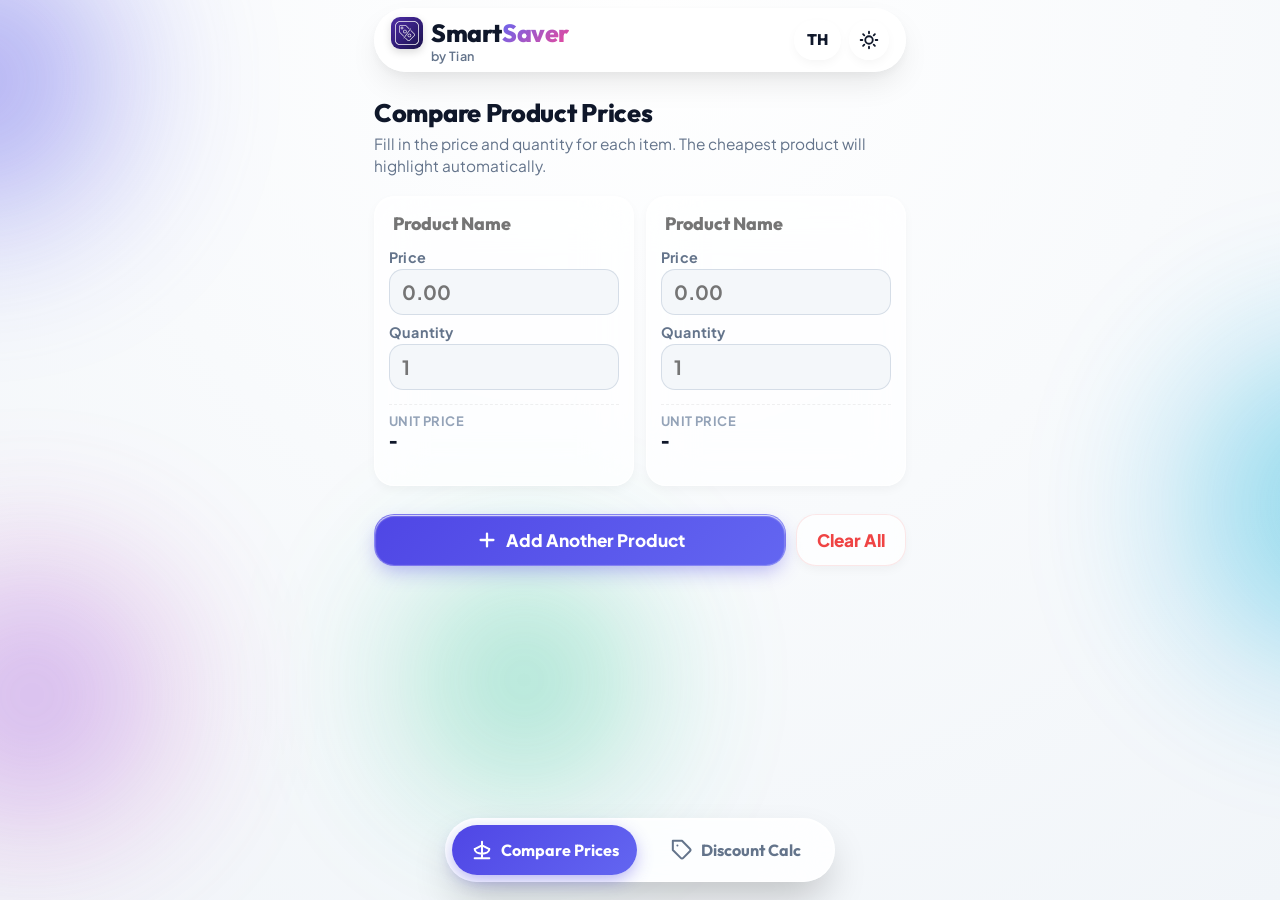
==== index.html @ f235409c "Add files via upload" ====
﻿<!DOCTYPE html>
<html lang="en">
<head>
  <meta charset="UTF-8">
  <meta name="viewport" content="width=device-width, initial-scale=1.0, maximum-scale=5.0, viewport-fit=cover">
  <title>SmartSaver</title>
  <link rel="icon" type="image/png" href="favicon.png">
  <!-- PWA Manifest -->
  <link rel="manifest" href="manifest.json">
  <!-- iOS PWA & Liquid Glass Support -->
  <meta name="apple-mobile-web-app-capable" content="yes">
  <meta name="apple-mobile-web-app-status-bar-style" content="black-translucent">
  <meta name="apple-mobile-web-app-title" content="SmartSaver">
  <link rel="apple-touch-icon" href="apple-touch-icon.png">
  <meta name="theme-color" content="#4F46E5">
  
  <!-- Modern iOS & One UI Feel Typography: Plus Jakarta Sans & Outfit -->
  <link rel="preconnect" href="https://fonts.googleapis.com">
  <link rel="preconnect" href="https://fonts.gstatic.com" crossorigin>
  <link href="https://fonts.googleapis.com/css2?family=Outfit:wght@500;600;700;800;900&family=Plus+Jakarta+Sans:wght@400;500;600;700;800&display=swap" rel="stylesheet">
  <link rel="stylesheet" href="style.css">
</head>
<body class="light-theme">
  <!-- Ambient Liquid Mesh Gradient Background Orbs (GPU Isolated) -->
  <div class="ambient-mesh-container" aria-hidden="true">
    <div class="ambient-orb orb-1"></div>
    <div class="ambient-orb orb-2"></div>
    <div class="ambient-orb orb-3"></div>
    <div class="ambient-orb orb-4"></div>
  </div>

  <!-- Main App Shell -->
  <div class="app-container">
    
    <!-- Floating Top Liquid Glass Bubble Header (iOS Style Capsule) -->
    <div class="header-island-wrapper">
      <header class="app-header glass-bubble">
        <div class="header-content">
          <div class="title-block">
            <div class="title-row">
              <div class="logo-wrapper">
                <img src="favicon.png" class="app-logo" alt="SmartSaver Logo">
              </div>
              <h1 class="app-title">Smart<span class="accent-gradient">Saver</span></h1>
            </div>
            <span class="app-subtitle">by Tian</span>
          </div>
          
          <div class="header-controls">
            <!-- Language Pill Button -->
            <button id="lang-toggle" class="glass-pill-btn" aria-label="Toggle Language">
              <span class="lang-text">EN</span>
            </button>
            
            <!-- Theme Toggle Pill Button -->
            <button id="theme-toggle" class="glass-pill-btn icon-btn" aria-label="Toggle Theme">
              <!-- Sun Icon for Light Mode -->
              <svg class="sun-icon" viewBox="0 0 24 24" width="20" height="20" fill="none" stroke="currentColor" stroke-width="2.2" stroke-linecap="round" stroke-linejoin="round">
                <circle cx="12" cy="12" r="4.5"/>
                <path d="M12 2v2M12 20v2M4.93 4.93l1.41 1.41M17.66 17.66l1.41 1.41M2 12h2M20 12h2M6.34 17.66l-1.41 1.41M19.07 4.93l-1.41 1.41"/>
              </svg>
              <!-- Moon Icon for Dark Mode -->
              <svg class="moon-icon" viewBox="0 0 24 24" width="20" height="20" fill="none" stroke="currentColor" stroke-width="2.2" stroke-linecap="round" stroke-linejoin="round">
                <path d="M12 3a6 6 0 0 0 9 9 9 9 0 1 1-9-9Z"/>
              </svg>
            </button>
          </div>
        </div>
      </header>
    </div>

    <!-- Scrollable Main Content -->
    <main class="app-main">

      <!-- ================= PAGE 1: PRICE COMPARE ================= -->
      <section id="compare-page" class="page-content active">
        
        <!-- ONE UI VIEWING AREA: Top portion with results and descriptions -->
        <div class="oneui-viewing-area">
          <!-- Floating Result Liquid Glass Banner -->
          <div id="compare-summary-card" class="summary-card result-liquid-card hidden">
            <div class="summary-icon-wrapper">
              <span class="summary-icon">🏆</span>
            </div>
            <div class="summary-text-container">
              <div id="compare-summary-subtitle" class="summary-subtitle">Best Choice Found</div>
              <div id="compare-best-result" class="summary-title">Product A is cheapest!</div>
              <div id="compare-savings-details" class="summary-details">Saves 25% compared to others.</div>
            </div>
          </div>

          <div class="section-header">
            <h2 id="compare-h2">Compare Product Prices</h2>
            <p id="compare-desc" class="section-description">Fill in the price and quantity for each item. The cheapest product will highlight automatically.</p>
          </div>
        </div>

        <!-- ONE UI INTERACTION AREA: Lower 2/3 thumb-friendly reach zone -->
        <div class="oneui-interaction-area">
          <!-- 2-Column Responsive Product Cards Grid -->
          <div id="compare-list" class="items-grid">
            <!-- Cards dynamically injected via JavaScript -->
          </div>

          <!-- Action Bar: Add Product & Clear All -->
          <div class="action-bar">
            <button id="add-compare-item-btn" class="glass-action-btn primary-action">
              <svg viewBox="0 0 24 24" width="22" height="22" fill="none" stroke="currentColor" stroke-width="2.5" stroke-linecap="round">
                <path d="M12 5v14M5 12h14"/>
              </svg>
              <span>Add Another Product</span>
            </button>
            <button id="clear-compare-btn" class="glass-action-btn danger-action">
              Clear All
            </button>
          </div>
        </div>
      </section>

      <!-- ================= PAGE 2: DISCOUNT CALC ================= -->
      <section id="discount-page" class="page-content">
        
        <!-- ONE UI VIEWING AREA: Top portion with summary dashboard numbers -->
        <div class="oneui-viewing-area">
          <!-- Summary Dashboard in Liquid Glass -->
          <div class="discount-summary-grid">
            <div class="summary-box glass-card">
              <div id="label-original-total" class="box-label">Original Total</div>
              <div id="discount-total-original" class="box-value">0.00</div>
            </div>
            <div class="summary-box glass-card highlight-savings">
              <div id="label-total-saved" class="box-label">Total Saved</div>
              <div id="discount-total-saved" class="box-value">0.00</div>
              <div id="discount-percent-badge" class="percent-badge hidden">0% OFF</div>
            </div>
          </div>

          <div class="section-header">
            <h2 id="discount-h2">Allocate Discount Pro-Rata</h2>
            <p id="discount-desc" class="section-description">Enter the full price of each item. The app will calculate the exact price you paid for each item based on your discount.</p>
          </div>
        </div>

        <!-- ONE UI INTERACTION AREA: Lower 2/3 thumb-friendly reach zone -->
        <div class="oneui-interaction-area">
          <!-- Actual Paid Amount Card -->
          <div class="input-card glass-card paid-amount-card">
            <label id="label-how-much" for="discount-total-paid" class="field-label bold-label">How much did you actually pay?</label>
            <div class="paid-input-wrapper">
              <input type="number" id="discount-total-paid" class="input-field input-xl glass-input" placeholder="Paid price" min="0" step="any" inputmode="decimal">
            </div>
          </div>

          <!-- Dynamic Discount Rows List -->
          <div id="discount-list" class="items-list">
            <!-- Rows injected via JavaScript -->
          </div>

          <!-- Action Bar: Add Item & Clear All -->
          <div class="action-bar">
            <button id="add-discount-item-btn" class="glass-action-btn primary-action">
              <svg viewBox="0 0 24 24" width="22" height="22" fill="none" stroke="currentColor" stroke-width="2.5" stroke-linecap="round">
                <path d="M12 5v14M5 12h14"/>
              </svg>
              <span>Add Another Item</span>
            </button>
            <button id="clear-discount-btn" class="glass-action-btn danger-action">
              Clear All
            </button>
          </div>
        </div>
      </section>

    </main>

    <!-- Floating Glass Island Bottom Navigation Bar -->
    <div class="nav-island-wrapper">
      <nav class="floating-glass-nav glass-surface">
        <button id="tab-compare" class="nav-tab active" aria-controls="compare-page">
          <svg class="tab-icon" viewBox="0 0 24 24" width="22" height="22" fill="none" stroke="currentColor" stroke-width="2.2" stroke-linecap="round" stroke-linejoin="round">
            <path d="M12 3v18M12 7l8 4M12 7L4 11M4 11c0 3 3.5 5 8 5s8-2 8-5M20 21H4"/>
          </svg>
          <span class="tab-label" data-tab="compare">Compare Prices</span>
        </button>
        <button id="tab-discount" class="nav-tab" aria-controls="discount-page">
          <svg class="tab-icon" viewBox="0 0 24 24" width="22" height="22" fill="none" stroke="currentColor" stroke-width="2.2" stroke-linecap="round" stroke-linejoin="round">
            <path d="M20.59 13.41l-7.17 7.17a2 2 0 0 1-2.83 0L2 12V2h10l8.59 8.59a2 2 0 0 1 0 2.82zM7 7h.01"/>
          </svg>
          <span class="tab-label" data-tab="discount">Discount Calc</span>
        </button>
      </nav>
    </div>

  </div>

  <script src="app.js"></script>
  <!-- PWA Offline Service Worker Registration -->
  <script>
    if ('serviceWorker' in navigator) {
      window.addEventListener('load', () => {
        navigator.serviceWorker.register('./sw.js')
          .then(reg => console.log('SmartSaver Liquid PWA Ready:', reg.scope))
          .catch(err => console.warn('PWA Registration Error:', err));
      });
    }
  </script>
</body>
</html>
---- style.css ----
﻿/* ==========================================================================
   SMARTSAVER — iOS LIQUID GLASS & ONE UI DESIGN SYSTEM
   Ergonomic Reachability, Elder-Friendly Sizing, High-FPS Performance
   ========================================================================== */

:root {
  /* Dynamic Color Palette */
  --primary: #4F46E5;
  --primary-glow: rgba(79, 70, 229, 0.35);
  --primary-light: rgba(99, 102, 241, 0.12);
  --accent-pink: #EC4899;
  --accent-cyan: #06B6D4;
  --accent-amber: #F59E0B;
  
  --success: #10B981;
  --success-glow: rgba(16, 185, 129, 0.35);
  --success-light: rgba(16, 185, 129, 0.14);
  --success-border: rgba(52, 211, 153, 0.45);
  
  --danger: #EF4444;
  --danger-light: rgba(239, 68, 68, 0.12);
  --danger-glow: rgba(239, 68, 68, 0.35);

  /* Light Theme Liquid Glass Tokens */
  --bg-app: #F8FAFC;
  --bg-body-gradient: radial-gradient(circle at 50% 0%, #FFFFFF 0%, #F1F5F9 100%);
  
  --glass-bg: rgba(255, 255, 255, 0.72);
  --glass-bg-elevated: rgba(255, 255, 255, 0.85);
  --glass-border: rgba(255, 255, 255, 0.8);
  --glass-border-subtle: rgba(0, 0, 0, 0.06);
  --glass-specular: inset 0 1px 1.5px 0 rgba(255, 255, 255, 0.95);
  
  --glass-shadow-sm: 0 4px 12px -2px rgba(0, 0, 0, 0.05);
  --glass-shadow-md: 0 12px 28px -6px rgba(0, 0, 0, 0.07), 0 4px 12px -2px rgba(0, 0, 0, 0.03);
  --glass-shadow-lg: 0 20px 40px -12px rgba(99, 102, 241, 0.12), 0 8px 20px -4px rgba(0, 0, 0, 0.04);
  --glass-shadow-bubble: 0 14px 32px -6px rgba(0, 0, 0, 0.1), 0 4px 12px rgba(0, 0, 0, 0.04);
  --glass-shadow-cheapest: 0 16px 36px -6px rgba(16, 185, 129, 0.28), inset 0 0 0 1.5px rgba(16, 185, 129, 0.45);

  --text-main: #0F172A;
  --text-muted: #64748B;
  --text-dim: #94A3B8;

  --input-bg: rgba(241, 245, 249, 0.78);
  --input-border: rgba(203, 213, 225, 0.75);
  --input-focus-border: #6366F1;
  --input-focus-glow: 0 0 0 3.5px rgba(99, 102, 241, 0.22);

  /* iOS & One UI Continuous Curvature */
  --radius-xs: 8px;
  --radius-sm: 14px;
  --radius-md: 20px;
  --radius-lg: 26px;
  --radius-pill: 9999px;

  /* Apple Fluid Motion Springs */
  --spring-snappy: cubic-bezier(0.16, 1, 0.3, 1);
  --spring-fluid: cubic-bezier(0.32, 0.72, 0, 1);
  --spring-bounce: cubic-bezier(0.34, 1.56, 0.64, 1);

  --font-sans: 'Plus Jakarta Sans', -apple-system, BlinkMacSystemFont, sans-serif;
  --font-display: 'Outfit', -apple-system, BlinkMacSystemFont, sans-serif;
}

/* Dark Theme Liquid Glass Tokens */
.dark-theme {
  --bg-app: #070B14;
  --bg-body-gradient: radial-gradient(circle at 50% 0%, #0F172A 0%, #070B14 100%);

  --glass-bg: rgba(15, 23, 42, 0.75);
  --glass-bg-elevated: rgba(30, 41, 59, 0.85);
  --glass-border: rgba(255, 255, 255, 0.16);
  --glass-border-subtle: rgba(255, 255, 255, 0.07);
  --glass-specular: inset 0 1px 1.5px 0 rgba(255, 255, 255, 0.2);

  --glass-shadow-sm: 0 4px 14px rgba(0, 0, 0, 0.35);
  --glass-shadow-md: 0 16px 36px -4px rgba(0, 0, 0, 0.55);
  --glass-shadow-lg: 0 24px 50px -10px rgba(0, 0, 0, 0.75), 0 0 30px rgba(79, 70, 229, 0.15);
  --glass-shadow-bubble: 0 16px 36px -4px rgba(0, 0, 0, 0.6), 0 0 20px rgba(79, 70, 229, 0.2);
  --glass-shadow-cheapest: 0 20px 45px -8px rgba(16, 185, 129, 0.32), inset 0 0 0 1.5px rgba(52, 211, 153, 0.55);

  --text-main: #F8FAFC;
  --text-muted: #94A3B8;
  --text-dim: #64748B;

  --input-bg: rgba(15, 23, 42, 0.82);
  --input-border: rgba(51, 65, 85, 0.85);
  --input-focus-border: #818CF8;
  --input-focus-glow: 0 0 0 3.5px rgba(129, 140, 248, 0.3);
}

/* ==========================================================================
   RESET & RESPONSIVE ELDER-FRIENDLY BASE
   ========================================================================== */
*, *::before, *::after {
  box-sizing: border-box;
  margin: 0;
  padding: 0;
  -webkit-tap-highlight-color: transparent;
}

html {
  /* Slightly larger base scale for elder-friendly readability & touch friendliness */
  font-size: clamp(15px, 4.3vw, 17.5px);
  scroll-behavior: smooth;
  height: 100%;
}

body {
  font-family: var(--font-sans);
  background-color: var(--bg-app);
  background-image: var(--bg-body-gradient);
  color: var(--text-main);
  min-height: 100%;
  display: flex;
  justify-content: center;
  position: relative;
  overflow-x: hidden;
  transition: background-color 0.4s var(--spring-fluid), color 0.4s var(--spring-fluid);
  -webkit-font-smoothing: antialiased;
  -moz-osx-font-smoothing: grayscale;
}

/* ==========================================================================
   AMBIENT LIQUID MESH BACKGROUND (GPU ISOLATED & LAG-FREE)
   ========================================================================== */
.ambient-mesh-container {
  position: fixed;
  top: 0;
  left: 0;
  right: 0;
  bottom: 0;
  z-index: 0;
  pointer-events: none;
  overflow: hidden;
  opacity: 0.6;
  contain: strict;
  transform: translateZ(0);
  will-change: transform;
  transition: opacity 0.5s ease;
}

.dark-theme .ambient-mesh-container {
  opacity: 0.75;
}

/* Pause background orbs while typing to free 100% GPU for buttery smooth keyboard */
body:focus-within .ambient-orb {
  animation-play-state: paused;
}

.ambient-orb {
  position: absolute;
  border-radius: 50%;
  filter: blur(75px);
  will-change: transform;
  transform: translate3d(0, 0, 0);
  animation-iteration-count: infinite;
  animation-timing-function: ease-in-out;
}

.orb-1 {
  top: -10%;
  left: -15%;
  width: 340px;
  height: 340px;
  background: radial-gradient(circle, #4F46E5 0%, rgba(99, 102, 241, 0.4) 60%, transparent 80%);
  animation: floatOrb1 18s infinite alternate;
}

.orb-2 {
  top: 35%;
  right: -20%;
  width: 380px;
  height: 380px;
  background: radial-gradient(circle, #06B6D4 0%, rgba(14, 165, 233, 0.35) 60%, transparent 80%);
  animation: floatOrb2 22s infinite alternate;
}

.orb-3 {
  bottom: 5%;
  left: -10%;
  width: 320px;
  height: 320px;
  background: radial-gradient(circle, #8B5CF6 0%, rgba(236, 72, 153, 0.3) 60%, transparent 80%);
  animation: floatOrb3 20s infinite alternate;
}

.orb-4 {
  top: 60%;
  left: 30%;
  width: 280px;
  height: 280px;
  background: radial-gradient(circle, #10B981 0%, rgba(52, 211, 153, 0.25) 60%, transparent 80%);
  animation: floatOrb4 24s infinite alternate;
}

@keyframes floatOrb1 {
  0%   { transform: translate3d(0, 0, 0) scale(1); }
  50%  { transform: translate3d(50px, 60px, 0) scale(1.12); }
  100% { transform: translate3d(-20px, 90px, 0) scale(0.95); }
}

@keyframes floatOrb2 {
  0%   { transform: translate3d(0, 0, 0) scale(1); }
  50%  { transform: translate3d(-50px, -40px, 0) scale(1.1); }
  100% { transform: translate3d(-80px, 40px, 0) scale(0.92); }
}

@keyframes floatOrb3 {
  0%   { transform: translate3d(0, 0, 0) scale(1); }
  50%  { transform: translate3d(60px, -40px, 0) scale(1.15); }
  100% { transform: translate3d(30px, -70px, 0) scale(0.9); }
}

@keyframes floatOrb4 {
  0%   { transform: translate3d(0, 0, 0) scale(0.95); }
  50%  { transform: translate3d(-40px, -50px, 0) scale(1.15); }
  100% { transform: translate3d(50px, 20px, 0) scale(1.05); }
}

/* ==========================================================================
   APP CONTAINER & LAYOUT
   ========================================================================== */
.app-container {
  width: 100%;
  max-width: 560px;
  min-height: 100vh;
  display: flex;
  flex-direction: column;
  position: relative;
  z-index: 1;
  padding: 8px 12px 110px 12px;
  margin: 0 auto;
}

/* ==========================================================================
   LIQUID GLASS SURFACE COMPONENTS
   ========================================================================== */
.glass-surface {
  background: var(--glass-bg);
  backdrop-filter: blur(28px) saturate(190%);
  -webkit-backdrop-filter: blur(28px) saturate(190%);
  border: 1px solid var(--glass-border);
  box-shadow: var(--glass-shadow-md), var(--glass-specular);
}

.glass-card {
  background: var(--glass-bg);
  backdrop-filter: blur(24px) saturate(180%);
  -webkit-backdrop-filter: blur(24px) saturate(180%);
  border: 1px solid var(--glass-border);
  box-shadow: var(--glass-shadow-sm), var(--glass-specular);
  border-radius: var(--radius-md);
  transition: transform 0.25s var(--spring-fluid), box-shadow 0.25s var(--spring-fluid), border-color 0.25s var(--spring-fluid);
}

/* ==========================================================================
   FLOATING TOP LIQUID GLASS BUBBLE HEADER (iOS Style Floating Capsule)
   ========================================================================== */
.header-island-wrapper {
  position: sticky;
  top: 8px;
  z-index: 100;
  width: 100%;
  padding: 0 2px;
  margin-bottom: 8px;
  pointer-events: none;
}

.app-header.glass-bubble {
  pointer-events: auto;
  width: 100%;
  border-radius: var(--radius-pill);
  padding: 8px 16px;
  background: var(--glass-bg-elevated);
  backdrop-filter: blur(32px) saturate(210%);
  -webkit-backdrop-filter: blur(32px) saturate(210%);
  border: 1px solid var(--glass-border);
  box-shadow: var(--glass-shadow-bubble), var(--glass-specular);
  transition: all 0.3s var(--spring-fluid);
}

.header-content {
  display: flex;
  justify-content: space-between;
  align-items: center;
  gap: 8px;
}

.title-block {
  display: flex;
  flex-direction: column;
  gap: 1px;
}

.title-row {
  display: flex;
  align-items: center;
  gap: 8px;
}

.logo-wrapper {
  width: 32px;
  height: 32px;
  border-radius: 9px;
  overflow: hidden;
  box-shadow: 0 3px 8px rgba(0, 0, 0, 0.15);
  display: flex;
  align-items: center;
  justify-content: center;
  flex-shrink: 0;
}

.app-logo {
  width: 100%;
  height: 100%;
  object-fit: cover;
}

.app-title {
  font-family: var(--font-display);
  font-size: clamp(1.18rem, 4.6vw, 1.42rem);
  font-weight: 800;
  letter-spacing: -0.4px;
  line-height: 1.1;
}

.accent-gradient {
  background: linear-gradient(135deg, #6366F1 0%, #EC4899 100%);
  -webkit-background-clip: text;
  -webkit-text-fill-color: transparent;
}

.app-subtitle {
  font-size: 0.72rem;
  font-weight: 600;
  color: var(--text-muted);
  letter-spacing: 0.3px;
  padding-left: 40px;
  line-height: 1;
}

.header-controls {
  display: flex;
  align-items: center;
  gap: 8px;
  flex-shrink: 0;
}

/* Glass Pill Buttons (Slightly larger for effortless tapping) */
.glass-pill-btn {
  height: 40px;
  min-width: 40px;
  padding: 0 12px;
  border-radius: var(--radius-pill);
  background: var(--glass-bg);
  backdrop-filter: blur(20px) saturate(180%);
  -webkit-backdrop-filter: blur(20px) saturate(180%);
  border: 1px solid var(--glass-border);
  box-shadow: var(--glass-shadow-sm), var(--glass-specular);
  color: var(--text-main);
  font-family: var(--font-display);
  font-size: 0.88rem;
  font-weight: 800;
  display: flex;
  align-items: center;
  justify-content: center;
  cursor: pointer;
  outline: none;
  transition: transform 0.16s var(--spring-snappy), background-color 0.2s ease, border-color 0.2s ease;
  user-select: none;
}

.glass-pill-btn.icon-btn {
  padding: 0;
  width: 40px;
}

.glass-pill-btn:hover {
  background: var(--glass-bg-elevated);
  border-color: var(--primary);
  color: var(--primary);
}

.glass-pill-btn:active {
  transform: scale(0.92);
}

.sun-icon { display: block; }
.moon-icon { display: none; }
.dark-theme .sun-icon { display: none; }
.dark-theme .moon-icon { display: block; }

/* ==========================================================================
   ONE UI LAYOUT ARCHITECTURE
   Viewing Area (Top 1/3 for Summary & Headers)
   Interaction Area (Lower 2/3 for Thumb-Reach Inputs & Buttons)
   ========================================================================== */
.app-main {
  flex: 1;
  padding: 4px 2px 20px 2px;
  width: 100%;
}

.page-content {
  display: none;
  opacity: 0;
  transform: translate3d(0, 8px, 0);
  transition: opacity 0.3s var(--spring-fluid), transform 0.3s var(--spring-fluid);
  width: 100%;
}

.page-content.active {
  display: flex;
  flex-direction: column;
  opacity: 1;
  transform: translate3d(0, 0, 0);
}

/* One UI Top Viewing Area: Comfortable eye-level spacing */
.oneui-viewing-area {
  padding-top: clamp(6px, 1.5vh, 18px);
  margin-bottom: clamp(12px, 2vh, 22px);
  display: flex;
  flex-direction: column;
  gap: 12px;
}

.section-header h2 {
  font-family: var(--font-display);
  font-size: clamp(1.22rem, 4.8vw, 1.45rem);
  font-weight: 800;
  letter-spacing: -0.3px;
  margin-bottom: 4px;
}

.section-description {
  font-size: 0.88rem;
  color: var(--text-muted);
  line-height: 1.45;
}

/* One UI Bottom Interaction Area: Thumb-reach zone */
.oneui-interaction-area {
  display: flex;
  flex-direction: column;
  gap: 14px;
}

/* ==========================================================================
   FLOATING RESULT LIQUID GLASS BANNER
   ========================================================================== */
.summary-card.result-liquid-card {
  display: flex;
  align-items: center;
  gap: 14px;
  padding: 14px 16px;
  border-radius: var(--radius-md);
  background: linear-gradient(135deg, rgba(16, 185, 129, 0.16) 0%, rgba(6, 182, 212, 0.1) 100%), var(--glass-bg);
  backdrop-filter: blur(28px) saturate(200%);
  -webkit-backdrop-filter: blur(28px) saturate(200%);
  border: 1px solid var(--success-border);
  box-shadow: 0 14px 28px -6px rgba(16, 185, 129, 0.22), var(--glass-specular);
  animation: slideDownIn 0.35s var(--spring-snappy);
}

.summary-card.hidden {
  display: none;
}

@keyframes slideDownIn {
  from {
    opacity: 0;
    transform: translate3d(0, -10px, 0) scale(0.97);
  }
  to {
    opacity: 1;
    transform: translate3d(0, 0, 0) scale(1);
  }
}

.summary-icon-wrapper {
  width: 44px;
  height: 44px;
  border-radius: 14px;
  background: linear-gradient(135deg, rgba(16, 185, 129, 0.25), rgba(6, 182, 212, 0.25));
  border: 1px solid rgba(255, 255, 255, 0.4);
  display: flex;
  align-items: center;
  justify-content: center;
  font-size: 1.5rem;
  flex-shrink: 0;
  box-shadow: 0 4px 12px rgba(16, 185, 129, 0.2);
}

.summary-subtitle {
  font-size: 0.72rem;
  font-weight: 800;
  text-transform: uppercase;
  letter-spacing: 0.6px;
  color: var(--success);
  margin-bottom: 2px;
}

.summary-title {
  font-family: var(--font-display);
  font-size: 1.15rem;
  font-weight: 800;
  color: var(--text-main);
  line-height: 1.25;
}

.summary-details {
  font-size: 0.84rem;
  color: var(--text-muted);
  margin-top: 2px;
}

/* ==========================================================================
   PAGE 1: COMPARE PRODUCTS (2-COLUMN RESPONSIVE FLUID GRID)
   ========================================================================== */
.items-grid {
  display: grid;
  grid-template-columns: repeat(2, minmax(0, 1fr));
  gap: 12px;
  margin-bottom: 8px;
  width: 100%;
}

.input-card {
  position: relative;
  padding: 12px 14px;
  display: flex;
  flex-direction: column;
  gap: 10px;
  min-width: 0;
  width: 100%;
  border-radius: var(--radius-md);
  background: var(--glass-bg);
  backdrop-filter: blur(24px) saturate(180%);
  -webkit-backdrop-filter: blur(24px) saturate(180%);
  border: 1px solid var(--glass-border);
  box-shadow: var(--glass-shadow-sm), var(--glass-specular);
  transition: all 0.25s var(--spring-fluid);
}

/* Cheapest Product Highlight Glow */
.input-card.cheapest-highlight {
  border-color: var(--success);
  background: linear-gradient(180deg, rgba(16, 185, 129, 0.09) 0%, var(--glass-bg) 100%);
  box-shadow: var(--glass-shadow-cheapest);
  transform: translateY(-2px);
}

.best-value-badge {
  position: absolute;
  top: -9px;
  left: 12px;
  background: linear-gradient(135deg, #10B981 0%, #059669 100%);
  color: #FFFFFF;
  font-size: 0.68rem;
  font-weight: 800;
  letter-spacing: 0.4px;
  text-transform: uppercase;
  padding: 3px 9px;
  border-radius: var(--radius-pill);
  box-shadow: 0 4px 10px rgba(16, 185, 129, 0.4);
  animation: badgePop 0.3s var(--spring-bounce);
  z-index: 2;
}

@keyframes badgePop {
  0% { transform: scale(0.6); opacity: 0; }
  100% { transform: scale(1); opacity: 1; }
}

.card-header-row {
  display: flex;
  align-items: center;
  justify-content: space-between;
  gap: 6px;
  min-width: 0;
}

.card-title-field {
  flex: 1;
  font-family: var(--font-display);
  font-size: 1.02rem;
  font-weight: 800;
  color: var(--text-main);
  background: transparent;
  border: none;
  outline: none;
  padding: 3px 4px;
  border-radius: 6px;
  min-width: 0;
  width: 100%;
  transition: background 0.15s ease;
}

.card-title-field:focus {
  background: var(--input-bg);
}

.btn-remove-card {
  width: 30px;
  height: 30px;
  border-radius: 50%;
  border: 1px solid var(--glass-border-subtle);
  background: var(--danger-light);
  color: var(--danger);
  display: flex;
  align-items: center;
  justify-content: center;
  cursor: pointer;
  outline: none;
  flex-shrink: 0;
  transition: transform 0.15s var(--spring-snappy), background 0.15s ease;
}

.btn-remove-card:active {
  transform: scale(0.85);
}

/* Vertical Stacking inside 2-column card */
.input-row {
  display: flex;
  flex-direction: column;
  gap: 8px;
  min-width: 0;
}

.input-group {
  display: flex;
  flex-direction: column;
  gap: 3px;
  min-width: 0;
}

.field-label {
  font-size: 0.82rem;
  font-weight: 700;
  color: var(--text-muted);
  letter-spacing: 0.2px;
}

.field-label.bold-label {
  font-size: 0.98rem;
  font-weight: 800;
  color: var(--text-main);
}

.input-field {
  width: 100%;
  min-width: 0;
  height: 46px; /* Generous elder-friendly touch height */
  padding: 0 12px;
  border-radius: var(--radius-sm);
  background: var(--input-bg);
  border: 1px solid var(--input-border);
  color: var(--text-main);
  font-family: var(--font-sans);
  font-size: 1.12rem; /* Big, clear, legible numbers */
  font-weight: 700;
  outline: none;
  transition: border-color 0.2s ease, box-shadow 0.2s ease, background-color 0.2s ease;
}

.input-field:focus {
  border-color: var(--input-focus-border);
  box-shadow: var(--input-focus-glow);
  background: var(--glass-bg-elevated);
}

.input-field.input-xl {
  height: 54px;
  font-size: 1.35rem;
  font-weight: 800;
  padding: 0 16px;
  border-radius: var(--radius-md);
}

/* Card Calculation Summary */
.card-calculation-summary {
  display: flex;
  flex-direction: column;
  gap: 3px;
  margin-top: 4px;
  padding-top: 8px;
  border-top: 1px dashed var(--glass-border-subtle);
  min-width: 0;
}

.calc-unit-label {
  font-size: 0.74rem;
  font-weight: 700;
  color: var(--text-dim);
  text-transform: uppercase;
  letter-spacing: 0.4px;
}

.calc-unit-price {
  font-family: var(--font-display);
  font-size: 1.05rem;
  font-weight: 800;
  color: var(--text-main);
  word-break: break-word;
}

.savings-label {
  font-size: 0.84rem;
  font-weight: 800;
  color: var(--success);
  min-height: 18px;
}

/* ==========================================================================
   PAGE 2: DISCOUNT PRO-RATA ALLOCATION
   ========================================================================== */
.discount-summary-grid {
  display: grid;
  grid-template-columns: repeat(2, minmax(0, 1fr));
  gap: 12px;
  width: 100%;
}

.summary-box {
  padding: 14px 16px;
  display: flex;
  flex-direction: column;
  gap: 3px;
  position: relative;
  overflow: hidden;
  min-width: 0;
}

.summary-box.highlight-savings {
  background: linear-gradient(135deg, rgba(79, 70, 229, 0.14) 0%, rgba(236, 72, 153, 0.12) 100%), var(--glass-bg);
  border-color: rgba(99, 102, 241, 0.4);
}

.box-label {
  font-size: 0.78rem;
  font-weight: 800;
  color: var(--text-muted);
  text-transform: uppercase;
  letter-spacing: 0.5px;
}

.box-value {
  font-family: var(--font-display);
  font-size: clamp(1.35rem, 5.5vw, 1.8rem);
  font-weight: 800;
  letter-spacing: -0.4px;
  color: var(--text-main);
}

.highlight-savings .box-value {
  color: var(--primary);
}

.dark-theme .highlight-savings .box-value {
  color: #818CF8;
}

.percent-badge {
  position: absolute;
  top: 10px;
  right: 10px;
  background: linear-gradient(135deg, #EC4899 0%, #F43F5E 100%);
  color: #FFFFFF;
  font-size: 0.72rem;
  font-weight: 800;
  padding: 3px 8px;
  border-radius: var(--radius-pill);
  box-shadow: 0 4px 10px rgba(236, 72, 153, 0.4);
}

.percent-badge.hidden {
  display: none;
}

.paid-amount-card {
  padding: 16px;
}

.paid-input-wrapper {
  margin-top: 6px;
}

/* Discount Items List */
.items-list {
  display: flex;
  flex-direction: column;
  gap: 12px;
  margin-bottom: 6px;
  width: 100%;
}

.discount-row-card {
  display: flex;
  align-items: center;
  justify-content: space-between;
  gap: 10px;
  padding: 12px 14px;
  min-width: 0;
}

.discount-item-inputs {
  flex: 1;
  display: grid;
  grid-template-columns: minmax(0, 1.1fr) minmax(0, 1fr);
  gap: 10px;
  min-width: 0;
}

.discount-price-output {
  min-width: 78px;
  text-align: right;
  display: flex;
  flex-direction: column;
  gap: 2px;
  flex-shrink: 0;
}

.discount-calculated-label {
  font-size: 0.72rem;
  font-weight: 700;
  color: var(--text-dim);
  text-transform: uppercase;
}

.discount-calculated-price {
  font-family: var(--font-display);
  font-size: 1.12rem;
  font-weight: 800;
  color: var(--text-main);
}

.discount-saving-subtext {
  font-size: 0.76rem;
  font-weight: 800;
  color: var(--success);
}

/* ==========================================================================
   ACTION BUTTONS (Larger & Comfortable Touch Targets)
   ========================================================================== */
.action-bar {
  display: flex;
  gap: 10px;
  margin-top: 6px;
  width: 100%;
}

.glass-action-btn {
  height: 52px; /* Standard 48-52px One UI touch target */
  border-radius: var(--radius-md);
  font-family: var(--font-sans);
  font-size: 0.98rem;
  font-weight: 800;
  display: flex;
  align-items: center;
  justify-content: center;
  gap: 8px;
  cursor: pointer;
  outline: none;
  user-select: none;
  transition: transform 0.16s var(--spring-snappy), box-shadow 0.2s ease, background-color 0.2s ease;
}

.glass-action-btn:active {
  transform: scale(0.96);
}

.primary-action {
  flex: 1;
  background: linear-gradient(135deg, #4F46E5 0%, #6366F1 100%);
  color: #FFFFFF;
  border: 1px solid rgba(255, 255, 255, 0.25);
  box-shadow: 0 8px 20px -4px rgba(79, 70, 229, 0.4), var(--glass-specular);
}

.primary-action:hover {
  box-shadow: 0 12px 26px -4px rgba(79, 70, 229, 0.55);
}

.danger-action {
  padding: 0 20px;
  background: var(--glass-bg);
  backdrop-filter: blur(20px) saturate(180%);
  -webkit-backdrop-filter: blur(20px) saturate(180%);
  border: 1px solid var(--danger-light);
  color: var(--danger);
  box-shadow: var(--glass-shadow-sm);
}

.danger-action:hover {
  background: var(--danger-light);
  border-color: var(--danger);
}

/* ==========================================================================
   FLOATING GLASS ISLAND NAVIGATION BAR (iOS & One UI Style Pill)
   ========================================================================== */
.nav-island-wrapper {
  position: fixed;
  bottom: 18px;
  left: 0;
  right: 0;
  display: flex;
  justify-content: center;
  z-index: 90;
  padding: 0 16px;
  pointer-events: none;
}

.floating-glass-nav {
  pointer-events: auto;
  width: 100%;
  max-width: 390px;
  height: 64px;
  padding: 6px;
  border-radius: var(--radius-pill);
  display: flex;
  align-items: center;
  justify-content: space-between;
  gap: 6px;
  background: var(--glass-bg-elevated);
  backdrop-filter: blur(32px) saturate(210%);
  -webkit-backdrop-filter: blur(32px) saturate(210%);
  border: 1px solid var(--glass-border);
  box-shadow: 0 20px 42px -8px rgba(0, 0, 0, 0.24), var(--glass-specular);
}

.nav-tab {
  flex: 1;
  height: 100%;
  border-radius: var(--radius-pill);
  border: none;
  background: transparent;
  color: var(--text-muted);
  display: flex;
  align-items: center;
  justify-content: center;
  gap: 8px;
  font-family: var(--font-display);
  font-size: 0.92rem;
  font-weight: 700;
  cursor: pointer;
  outline: none;
  transition: all 0.25s var(--spring-fluid);
  user-select: none;
}

.nav-tab.active {
  background: linear-gradient(135deg, #4F46E5 0%, #6366F1 100%);
  color: #FFFFFF;
  box-shadow: 0 6px 18px -2px rgba(79, 70, 229, 0.45);
}

.nav-tab:active {
  transform: scale(0.95);
}

.tab-icon {
  flex-shrink: 0;
}
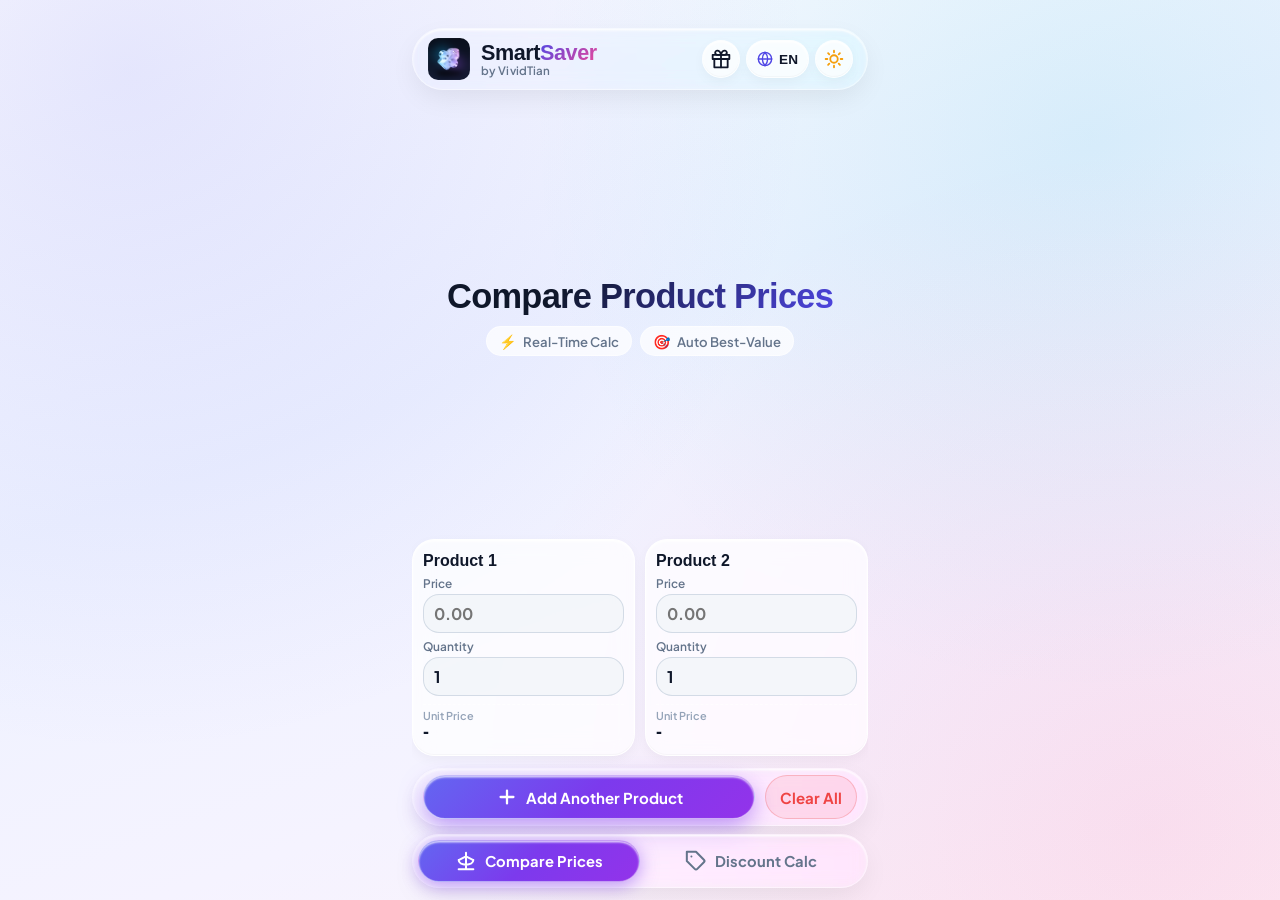
==== commit 110b95cc: "Add files via upload" ====
--- a/index.html
+++ b/index.html
@@ -1,208 +1,378 @@
-﻿<!DOCTYPE html>
-<html lang="en">
-<head>
-  <meta charset="UTF-8">
-  <meta name="viewport" content="width=device-width, initial-scale=1.0, maximum-scale=5.0, viewport-fit=cover">
-  <title>SmartSaver</title>
-  <link rel="icon" type="image/png" href="favicon.png">
-  <!-- PWA Manifest -->
-  <link rel="manifest" href="manifest.json">
-  <!-- iOS PWA & Liquid Glass Support -->
-  <meta name="apple-mobile-web-app-capable" content="yes">
-  <meta name="apple-mobile-web-app-status-bar-style" content="black-translucent">
-  <meta name="apple-mobile-web-app-title" content="SmartSaver">
-  <link rel="apple-touch-icon" href="apple-touch-icon.png">
-  <meta name="theme-color" content="#4F46E5">
-  
-  <!-- Modern iOS & One UI Feel Typography: Plus Jakarta Sans & Outfit -->
-  <link rel="preconnect" href="https://fonts.googleapis.com">
-  <link rel="preconnect" href="https://fonts.gstatic.com" crossorigin>
-  <link href="https://fonts.googleapis.com/css2?family=Outfit:wght@500;600;700;800;900&family=Plus+Jakarta+Sans:wght@400;500;600;700;800&display=swap" rel="stylesheet">
-  <link rel="stylesheet" href="style.css">
-</head>
-<body class="light-theme">
-  <!-- Ambient Liquid Mesh Gradient Background Orbs (GPU Isolated) -->
-  <div class="ambient-mesh-container" aria-hidden="true">
-    <div class="ambient-orb orb-1"></div>
-    <div class="ambient-orb orb-2"></div>
-    <div class="ambient-orb orb-3"></div>
-    <div class="ambient-orb orb-4"></div>
-  </div>
-
-  <!-- Main App Shell -->
-  <div class="app-container">
-    
-    <!-- Floating Top Liquid Glass Bubble Header (iOS Style Capsule) -->
-    <div class="header-island-wrapper">
-      <header class="app-header glass-bubble">
-        <div class="header-content">
-          <div class="title-block">
-            <div class="title-row">
-              <div class="logo-wrapper">
-                <img src="favicon.png" class="app-logo" alt="SmartSaver Logo">
-              </div>
-              <h1 class="app-title">Smart<span class="accent-gradient">Saver</span></h1>
-            </div>
-            <span class="app-subtitle">by Tian</span>
-          </div>
-          
-          <div class="header-controls">
-            <!-- Language Pill Button -->
-            <button id="lang-toggle" class="glass-pill-btn" aria-label="Toggle Language">
-              <span class="lang-text">EN</span>
-            </button>
-            
-            <!-- Theme Toggle Pill Button -->
-            <button id="theme-toggle" class="glass-pill-btn icon-btn" aria-label="Toggle Theme">
-              <!-- Sun Icon for Light Mode -->
-              <svg class="sun-icon" viewBox="0 0 24 24" width="20" height="20" fill="none" stroke="currentColor" stroke-width="2.2" stroke-linecap="round" stroke-linejoin="round">
-                <circle cx="12" cy="12" r="4.5"/>
-                <path d="M12 2v2M12 20v2M4.93 4.93l1.41 1.41M17.66 17.66l1.41 1.41M2 12h2M20 12h2M6.34 17.66l-1.41 1.41M19.07 4.93l-1.41 1.41"/>
-              </svg>
-              <!-- Moon Icon for Dark Mode -->
-              <svg class="moon-icon" viewBox="0 0 24 24" width="20" height="20" fill="none" stroke="currentColor" stroke-width="2.2" stroke-linecap="round" stroke-linejoin="round">
-                <path d="M12 3a6 6 0 0 0 9 9 9 9 0 1 1-9-9Z"/>
-              </svg>
-            </button>
-          </div>
-        </div>
-      </header>
-    </div>
-
-    <!-- Scrollable Main Content -->
-    <main class="app-main">
-
-      <!-- ================= PAGE 1: PRICE COMPARE ================= -->
-      <section id="compare-page" class="page-content active">
-        
-        <!-- ONE UI VIEWING AREA: Top portion with results and descriptions -->
-        <div class="oneui-viewing-area">
-          <!-- Floating Result Liquid Glass Banner -->
-          <div id="compare-summary-card" class="summary-card result-liquid-card hidden">
-            <div class="summary-icon-wrapper">
-              <span class="summary-icon">🏆</span>
-            </div>
-            <div class="summary-text-container">
-              <div id="compare-summary-subtitle" class="summary-subtitle">Best Choice Found</div>
-              <div id="compare-best-result" class="summary-title">Product A is cheapest!</div>
-              <div id="compare-savings-details" class="summary-details">Saves 25% compared to others.</div>
-            </div>
-          </div>
-
-          <div class="section-header">
-            <h2 id="compare-h2">Compare Product Prices</h2>
-            <p id="compare-desc" class="section-description">Fill in the price and quantity for each item. The cheapest product will highlight automatically.</p>
-          </div>
-        </div>
-
-        <!-- ONE UI INTERACTION AREA: Lower 2/3 thumb-friendly reach zone -->
-        <div class="oneui-interaction-area">
-          <!-- 2-Column Responsive Product Cards Grid -->
-          <div id="compare-list" class="items-grid">
-            <!-- Cards dynamically injected via JavaScript -->
-          </div>
-
-          <!-- Action Bar: Add Product & Clear All -->
-          <div class="action-bar">
-            <button id="add-compare-item-btn" class="glass-action-btn primary-action">
-              <svg viewBox="0 0 24 24" width="22" height="22" fill="none" stroke="currentColor" stroke-width="2.5" stroke-linecap="round">
-                <path d="M12 5v14M5 12h14"/>
-              </svg>
-              <span>Add Another Product</span>
-            </button>
-            <button id="clear-compare-btn" class="glass-action-btn danger-action">
-              Clear All
-            </button>
-          </div>
-        </div>
-      </section>
-
-      <!-- ================= PAGE 2: DISCOUNT CALC ================= -->
-      <section id="discount-page" class="page-content">
-        
-        <!-- ONE UI VIEWING AREA: Top portion with summary dashboard numbers -->
-        <div class="oneui-viewing-area">
-          <!-- Summary Dashboard in Liquid Glass -->
-          <div class="discount-summary-grid">
-            <div class="summary-box glass-card">
-              <div id="label-original-total" class="box-label">Original Total</div>
-              <div id="discount-total-original" class="box-value">0.00</div>
-            </div>
-            <div class="summary-box glass-card highlight-savings">
-              <div id="label-total-saved" class="box-label">Total Saved</div>
-              <div id="discount-total-saved" class="box-value">0.00</div>
-              <div id="discount-percent-badge" class="percent-badge hidden">0% OFF</div>
-            </div>
-          </div>
-
-          <div class="section-header">
-            <h2 id="discount-h2">Allocate Discount Pro-Rata</h2>
-            <p id="discount-desc" class="section-description">Enter the full price of each item. The app will calculate the exact price you paid for each item based on your discount.</p>
-          </div>
-        </div>
-
-        <!-- ONE UI INTERACTION AREA: Lower 2/3 thumb-friendly reach zone -->
-        <div class="oneui-interaction-area">
-          <!-- Actual Paid Amount Card -->
-          <div class="input-card glass-card paid-amount-card">
-            <label id="label-how-much" for="discount-total-paid" class="field-label bold-label">How much did you actually pay?</label>
-            <div class="paid-input-wrapper">
-              <input type="number" id="discount-total-paid" class="input-field input-xl glass-input" placeholder="Paid price" min="0" step="any" inputmode="decimal">
-            </div>
-          </div>
-
-          <!-- Dynamic Discount Rows List -->
-          <div id="discount-list" class="items-list">
-            <!-- Rows injected via JavaScript -->
-          </div>
-
-          <!-- Action Bar: Add Item & Clear All -->
-          <div class="action-bar">
-            <button id="add-discount-item-btn" class="glass-action-btn primary-action">
-              <svg viewBox="0 0 24 24" width="22" height="22" fill="none" stroke="currentColor" stroke-width="2.5" stroke-linecap="round">
-                <path d="M12 5v14M5 12h14"/>
-              </svg>
-              <span>Add Another Item</span>
-            </button>
-            <button id="clear-discount-btn" class="glass-action-btn danger-action">
-              Clear All
-            </button>
-          </div>
-        </div>
-      </section>
-
-    </main>
-
-    <!-- Floating Glass Island Bottom Navigation Bar -->
-    <div class="nav-island-wrapper">
-      <nav class="floating-glass-nav glass-surface">
-        <button id="tab-compare" class="nav-tab active" aria-controls="compare-page">
-          <svg class="tab-icon" viewBox="0 0 24 24" width="22" height="22" fill="none" stroke="currentColor" stroke-width="2.2" stroke-linecap="round" stroke-linejoin="round">
-            <path d="M12 3v18M12 7l8 4M12 7L4 11M4 11c0 3 3.5 5 8 5s8-2 8-5M20 21H4"/>
-          </svg>
-          <span class="tab-label" data-tab="compare">Compare Prices</span>
-        </button>
-        <button id="tab-discount" class="nav-tab" aria-controls="discount-page">
-          <svg class="tab-icon" viewBox="0 0 24 24" width="22" height="22" fill="none" stroke="currentColor" stroke-width="2.2" stroke-linecap="round" stroke-linejoin="round">
-            <path d="M20.59 13.41l-7.17 7.17a2 2 0 0 1-2.83 0L2 12V2h10l8.59 8.59a2 2 0 0 1 0 2.82zM7 7h.01"/>
-          </svg>
-          <span class="tab-label" data-tab="discount">Discount Calc</span>
-        </button>
-      </nav>
-    </div>
-
-  </div>
-
-  <script src="app.js"></script>
-  <!-- PWA Offline Service Worker Registration -->
-  <script>
-    if ('serviceWorker' in navigator) {
-      window.addEventListener('load', () => {
-        navigator.serviceWorker.register('./sw.js')
-          .then(reg => console.log('SmartSaver Liquid PWA Ready:', reg.scope))
-          .catch(err => console.warn('PWA Registration Error:', err));
-      });
-    }
-  </script>
-</body>
-</html>
+<!DOCTYPE html>
+<html lang="th">
+<head>
+  <meta charset="UTF-8" />
+  <meta name="viewport" content="width=device-width, initial-scale=1.0, maximum-scale=1.0, user-scalable=no, viewport-fit=cover" />
+  <meta name="theme-color" content="#F8FAFC" id="theme-color-meta" />
+  <meta name="apple-mobile-web-app-capable" content="yes" />
+  <meta name="apple-mobile-web-app-status-bar-style" content="black-translucent" />
+  <meta name="apple-mobile-web-app-title" content="SmartSaver" />
+  <meta name="format-detection" content="telephone=no" />
+  <meta name="description" content="SmartSaver - Best Value Comparison and Pro-Rata Discount Splitter with iOS 26 Liquid Glass UI." />
+  <title>SmartSaver - เปรียบเทียบราคา & คำนวณส่วนลด</title>
+
+  <link rel="manifest" href="manifest.json" />
+  <link rel="icon" type="image/png" href="favicon.png" />
+  <link rel="apple-touch-icon" sizes="180x180" href="apple-touch-icon.png" />
+
+  <!-- Google Fonts: Sarabun & Plus Jakarta Sans -->
+  <link rel="preconnect" href="https://fonts.googleapis.com" />
+  <link rel="preconnect" href="https://fonts.gstatic.com" crossorigin />
+  <link href="https://fonts.googleapis.com/css2?family=Plus+Jakarta+Sans:wght@400;500;600;700;800&family=Sarabun:wght@300;400;500;600;700&display=swap" rel="stylesheet" />
+
+  <link rel="stylesheet" href="style.css" />
+</head>
+<body class="light-theme">
+
+  <!-- Non-scrolling Fixed Liquid Gradient Background (VividTian Theme) -->
+  <div class="fixed-app-background" aria-hidden="true"></div>
+
+  <div class="app-viewport">
+
+    <!-- Floating Glass Island Header -->
+    <div class="header-island-wrapper">
+      <header class="app-header glass-bubble">
+        <div class="header-content">
+          <div class="header-brand">
+            <div class="logo-wrapper">
+              <img src="apple-touch-icon.png" alt="SmartSaver Logo" class="app-logo" />
+            </div>
+            <div class="title-text-group">
+              <h1 class="app-title">Smart<span class="accent-gradient">Saver</span></h1>
+              <span class="app-subtitle">by VividTian</span>
+            </div>
+          </div>
+
+          <div class="header-controls">
+            <!-- Donate Button with Gift Box Icon -->
+            <button id="donate-btn" class="glass-pill-btn icon-btn" aria-label="Support Developer" title="Support Developer">
+              <svg class="gift-icon" viewBox="0 0 24 24" width="20" height="20" fill="none" stroke="currentColor" stroke-width="2.2" stroke-linecap="round" stroke-linejoin="round">
+                <polyline points="20 12 20 22 4 22 4 12"></polyline>
+                <rect x="2" y="7" width="20" height="5"></rect>
+                <line x1="12" y1="22" x2="12" y2="7"></line>
+                <path d="M12 7H7.5a2.5 2.5 0 0 1 0-5C11 2 12 7 12 7z"></path>
+                <path d="M12 7h4.5a2.5 2.5 0 0 0 0-5C13 2 12 7 12 7z"></path>
+              </svg>
+            </button>
+
+            <!-- Language Toggle Capsule -->
+            <button id="lang-toggle" class="glass-pill-btn lang-pill-btn" aria-label="Select Language" title="Select Language">
+              <svg class="globe-icon" viewBox="0 0 24 24" width="16" height="16" fill="none" stroke="currentColor" stroke-width="2.1" stroke-linecap="round" stroke-linejoin="round"><circle cx="12" cy="12" r="10"/><line x1="2" y1="12" x2="22" y2="12"/><path d="M12 2a15.3 15.3 0 0 1 4 10 15.3 15.3 0 0 1-4 10 15.3 15.3 0 0 1-4-10 15.3 15.3 0 0 1 4-10z"/></svg>
+              <span class="lang-text">EN</span>
+            </button>
+
+            <!-- Theme Toggle Bubble -->
+            <button id="theme-toggle" class="glass-pill-btn icon-btn" aria-label="Toggle Theme">
+              <!-- Sun Icon for Light Mode -->
+              <svg class="sun-icon" viewBox="0 0 24 24" width="20" height="20" fill="none" stroke="currentColor" stroke-width="2.2" stroke-linecap="round" stroke-linejoin="round">
+                <circle cx="12" cy="12" r="4.5"/>
+                <path d="M12 2v2M12 20v2M4.93 4.93l1.41 1.41M17.66 17.66l1.41 1.41M2 12h2M20 12h2M6.34 17.66l-1.41 1.41M19.07 4.93l-1.41 1.41"/>
+              </svg>
+              <!-- Moon Icon for Dark Mode -->
+              <svg class="moon-icon" viewBox="0 0 24 24" width="20" height="20" fill="currentColor" stroke="none">
+                <path d="M21 12.79A9 9 0 1 1 11.21 3 7 7 0 0 0 21 12.79z"/>
+              </svg>
+            </button>
+          </div>
+        </div>
+      </header>
+    </div>
+
+    <!-- Main Content Layer: Full-screen natural scroll with title & cards in one layer -->
+    <main class="app-main">
+
+      <!-- ================= PAGE 1: PRICE COMPARE ================= -->
+      <section id="compare-page" class="page-content active">
+        
+        <!-- Dedicated One UI resting top spacer (centers header in Y axis) -->
+        <div id="compare-top-spacer" class="oneui-resting-spacer"></div>
+
+        <!-- Section Header: Same continuous layer as product cards -->
+        <div class="section-header section-header-liquid oneui-header-container" id="compare-oneui-header">
+          <h2 id="compare-h2" class="liquid-title-gradient">เปรียบเทียบราคาสินค้า</h2>
+          <div class="feature-pills-row">
+            <div class="feature-pill">
+              <span class="feature-pill-icon">⚡</span>
+              <span id="feat-realtime">คำนวณเรียลไทม์</span>
+            </div>
+            <div class="feature-pill">
+              <span class="feature-pill-icon">🎯</span>
+              <span id="feat-auto">ไฮไลต์สินค้าประหยัดสุด</span>
+            </div>
+          </div>
+        </div>
+
+        <!-- Dedicated One UI resting bottom spacer -->
+        <div id="compare-bottom-spacer" class="oneui-resting-spacer"></div>
+
+        <!-- Result Banner (Positioned directly above product cards, pinned sticky on scroll) -->
+        <div id="compare-summary-card" class="summary-card result-liquid-card hidden">
+          <div class="summary-icon-wrapper">
+            <span class="summary-icon">🏆</span>
+          </div>
+          <div class="summary-text-container">
+            <div id="compare-summary-subtitle" class="summary-subtitle">Best Choice Found</div>
+            <div id="compare-best-result" class="summary-title">Product A is cheapest!</div>
+            <div id="compare-savings-details" class="summary-details">Saves 25% compared to others.</div>
+          </div>
+        </div>
+
+        <!-- 2-Column Responsive Product Cards Grid (Natural Full-Screen Flow) -->
+        <div id="compare-list" class="items-grid">
+          <!-- Cards dynamically injected via JavaScript -->
+        </div>
+
+      </section>
+
+      <!-- ================= PAGE 2: DISCOUNT CALC ================= -->
+      <section id="discount-page" class="page-content">
+        
+        <!-- Dedicated One UI resting top spacer (centers header in Y axis) -->
+        <div id="discount-top-spacer" class="oneui-resting-spacer"></div>
+
+        <!-- Section Header for Discount Mode (One UI Top Area) -->
+        <div class="section-header section-header-liquid oneui-header-container" id="discount-oneui-header">
+          <h2 id="discount-h2" class="liquid-title-gradient">แบ่งส่วนลดตามสัดส่วน</h2>
+          <div class="feature-pills-row">
+            <div class="feature-pill">
+              <span class="feature-pill-icon">💡</span>
+              <span id="feat-discount-dist">กระจายส่วนลดแม่นยำ</span>
+            </div>
+            <div class="feature-pill">
+              <span class="feature-pill-icon">📊</span>
+              <span id="feat-discount-summary">สรุปยอดรวมสุทธิ</span>
+            </div>
+          </div>
+        </div>
+
+        <!-- Dedicated One UI resting bottom spacer -->
+        <div id="discount-bottom-spacer" class="oneui-resting-spacer"></div>
+
+        <!-- Dedicated One UI resting spacer -->
+
+
+        <!-- Summary Dashboard in Liquid Glass -->
+        <div class="discount-summary-grid">
+          <div class="summary-box glass-card">
+            <div id="label-original-total" class="box-label">ราคาเต็มรวม</div>
+            <div id="discount-total-original" class="box-value">0.00</div>
+          </div>
+          <div class="summary-box glass-card highlight-savings">
+            <div id="label-total-saved" class="box-label">ส่วนลดรวม</div>
+            <div id="discount-total-saved" class="box-value">0.00</div>
+            <div id="discount-percent-badge" class="percent-badge hidden">0% OFF</div>
+          </div>
+        </div>
+
+        <!-- Actual Paid Amount Card -->
+        <div class="input-card glass-card paid-amount-card">
+          <label id="label-how-much" for="discount-total-paid" class="field-label bold-label">คุณจ่ายเงินจริงทั้งหมดเท่าไหร่?</label>
+          <div class="paid-input-wrapper">
+            <input type="number" id="discount-total-paid" class="input-field input-xl glass-input" placeholder="ยอดที่จ่ายจริง" min="0" step="any" inputmode="decimal">
+          </div>
+        </div>
+
+        <!-- Dynamic Discount Rows List -->
+        <div id="discount-list" class="items-list">
+          <!-- Rows injected via JavaScript -->
+        </div>
+
+      </section>
+
+    </main>
+
+    <!-- Pinned Controls Layer: Sits above the content layer without masking -->
+    <div class="pinned-action-container" id="compare-actions-bar">
+      <div class="action-bar-capsule glass-surface">
+        <button id="add-compare-item-btn" class="glass-action-btn primary-action">
+          <svg viewBox="0 0 24 24" width="22" height="22" fill="none" stroke="currentColor" stroke-width="2.5" stroke-linecap="round">
+            <path d="M12 5v14M5 12h14"/>
+          </svg>
+          <span id="btn-add-compare-text">เพิ่มสินค้า</span>
+        </button>
+        <button id="clear-compare-btn" class="glass-action-btn danger-action">
+          <span id="btn-clear-compare-text">ล้างข้อมูล</span>
+        </button>
+      </div>
+    </div>
+
+    <div class="pinned-action-container hidden" id="discount-actions-bar">
+      <div class="action-bar-capsule glass-surface">
+        <button id="add-discount-item-btn" class="glass-action-btn primary-action">
+          <svg viewBox="0 0 24 24" width="22" height="22" fill="none" stroke="currentColor" stroke-width="2.5" stroke-linecap="round">
+            <path d="M12 5v14M5 12h14"/>
+          </svg>
+          <span id="btn-add-discount-text">เพิ่มสินค้า</span>
+        </button>
+        <button id="clear-discount-btn" class="glass-action-btn danger-action">
+          <span id="btn-clear-discount-text">ล้างข้อมูล</span>
+        </button>
+      </div>
+    </div>
+
+    <!-- Floating Glass Island Bottom Navigation Bar -->
+    <div class="nav-island-wrapper">
+      <nav class="floating-glass-nav glass-surface" id="floating-glass-nav" data-active="compare">
+        <!-- Mathematically Perfect Pure CSS Indicator -->
+        <div class="liquid-tab-indicator"></div>
+        <button id="tab-compare" class="nav-tab active" aria-controls="compare-page">
+          <svg class="tab-icon" viewBox="0 0 24 24" width="22" height="22" fill="none" stroke="currentColor" stroke-width="2.2" stroke-linecap="round" stroke-linejoin="round">
+            <path d="M12 3v18M12 7l8 4M12 7L4 11M4 11c0 3 3.5 5 8 5s8-2 8-5M20 21H4"/>
+          </svg>
+          <span class="tab-label" data-tab="compare">เปรียบราคา</span>
+        </button>
+        <button id="tab-discount" class="nav-tab" aria-controls="discount-page">
+          <svg class="tab-icon" viewBox="0 0 24 24" width="22" height="22" fill="none" stroke="currentColor" stroke-width="2.2" stroke-linecap="round" stroke-linejoin="round">
+            <path d="M20.59 13.41l-7.17 7.17a2 2 0 0 1-2.83 0L2 12V2h10l8.59 8.59a2 2 0 0 1 0 2.82zM7 7h.01"/>
+          </svg>
+          <span class="tab-label" data-tab="discount">คำนวณส่วนลด</span>
+        </button>
+      </nav>
+    </div>
+
+  </div>
+
+  <!-- ================= SUPPORT DEVELOPER & FEEDBACK MODAL ================= -->
+  <div id="support-modal-backdrop" class="modal-backdrop hidden">
+    <div id="support-modal" class="modal-sheet glass-surface">
+      
+      <!-- Modal Header -->
+      <div class="modal-header">
+        <div class="modal-title-group">
+          <span class="modal-icon">🎁</span>
+          <div>
+            <h3 id="modal-support-title" class="modal-title">สนับสนุนผู้พัฒนา</h3>
+            <p id="modal-support-sub" class="modal-subtitle">ส่งกำลังใจค่าน้ำชา หรือส่งข้อความแนะนำติชม</p>
+          </div>
+        </div>
+        <button id="modal-close-btn" class="btn-modal-close" aria-label="Close Modal">
+          <svg viewBox="0 0 24 24" width="18" height="18" fill="none" stroke="currentColor" stroke-width="2.5" stroke-linecap="round">
+            <path d="M18 6L6 18M6 6l12 12"/>
+          </svg>
+        </button>
+      </div>
+
+      <!-- Support Tiers (4 Levels) -->
+      <div class="support-section">
+        <div class="support-section-label" id="label-support-tiers">เลือกสนับสนุนผู้พัฒนา</div>
+        <div class="support-tiers-grid">
+          <!-- Tier 1: Instant Coffee ($0.30) -->
+          <div class="support-tier-card glass-card" data-product-id="tip_coffee">
+            <div class="tier-icon">☕</div>
+            <div class="tier-info">
+              <div class="tier-name" id="tier-name-coffee">Instant Coffee</div>
+              <div class="tier-desc" id="tier-desc-coffee">กาแฟสำเร็จรูป 1 ซอง</div>
+            </div>
+            <div class="tier-price" id="tier-price-coffee">0.30 USD</div>
+          </div>
+
+          <!-- Tier 2: Instant Noodle Tomyum ($0.50) -->
+          <div class="support-tier-card glass-card" data-product-id="tip_noodle">
+            <div class="tier-icon">🍜</div>
+            <div class="tier-info">
+              <div class="tier-name" id="tier-name-noodle">Instant Noodle Tomyum</div>
+              <div class="tier-desc" id="tier-desc-noodle">บะหมี่กึ่งสำเร็จรูปต้มยำ 1 ซอง</div>
+            </div>
+            <div class="tier-price" id="tier-price-noodle">0.50 USD</div>
+          </div>
+
+          <!-- Tier 3: Rice with Scrambled Egg ($1.00) -->
+          <div class="support-tier-card glass-card" data-product-id="tip_egg_rice">
+            <div class="tier-icon">🍳</div>
+            <div class="tier-info">
+              <div class="tier-name" id="tier-name-egg">Rice with Scrambled Egg</div>
+              <div class="tier-desc" id="tier-desc-egg">ข้าวไข่ข้น 1 จาน</div>
+            </div>
+            <div class="tier-price" id="tier-price-egg">1.00 USD</div>
+          </div>
+
+          <!-- Tier 4: Tomyum Kung ($5.00) -->
+          <div class="support-tier-card glass-card" data-product-id="tip_tomyum">
+            <div class="tier-icon">🍲</div>
+            <div class="tier-info">
+              <div class="tier-name" id="tier-name-tomyum">Tomyum Kung</div>
+              <div class="tier-desc" id="tier-desc-tomyum">ต้มยำกุ้งหม้อไฟชุดใหญ่</div>
+            </div>
+            <div class="tier-price" id="tier-price-tomyum">5.00 USD</div>
+          </div>
+        </div>
+      </div>
+
+      <!-- Feedback & Suggestions (Direct Google Form Submission) -->
+      <div class="feedback-section">
+        <div class="feedback-section-label" id="label-feedback-title">ข้อความแนะนำติชม & แจ้งปัญหา</div>
+        <textarea id="feedback-textarea" class="feedback-input glass-input" placeholder="พิมพ์ข้อความติชม แจ้งปัญหา หรือเสนอแนะฟังก์ชันใหม่ได้เลยครับ..." rows="3"></textarea>
+        <button id="feedback-send-btn" class="btn-send-feedback">
+          <span id="btn-send-text">ส่งข้อความ</span>
+          <svg viewBox="0 0 24 24" width="16" height="16" fill="none" stroke="currentColor" stroke-width="2.2" stroke-linecap="round" stroke-linejoin="round">
+            <line x1="22" y1="2" x2="11" y2="13"></line>
+            <polygon points="22 2 15 22 11 13 2 9 22 2"></polygon>
+          </svg>
+        </button>
+      </div>
+
+    </div>
+  </div>
+
+    <!-- ================= LANGUAGE SELECTION MODAL ================ -->
+  <div id="language-modal-backdrop" class="modal-backdrop hidden">
+    <div id="language-modal" class="modal-sheet glass-surface">
+      <div class="modal-header">
+        <div class="modal-title-group">
+          <span class="modal-icon">🌐</span>
+          <div>
+            <h3 id="modal-lang-title" class="modal-title">เลือกภาษา</h3>
+            <p id="modal-lang-sub" class="modal-subtitle">Select Language</p>
+          </div>
+        </div>
+        <button id="lang-modal-close-btn" class="btn-modal-close" aria-label="Close Modal">
+          <svg viewBox="0 0 24 24" width="18" height="18" fill="none" stroke="currentColor" stroke-width="2.5" stroke-linecap="round"><path d="M18 6L6 18M6 6l12 12"/></svg>
+        </button>
+      </div>
+      <div class="lang-list-grid">
+        <button class="lang-select-item" data-lang="th"><span class="lang-flag">&#127481;&#127469;</span><div class="lang-item-names"><span class="lang-native-name">ภาษาไทย</span><span class="lang-en-name">Thai</span></div><span class="lang-check">✓</span></button>
+        <button class="lang-select-item" data-lang="en"><span class="lang-flag">&#127468;&#127463;</span><div class="lang-item-names"><span class="lang-native-name">English</span><span class="lang-en-name">English</span></div><span class="lang-check">✓</span></button>
+        <button class="lang-select-item" data-lang="lo"><span class="lang-flag">&#127473;&#127462;</span><div class="lang-item-names"><span class="lang-native-name">ພາສາລາວ</span><span class="lang-en-name">Lao</span></div><span class="lang-check">✓</span></button>
+        <button class="lang-select-item" data-lang="zh"><span class="lang-flag">&#127464;&#127475;</span><div class="lang-item-names"><span class="lang-native-name">中文</span><span class="lang-en-name">Mandarin Chinese</span></div><span class="lang-check">✓</span></button>
+        <button class="lang-select-item" data-lang="ja"><span class="lang-flag">&#127471;&#127477;</span><div class="lang-item-names"><span class="lang-native-name">日本語</span><span class="lang-en-name">Japanese</span></div><span class="lang-check">✓</span></button>
+        <button class="lang-select-item" data-lang="ko"><span class="lang-flag">&#127472;&#127479;</span><div class="lang-item-names"><span class="lang-native-name">한국어</span><span class="lang-en-name">Korean</span></div><span class="lang-check">✓</span></button>
+        <button class="lang-select-item" data-lang="es"><span class="lang-flag">&#127466;&#127480;</span><div class="lang-item-names"><span class="lang-native-name">Español</span><span class="lang-en-name">Spanish</span></div><span class="lang-check">✓</span></button>
+        <button class="lang-select-item" data-lang="fr"><span class="lang-flag">&#127467;&#127479;</span><div class="lang-item-names"><span class="lang-native-name">Français</span><span class="lang-en-name">French</span></div><span class="lang-check">✓</span></button>
+        <button class="lang-select-item" data-lang="de"><span class="lang-flag">&#127465;&#127466;</span><div class="lang-item-names"><span class="lang-native-name">Deutsch</span><span class="lang-en-name">German</span></div><span class="lang-check">✓</span></button>
+        <button class="lang-select-item" data-lang="pt"><span class="lang-flag">&#127477;&#127481;</span><div class="lang-item-names"><span class="lang-native-name">Português</span><span class="lang-en-name">Portuguese</span></div><span class="lang-check">✓</span></button>
+        <button class="lang-select-item" data-lang="id"><span class="lang-flag">&#127470;&#127465;</span><div class="lang-item-names"><span class="lang-native-name">Bahasa Indonesia</span><span class="lang-en-name">Indonesian</span></div><span class="lang-check">✓</span></button>
+        <button class="lang-select-item" data-lang="hi"><span class="lang-flag">&#127470;&#127475;</span><div class="lang-item-names"><span class="lang-native-name">हिन्दी</span><span class="lang-en-name">Hindi</span></div><span class="lang-check">✓</span></button>
+        <button class="lang-select-item" data-lang="ar"><span class="lang-flag">&#127480;&#127462;</span><div class="lang-item-names"><span class="lang-native-name">العربية</span><span class="lang-en-name">Arabic Standard</span></div><span class="lang-check">✓</span></button>
+      </div>
+    </div>
+  </div>
+
+    <!-- iOS Safari "Add to Home Screen" Smart Tip Capsule -->
+  <div id="ios-a2hs-banner" class="ios-a2hs-banner glass-bubble hidden" role="dialog" aria-live="polite">
+    <div class="ios-a2hs-content">
+      <span class="ios-a2hs-icon">📲</span>
+      <div class="ios-a2hs-text" id="ios-a2hs-text">
+        ติดตั้งบน iPhone: แตะไอคอนแชร์ <svg class="ios-share-svg" viewBox="0 0 24 24" width="15" height="15" fill="none" stroke="currentColor" stroke-width="2.2" stroke-linecap="round" stroke-linejoin="round"><path d="M4 12v8a2 2 0 0 0 2 2h12a2 2 0 0 0 2-2v-8"/><polyline points="16 6 12 2 8 6"/><line x1="12" y1="2" x2="12" y2="15"/></svg> แล้วเลือก <strong>'เพิ่มไปยังหน้าจอโฮม'</strong>
+      </div>
+    </div>
+    <button id="ios-a2hs-close" class="ios-a2hs-close-btn" aria-label="Dismiss Tip">
+      <svg viewBox="0 0 24 24" width="14" height="14" fill="none" stroke="currentColor" stroke-width="2.5" stroke-linecap="round"><path d="M18 6L6 18M6 6l12 12"/></svg>
+    </button>
+  </div>
+
+  <!-- Toast Notification -->
+  <div id="toast-notification" class="toast-bubble hidden"></div>
+
+  <script src="app.js"></script>
+  <!-- PWA Offline Service Worker Registration -->
+  <script>
+    if ('serviceWorker' in navigator) {
+      window.addEventListener('load', () => {
+        navigator.serviceWorker.register('./sw.js')
+          .then(reg => console.log('SmartSaver PWA Ready:', reg.scope))
+          .catch(err => console.warn('PWA Registration Error:', err));
+      });
+    }
+  </script>
+</body>
+</html>
--- a/style.css
+++ b/style.css
@@ -1,969 +1,1585 @@
-﻿/* ==========================================================================
-   SMARTSAVER — iOS LIQUID GLASS & ONE UI DESIGN SYSTEM
-   Ergonomic Reachability, Elder-Friendly Sizing, High-FPS Performance
-   ========================================================================== */
-
-:root {
-  /* Dynamic Color Palette */
-  --primary: #4F46E5;
-  --primary-glow: rgba(79, 70, 229, 0.35);
-  --primary-light: rgba(99, 102, 241, 0.12);
-  --accent-pink: #EC4899;
-  --accent-cyan: #06B6D4;
-  --accent-amber: #F59E0B;
-  
-  --success: #10B981;
-  --success-glow: rgba(16, 185, 129, 0.35);
-  --success-light: rgba(16, 185, 129, 0.14);
-  --success-border: rgba(52, 211, 153, 0.45);
-  
-  --danger: #EF4444;
-  --danger-light: rgba(239, 68, 68, 0.12);
-  --danger-glow: rgba(239, 68, 68, 0.35);
-
-  /* Light Theme Liquid Glass Tokens */
-  --bg-app: #F8FAFC;
-  --bg-body-gradient: radial-gradient(circle at 50% 0%, #FFFFFF 0%, #F1F5F9 100%);
-  
-  --glass-bg: rgba(255, 255, 255, 0.72);
-  --glass-bg-elevated: rgba(255, 255, 255, 0.85);
-  --glass-border: rgba(255, 255, 255, 0.8);
-  --glass-border-subtle: rgba(0, 0, 0, 0.06);
-  --glass-specular: inset 0 1px 1.5px 0 rgba(255, 255, 255, 0.95);
-  
-  --glass-shadow-sm: 0 4px 12px -2px rgba(0, 0, 0, 0.05);
-  --glass-shadow-md: 0 12px 28px -6px rgba(0, 0, 0, 0.07), 0 4px 12px -2px rgba(0, 0, 0, 0.03);
-  --glass-shadow-lg: 0 20px 40px -12px rgba(99, 102, 241, 0.12), 0 8px 20px -4px rgba(0, 0, 0, 0.04);
-  --glass-shadow-bubble: 0 14px 32px -6px rgba(0, 0, 0, 0.1), 0 4px 12px rgba(0, 0, 0, 0.04);
-  --glass-shadow-cheapest: 0 16px 36px -6px rgba(16, 185, 129, 0.28), inset 0 0 0 1.5px rgba(16, 185, 129, 0.45);
-
-  --text-main: #0F172A;
-  --text-muted: #64748B;
-  --text-dim: #94A3B8;
-
-  --input-bg: rgba(241, 245, 249, 0.78);
-  --input-border: rgba(203, 213, 225, 0.75);
-  --input-focus-border: #6366F1;
-  --input-focus-glow: 0 0 0 3.5px rgba(99, 102, 241, 0.22);
-
-  /* iOS & One UI Continuous Curvature */
-  --radius-xs: 8px;
-  --radius-sm: 14px;
-  --radius-md: 20px;
-  --radius-lg: 26px;
-  --radius-pill: 9999px;
-
-  /* Apple Fluid Motion Springs */
-  --spring-snappy: cubic-bezier(0.16, 1, 0.3, 1);
-  --spring-fluid: cubic-bezier(0.32, 0.72, 0, 1);
-  --spring-bounce: cubic-bezier(0.34, 1.56, 0.64, 1);
-
-  --font-sans: 'Plus Jakarta Sans', -apple-system, BlinkMacSystemFont, sans-serif;
-  --font-display: 'Outfit', -apple-system, BlinkMacSystemFont, sans-serif;
-}
-
-/* Dark Theme Liquid Glass Tokens */
-.dark-theme {
-  --bg-app: #070B14;
-  --bg-body-gradient: radial-gradient(circle at 50% 0%, #0F172A 0%, #070B14 100%);
-
-  --glass-bg: rgba(15, 23, 42, 0.75);
-  --glass-bg-elevated: rgba(30, 41, 59, 0.85);
-  --glass-border: rgba(255, 255, 255, 0.16);
-  --glass-border-subtle: rgba(255, 255, 255, 0.07);
-  --glass-specular: inset 0 1px 1.5px 0 rgba(255, 255, 255, 0.2);
-
-  --glass-shadow-sm: 0 4px 14px rgba(0, 0, 0, 0.35);
-  --glass-shadow-md: 0 16px 36px -4px rgba(0, 0, 0, 0.55);
-  --glass-shadow-lg: 0 24px 50px -10px rgba(0, 0, 0, 0.75), 0 0 30px rgba(79, 70, 229, 0.15);
-  --glass-shadow-bubble: 0 16px 36px -4px rgba(0, 0, 0, 0.6), 0 0 20px rgba(79, 70, 229, 0.2);
-  --glass-shadow-cheapest: 0 20px 45px -8px rgba(16, 185, 129, 0.32), inset 0 0 0 1.5px rgba(52, 211, 153, 0.55);
-
-  --text-main: #F8FAFC;
-  --text-muted: #94A3B8;
-  --text-dim: #64748B;
-
-  --input-bg: rgba(15, 23, 42, 0.82);
-  --input-border: rgba(51, 65, 85, 0.85);
-  --input-focus-border: #818CF8;
-  --input-focus-glow: 0 0 0 3.5px rgba(129, 140, 248, 0.3);
-}
-
-/* ==========================================================================
-   RESET & RESPONSIVE ELDER-FRIENDLY BASE
-   ========================================================================== */
-*, *::before, *::after {
-  box-sizing: border-box;
-  margin: 0;
-  padding: 0;
-  -webkit-tap-highlight-color: transparent;
-}
-
-html {
-  /* Slightly larger base scale for elder-friendly readability & touch friendliness */
-  font-size: clamp(15px, 4.3vw, 17.5px);
-  scroll-behavior: smooth;
-  height: 100%;
-}
-
-body {
-  font-family: var(--font-sans);
-  background-color: var(--bg-app);
-  background-image: var(--bg-body-gradient);
-  color: var(--text-main);
-  min-height: 100%;
-  display: flex;
-  justify-content: center;
-  position: relative;
-  overflow-x: hidden;
-  transition: background-color 0.4s var(--spring-fluid), color 0.4s var(--spring-fluid);
-  -webkit-font-smoothing: antialiased;
-  -moz-osx-font-smoothing: grayscale;
-}
-
-/* ==========================================================================
-   AMBIENT LIQUID MESH BACKGROUND (GPU ISOLATED & LAG-FREE)
-   ========================================================================== */
-.ambient-mesh-container {
-  position: fixed;
-  top: 0;
-  left: 0;
-  right: 0;
-  bottom: 0;
-  z-index: 0;
-  pointer-events: none;
-  overflow: hidden;
-  opacity: 0.6;
-  contain: strict;
-  transform: translateZ(0);
-  will-change: transform;
-  transition: opacity 0.5s ease;
-}
-
-.dark-theme .ambient-mesh-container {
-  opacity: 0.75;
-}
-
-/* Pause background orbs while typing to free 100% GPU for buttery smooth keyboard */
-body:focus-within .ambient-orb {
-  animation-play-state: paused;
-}
-
-.ambient-orb {
-  position: absolute;
-  border-radius: 50%;
-  filter: blur(75px);
-  will-change: transform;
-  transform: translate3d(0, 0, 0);
-  animation-iteration-count: infinite;
-  animation-timing-function: ease-in-out;
-}
-
-.orb-1 {
-  top: -10%;
-  left: -15%;
-  width: 340px;
-  height: 340px;
-  background: radial-gradient(circle, #4F46E5 0%, rgba(99, 102, 241, 0.4) 60%, transparent 80%);
-  animation: floatOrb1 18s infinite alternate;
-}
-
-.orb-2 {
-  top: 35%;
-  right: -20%;
-  width: 380px;
-  height: 380px;
-  background: radial-gradient(circle, #06B6D4 0%, rgba(14, 165, 233, 0.35) 60%, transparent 80%);
-  animation: floatOrb2 22s infinite alternate;
-}
-
-.orb-3 {
-  bottom: 5%;
-  left: -10%;
-  width: 320px;
-  height: 320px;
-  background: radial-gradient(circle, #8B5CF6 0%, rgba(236, 72, 153, 0.3) 60%, transparent 80%);
-  animation: floatOrb3 20s infinite alternate;
-}
-
-.orb-4 {
-  top: 60%;
-  left: 30%;
-  width: 280px;
-  height: 280px;
-  background: radial-gradient(circle, #10B981 0%, rgba(52, 211, 153, 0.25) 60%, transparent 80%);
-  animation: floatOrb4 24s infinite alternate;
-}
-
-@keyframes floatOrb1 {
-  0%   { transform: translate3d(0, 0, 0) scale(1); }
-  50%  { transform: translate3d(50px, 60px, 0) scale(1.12); }
-  100% { transform: translate3d(-20px, 90px, 0) scale(0.95); }
-}
-
-@keyframes floatOrb2 {
-  0%   { transform: translate3d(0, 0, 0) scale(1); }
-  50%  { transform: translate3d(-50px, -40px, 0) scale(1.1); }
-  100% { transform: translate3d(-80px, 40px, 0) scale(0.92); }
-}
-
-@keyframes floatOrb3 {
-  0%   { transform: translate3d(0, 0, 0) scale(1); }
-  50%  { transform: translate3d(60px, -40px, 0) scale(1.15); }
-  100% { transform: translate3d(30px, -70px, 0) scale(0.9); }
-}
-
-@keyframes floatOrb4 {
-  0%   { transform: translate3d(0, 0, 0) scale(0.95); }
-  50%  { transform: translate3d(-40px, -50px, 0) scale(1.15); }
-  100% { transform: translate3d(50px, 20px, 0) scale(1.05); }
-}
-
-/* ==========================================================================
-   APP CONTAINER & LAYOUT
-   ========================================================================== */
-.app-container {
-  width: 100%;
-  max-width: 560px;
-  min-height: 100vh;
-  display: flex;
-  flex-direction: column;
-  position: relative;
-  z-index: 1;
-  padding: 8px 12px 110px 12px;
-  margin: 0 auto;
-}
-
-/* ==========================================================================
-   LIQUID GLASS SURFACE COMPONENTS
-   ========================================================================== */
-.glass-surface {
-  background: var(--glass-bg);
-  backdrop-filter: blur(28px) saturate(190%);
-  -webkit-backdrop-filter: blur(28px) saturate(190%);
-  border: 1px solid var(--glass-border);
-  box-shadow: var(--glass-shadow-md), var(--glass-specular);
-}
-
-.glass-card {
-  background: var(--glass-bg);
-  backdrop-filter: blur(24px) saturate(180%);
-  -webkit-backdrop-filter: blur(24px) saturate(180%);
-  border: 1px solid var(--glass-border);
-  box-shadow: var(--glass-shadow-sm), var(--glass-specular);
-  border-radius: var(--radius-md);
-  transition: transform 0.25s var(--spring-fluid), box-shadow 0.25s var(--spring-fluid), border-color 0.25s var(--spring-fluid);
-}
-
-/* ==========================================================================
-   FLOATING TOP LIQUID GLASS BUBBLE HEADER (iOS Style Floating Capsule)
-   ========================================================================== */
-.header-island-wrapper {
-  position: sticky;
-  top: 8px;
-  z-index: 100;
-  width: 100%;
-  padding: 0 2px;
-  margin-bottom: 8px;
-  pointer-events: none;
-}
-
-.app-header.glass-bubble {
-  pointer-events: auto;
-  width: 100%;
-  border-radius: var(--radius-pill);
-  padding: 8px 16px;
-  background: var(--glass-bg-elevated);
-  backdrop-filter: blur(32px) saturate(210%);
-  -webkit-backdrop-filter: blur(32px) saturate(210%);
-  border: 1px solid var(--glass-border);
-  box-shadow: var(--glass-shadow-bubble), var(--glass-specular);
-  transition: all 0.3s var(--spring-fluid);
-}
-
-.header-content {
-  display: flex;
-  justify-content: space-between;
-  align-items: center;
-  gap: 8px;
-}
-
-.title-block {
-  display: flex;
-  flex-direction: column;
-  gap: 1px;
-}
-
-.title-row {
-  display: flex;
-  align-items: center;
-  gap: 8px;
-}
-
-.logo-wrapper {
-  width: 32px;
-  height: 32px;
-  border-radius: 9px;
-  overflow: hidden;
-  box-shadow: 0 3px 8px rgba(0, 0, 0, 0.15);
-  display: flex;
-  align-items: center;
-  justify-content: center;
-  flex-shrink: 0;
-}
-
-.app-logo {
-  width: 100%;
-  height: 100%;
-  object-fit: cover;
-}
-
-.app-title {
-  font-family: var(--font-display);
-  font-size: clamp(1.18rem, 4.6vw, 1.42rem);
-  font-weight: 800;
-  letter-spacing: -0.4px;
-  line-height: 1.1;
-}
-
-.accent-gradient {
-  background: linear-gradient(135deg, #6366F1 0%, #EC4899 100%);
-  -webkit-background-clip: text;
-  -webkit-text-fill-color: transparent;
-}
-
-.app-subtitle {
-  font-size: 0.72rem;
-  font-weight: 600;
-  color: var(--text-muted);
-  letter-spacing: 0.3px;
-  padding-left: 40px;
-  line-height: 1;
-}
-
-.header-controls {
-  display: flex;
-  align-items: center;
-  gap: 8px;
-  flex-shrink: 0;
-}
-
-/* Glass Pill Buttons (Slightly larger for effortless tapping) */
-.glass-pill-btn {
-  height: 40px;
-  min-width: 40px;
-  padding: 0 12px;
-  border-radius: var(--radius-pill);
-  background: var(--glass-bg);
-  backdrop-filter: blur(20px) saturate(180%);
-  -webkit-backdrop-filter: blur(20px) saturate(180%);
-  border: 1px solid var(--glass-border);
-  box-shadow: var(--glass-shadow-sm), var(--glass-specular);
-  color: var(--text-main);
-  font-family: var(--font-display);
-  font-size: 0.88rem;
-  font-weight: 800;
-  display: flex;
-  align-items: center;
-  justify-content: center;
-  cursor: pointer;
-  outline: none;
-  transition: transform 0.16s var(--spring-snappy), background-color 0.2s ease, border-color 0.2s ease;
-  user-select: none;
-}
-
-.glass-pill-btn.icon-btn {
-  padding: 0;
-  width: 40px;
-}
-
-.glass-pill-btn:hover {
-  background: var(--glass-bg-elevated);
-  border-color: var(--primary);
-  color: var(--primary);
-}
-
-.glass-pill-btn:active {
-  transform: scale(0.92);
-}
-
-.sun-icon { display: block; }
-.moon-icon { display: none; }
-.dark-theme .sun-icon { display: none; }
-.dark-theme .moon-icon { display: block; }
-
-/* ==========================================================================
-   ONE UI LAYOUT ARCHITECTURE
-   Viewing Area (Top 1/3 for Summary & Headers)
-   Interaction Area (Lower 2/3 for Thumb-Reach Inputs & Buttons)
-   ========================================================================== */
-.app-main {
-  flex: 1;
-  padding: 4px 2px 20px 2px;
-  width: 100%;
-}
-
-.page-content {
-  display: none;
-  opacity: 0;
-  transform: translate3d(0, 8px, 0);
-  transition: opacity 0.3s var(--spring-fluid), transform 0.3s var(--spring-fluid);
-  width: 100%;
-}
-
-.page-content.active {
-  display: flex;
-  flex-direction: column;
-  opacity: 1;
-  transform: translate3d(0, 0, 0);
-}
-
-/* One UI Top Viewing Area: Comfortable eye-level spacing */
-.oneui-viewing-area {
-  padding-top: clamp(6px, 1.5vh, 18px);
-  margin-bottom: clamp(12px, 2vh, 22px);
-  display: flex;
-  flex-direction: column;
-  gap: 12px;
-}
-
-.section-header h2 {
-  font-family: var(--font-display);
-  font-size: clamp(1.22rem, 4.8vw, 1.45rem);
-  font-weight: 800;
-  letter-spacing: -0.3px;
-  margin-bottom: 4px;
-}
-
-.section-description {
-  font-size: 0.88rem;
-  color: var(--text-muted);
-  line-height: 1.45;
-}
-
-/* One UI Bottom Interaction Area: Thumb-reach zone */
-.oneui-interaction-area {
-  display: flex;
-  flex-direction: column;
-  gap: 14px;
-}
-
-/* ==========================================================================
-   FLOATING RESULT LIQUID GLASS BANNER
-   ========================================================================== */
-.summary-card.result-liquid-card {
-  display: flex;
-  align-items: center;
-  gap: 14px;
-  padding: 14px 16px;
-  border-radius: var(--radius-md);
-  background: linear-gradient(135deg, rgba(16, 185, 129, 0.16) 0%, rgba(6, 182, 212, 0.1) 100%), var(--glass-bg);
-  backdrop-filter: blur(28px) saturate(200%);
-  -webkit-backdrop-filter: blur(28px) saturate(200%);
-  border: 1px solid var(--success-border);
-  box-shadow: 0 14px 28px -6px rgba(16, 185, 129, 0.22), var(--glass-specular);
-  animation: slideDownIn 0.35s var(--spring-snappy);
-}
-
-.summary-card.hidden {
-  display: none;
-}
-
-@keyframes slideDownIn {
-  from {
-    opacity: 0;
-    transform: translate3d(0, -10px, 0) scale(0.97);
-  }
-  to {
-    opacity: 1;
-    transform: translate3d(0, 0, 0) scale(1);
-  }
-}
-
-.summary-icon-wrapper {
-  width: 44px;
-  height: 44px;
-  border-radius: 14px;
-  background: linear-gradient(135deg, rgba(16, 185, 129, 0.25), rgba(6, 182, 212, 0.25));
-  border: 1px solid rgba(255, 255, 255, 0.4);
-  display: flex;
-  align-items: center;
-  justify-content: center;
-  font-size: 1.5rem;
-  flex-shrink: 0;
-  box-shadow: 0 4px 12px rgba(16, 185, 129, 0.2);
-}
-
-.summary-subtitle {
-  font-size: 0.72rem;
-  font-weight: 800;
-  text-transform: uppercase;
-  letter-spacing: 0.6px;
-  color: var(--success);
-  margin-bottom: 2px;
-}
-
-.summary-title {
-  font-family: var(--font-display);
-  font-size: 1.15rem;
-  font-weight: 800;
-  color: var(--text-main);
-  line-height: 1.25;
-}
-
-.summary-details {
-  font-size: 0.84rem;
-  color: var(--text-muted);
-  margin-top: 2px;
-}
-
-/* ==========================================================================
-   PAGE 1: COMPARE PRODUCTS (2-COLUMN RESPONSIVE FLUID GRID)
-   ========================================================================== */
-.items-grid {
-  display: grid;
-  grid-template-columns: repeat(2, minmax(0, 1fr));
-  gap: 12px;
-  margin-bottom: 8px;
-  width: 100%;
-}
-
-.input-card {
-  position: relative;
-  padding: 12px 14px;
-  display: flex;
-  flex-direction: column;
-  gap: 10px;
-  min-width: 0;
-  width: 100%;
-  border-radius: var(--radius-md);
-  background: var(--glass-bg);
-  backdrop-filter: blur(24px) saturate(180%);
-  -webkit-backdrop-filter: blur(24px) saturate(180%);
-  border: 1px solid var(--glass-border);
-  box-shadow: var(--glass-shadow-sm), var(--glass-specular);
-  transition: all 0.25s var(--spring-fluid);
-}
-
-/* Cheapest Product Highlight Glow */
-.input-card.cheapest-highlight {
-  border-color: var(--success);
-  background: linear-gradient(180deg, rgba(16, 185, 129, 0.09) 0%, var(--glass-bg) 100%);
-  box-shadow: var(--glass-shadow-cheapest);
-  transform: translateY(-2px);
-}
-
-.best-value-badge {
-  position: absolute;
-  top: -9px;
-  left: 12px;
-  background: linear-gradient(135deg, #10B981 0%, #059669 100%);
-  color: #FFFFFF;
-  font-size: 0.68rem;
-  font-weight: 800;
-  letter-spacing: 0.4px;
-  text-transform: uppercase;
-  padding: 3px 9px;
-  border-radius: var(--radius-pill);
-  box-shadow: 0 4px 10px rgba(16, 185, 129, 0.4);
-  animation: badgePop 0.3s var(--spring-bounce);
-  z-index: 2;
-}
-
-@keyframes badgePop {
-  0% { transform: scale(0.6); opacity: 0; }
-  100% { transform: scale(1); opacity: 1; }
-}
-
-.card-header-row {
-  display: flex;
-  align-items: center;
-  justify-content: space-between;
-  gap: 6px;
-  min-width: 0;
-}
-
-.card-title-field {
-  flex: 1;
-  font-family: var(--font-display);
-  font-size: 1.02rem;
-  font-weight: 800;
-  color: var(--text-main);
-  background: transparent;
-  border: none;
-  outline: none;
-  padding: 3px 4px;
-  border-radius: 6px;
-  min-width: 0;
-  width: 100%;
-  transition: background 0.15s ease;
-}
-
-.card-title-field:focus {
-  background: var(--input-bg);
-}
-
-.btn-remove-card {
-  width: 30px;
-  height: 30px;
-  border-radius: 50%;
-  border: 1px solid var(--glass-border-subtle);
-  background: var(--danger-light);
-  color: var(--danger);
-  display: flex;
-  align-items: center;
-  justify-content: center;
-  cursor: pointer;
-  outline: none;
-  flex-shrink: 0;
-  transition: transform 0.15s var(--spring-snappy), background 0.15s ease;
-}
-
-.btn-remove-card:active {
-  transform: scale(0.85);
-}
-
-/* Vertical Stacking inside 2-column card */
-.input-row {
-  display: flex;
-  flex-direction: column;
-  gap: 8px;
-  min-width: 0;
-}
-
-.input-group {
-  display: flex;
-  flex-direction: column;
-  gap: 3px;
-  min-width: 0;
-}
-
-.field-label {
-  font-size: 0.82rem;
-  font-weight: 700;
-  color: var(--text-muted);
-  letter-spacing: 0.2px;
-}
-
-.field-label.bold-label {
-  font-size: 0.98rem;
-  font-weight: 800;
-  color: var(--text-main);
-}
-
-.input-field {
-  width: 100%;
-  min-width: 0;
-  height: 46px; /* Generous elder-friendly touch height */
-  padding: 0 12px;
-  border-radius: var(--radius-sm);
-  background: var(--input-bg);
-  border: 1px solid var(--input-border);
-  color: var(--text-main);
-  font-family: var(--font-sans);
-  font-size: 1.12rem; /* Big, clear, legible numbers */
-  font-weight: 700;
-  outline: none;
-  transition: border-color 0.2s ease, box-shadow 0.2s ease, background-color 0.2s ease;
-}
-
-.input-field:focus {
-  border-color: var(--input-focus-border);
-  box-shadow: var(--input-focus-glow);
-  background: var(--glass-bg-elevated);
-}
-
-.input-field.input-xl {
-  height: 54px;
-  font-size: 1.35rem;
-  font-weight: 800;
-  padding: 0 16px;
-  border-radius: var(--radius-md);
-}
-
-/* Card Calculation Summary */
-.card-calculation-summary {
-  display: flex;
-  flex-direction: column;
-  gap: 3px;
-  margin-top: 4px;
-  padding-top: 8px;
-  border-top: 1px dashed var(--glass-border-subtle);
-  min-width: 0;
-}
-
-.calc-unit-label {
-  font-size: 0.74rem;
-  font-weight: 700;
-  color: var(--text-dim);
-  text-transform: uppercase;
-  letter-spacing: 0.4px;
-}
-
-.calc-unit-price {
-  font-family: var(--font-display);
-  font-size: 1.05rem;
-  font-weight: 800;
-  color: var(--text-main);
-  word-break: break-word;
-}
-
-.savings-label {
-  font-size: 0.84rem;
-  font-weight: 800;
-  color: var(--success);
-  min-height: 18px;
-}
-
-/* ==========================================================================
-   PAGE 2: DISCOUNT PRO-RATA ALLOCATION
-   ========================================================================== */
-.discount-summary-grid {
-  display: grid;
-  grid-template-columns: repeat(2, minmax(0, 1fr));
-  gap: 12px;
-  width: 100%;
-}
-
-.summary-box {
-  padding: 14px 16px;
-  display: flex;
-  flex-direction: column;
-  gap: 3px;
-  position: relative;
-  overflow: hidden;
-  min-width: 0;
-}
-
-.summary-box.highlight-savings {
-  background: linear-gradient(135deg, rgba(79, 70, 229, 0.14) 0%, rgba(236, 72, 153, 0.12) 100%), var(--glass-bg);
-  border-color: rgba(99, 102, 241, 0.4);
-}
-
-.box-label {
-  font-size: 0.78rem;
-  font-weight: 800;
-  color: var(--text-muted);
-  text-transform: uppercase;
-  letter-spacing: 0.5px;
-}
-
-.box-value {
-  font-family: var(--font-display);
-  font-size: clamp(1.35rem, 5.5vw, 1.8rem);
-  font-weight: 800;
-  letter-spacing: -0.4px;
-  color: var(--text-main);
-}
-
-.highlight-savings .box-value {
-  color: var(--primary);
-}
-
-.dark-theme .highlight-savings .box-value {
-  color: #818CF8;
-}
-
-.percent-badge {
-  position: absolute;
-  top: 10px;
-  right: 10px;
-  background: linear-gradient(135deg, #EC4899 0%, #F43F5E 100%);
-  color: #FFFFFF;
-  font-size: 0.72rem;
-  font-weight: 800;
-  padding: 3px 8px;
-  border-radius: var(--radius-pill);
-  box-shadow: 0 4px 10px rgba(236, 72, 153, 0.4);
-}
-
-.percent-badge.hidden {
-  display: none;
-}
-
-.paid-amount-card {
-  padding: 16px;
-}
-
-.paid-input-wrapper {
-  margin-top: 6px;
-}
-
-/* Discount Items List */
-.items-list {
-  display: flex;
-  flex-direction: column;
-  gap: 12px;
-  margin-bottom: 6px;
-  width: 100%;
-}
-
-.discount-row-card {
-  display: flex;
-  align-items: center;
-  justify-content: space-between;
-  gap: 10px;
-  padding: 12px 14px;
-  min-width: 0;
-}
-
-.discount-item-inputs {
-  flex: 1;
-  display: grid;
-  grid-template-columns: minmax(0, 1.1fr) minmax(0, 1fr);
-  gap: 10px;
-  min-width: 0;
-}
-
-.discount-price-output {
-  min-width: 78px;
-  text-align: right;
-  display: flex;
-  flex-direction: column;
-  gap: 2px;
-  flex-shrink: 0;
-}
-
-.discount-calculated-label {
-  font-size: 0.72rem;
-  font-weight: 700;
-  color: var(--text-dim);
-  text-transform: uppercase;
-}
-
-.discount-calculated-price {
-  font-family: var(--font-display);
-  font-size: 1.12rem;
-  font-weight: 800;
-  color: var(--text-main);
-}
-
-.discount-saving-subtext {
-  font-size: 0.76rem;
-  font-weight: 800;
-  color: var(--success);
-}
-
-/* ==========================================================================
-   ACTION BUTTONS (Larger & Comfortable Touch Targets)
-   ========================================================================== */
-.action-bar {
-  display: flex;
-  gap: 10px;
-  margin-top: 6px;
-  width: 100%;
-}
-
-.glass-action-btn {
-  height: 52px; /* Standard 48-52px One UI touch target */
-  border-radius: var(--radius-md);
-  font-family: var(--font-sans);
-  font-size: 0.98rem;
-  font-weight: 800;
-  display: flex;
-  align-items: center;
-  justify-content: center;
-  gap: 8px;
-  cursor: pointer;
-  outline: none;
-  user-select: none;
-  transition: transform 0.16s var(--spring-snappy), box-shadow 0.2s ease, background-color 0.2s ease;
-}
-
-.glass-action-btn:active {
-  transform: scale(0.96);
-}
-
-.primary-action {
-  flex: 1;
-  background: linear-gradient(135deg, #4F46E5 0%, #6366F1 100%);
-  color: #FFFFFF;
-  border: 1px solid rgba(255, 255, 255, 0.25);
-  box-shadow: 0 8px 20px -4px rgba(79, 70, 229, 0.4), var(--glass-specular);
-}
-
-.primary-action:hover {
-  box-shadow: 0 12px 26px -4px rgba(79, 70, 229, 0.55);
-}
-
-.danger-action {
-  padding: 0 20px;
-  background: var(--glass-bg);
-  backdrop-filter: blur(20px) saturate(180%);
-  -webkit-backdrop-filter: blur(20px) saturate(180%);
-  border: 1px solid var(--danger-light);
-  color: var(--danger);
-  box-shadow: var(--glass-shadow-sm);
-}
-
-.danger-action:hover {
-  background: var(--danger-light);
-  border-color: var(--danger);
-}
-
-/* ==========================================================================
-   FLOATING GLASS ISLAND NAVIGATION BAR (iOS & One UI Style Pill)
-   ========================================================================== */
-.nav-island-wrapper {
-  position: fixed;
-  bottom: 18px;
-  left: 0;
-  right: 0;
-  display: flex;
-  justify-content: center;
-  z-index: 90;
-  padding: 0 16px;
-  pointer-events: none;
-}
-
-.floating-glass-nav {
-  pointer-events: auto;
-  width: 100%;
-  max-width: 390px;
-  height: 64px;
-  padding: 6px;
-  border-radius: var(--radius-pill);
-  display: flex;
-  align-items: center;
-  justify-content: space-between;
-  gap: 6px;
-  background: var(--glass-bg-elevated);
-  backdrop-filter: blur(32px) saturate(210%);
-  -webkit-backdrop-filter: blur(32px) saturate(210%);
-  border: 1px solid var(--glass-border);
-  box-shadow: 0 20px 42px -8px rgba(0, 0, 0, 0.24), var(--glass-specular);
-}
-
-.nav-tab {
-  flex: 1;
-  height: 100%;
-  border-radius: var(--radius-pill);
-  border: none;
-  background: transparent;
-  color: var(--text-muted);
-  display: flex;
-  align-items: center;
-  justify-content: center;
-  gap: 8px;
-  font-family: var(--font-display);
-  font-size: 0.92rem;
-  font-weight: 700;
-  cursor: pointer;
-  outline: none;
-  transition: all 0.25s var(--spring-fluid);
-  user-select: none;
-}
-
-.nav-tab.active {
-  background: linear-gradient(135deg, #4F46E5 0%, #6366F1 100%);
-  color: #FFFFFF;
-  box-shadow: 0 6px 18px -2px rgba(79, 70, 229, 0.45);
-}
-
-.nav-tab:active {
-  transform: scale(0.95);
-}
-
-.tab-icon {
-  flex-shrink: 0;
-}
+﻿/* ==========================================================================
+   SMARTSAVER - iOS 26 LIQUID GLASS & SAMSUNG ONE UI DESIGN SYSTEM
+   ========================================================================== */
+
+:root {
+  /* Dynamic Color Tokens */
+  --primary: #4F46E5;
+  --primary-glow: rgba(79, 70, 229, 0.35);
+  --primary-light: rgba(99, 102, 241, 0.12);
+  --accent-pink: #EC4899;
+  --accent-cyan: #06B6D4;
+  --accent-amber: #F59E0B;
+  
+  --success: #10B981;
+  --success-glow: rgba(16, 185, 129, 0.35);
+  --success-light: rgba(16, 185, 129, 0.14);
+  --success-border: rgba(52, 211, 153, 0.5);
+  
+  --danger: #EF4444;
+  --danger-light: rgba(239, 68, 68, 0.12);
+  --danger-glow: rgba(239, 68, 68, 0.35);
+
+  /* iOS 26 Light Liquid Glass Tokens */
+  --bg-app: #F8FAFC;
+  --bg-body-gradient: radial-gradient(circle at 10% 8%, rgba(99, 102, 241, 0.15) 0%, transparent 48%),
+                      radial-gradient(circle at 90% 92%, rgba(236, 72, 153, 0.12) 0%, transparent 48%),
+                      radial-gradient(circle at 85% 15%, rgba(6, 182, 212, 0.10) 0%, transparent 42%),
+                      linear-gradient(160deg, #FFFFFF 0%, #EEF2FF 40%, #F5F3FF 70%, #FDF2F8 100%);
+  
+  --glass-bg: rgba(255, 255, 255, 0.72);
+  --glass-bg-elevated: rgba(255, 255, 255, 0.88);
+  --glass-border: rgba(255, 255, 255, 0.85);
+  --glass-border-subtle: rgba(255, 255, 255, 0.55);
+  --glass-specular: inset 0 1.5px 2px 0 rgba(255, 255, 255, 0.95), inset 0 -1px 1px 0 rgba(0, 0, 0, 0.03);
+
+  --glass-shadow-sm: 0 4px 14px -2px rgba(0, 0, 0, 0.05);
+  --glass-shadow-md: 0 12px 28px -6px rgba(0, 0, 0, 0.08), 0 4px 12px -2px rgba(0, 0, 0, 0.03);
+  --glass-shadow-bubble: 0 14px 32px -4px rgba(0, 0, 0, 0.1), 0 4px 12px rgba(0, 0, 0, 0.04);
+  --glass-shadow-cheapest: 0 16px 36px -6px rgba(16, 185, 129, 0.32), inset 0 0 0 1.8px rgba(16, 185, 129, 0.5);
+
+  --text-main: #0F172A;
+  --text-muted: #64748B;
+  --text-dim: #94A3B8;
+
+  --input-bg: rgba(241, 245, 249, 0.75);
+  --input-border: rgba(203, 213, 225, 0.8);
+  --input-focus-border: #6366F1;
+  --input-focus-glow: 0 0 0 3.5px rgba(99, 102, 241, 0.22);
+
+  /* Curvature & Radii */
+  --radius-xs: 10px;
+  --radius-sm: 16px;
+  --radius-md: 22px;
+  --radius-lg: 28px;
+  --radius-pill: 9999px;
+
+  /* Apple Fluid Motion Springs */
+  --spring-snappy: cubic-bezier(0.16, 1, 0.3, 1);
+  --spring-fluid: cubic-bezier(0.32, 0.72, 0, 1);
+  --spring-bounce: cubic-bezier(0.34, 1.56, 0.64, 1);
+
+  --font-sans: 'Plus Jakarta Sans', -apple-system, BlinkMacSystemFont, sans-serif;
+  --font-display: 'Outfit', -apple-system, BlinkMacSystemFont, sans-serif;
+}
+
+/* iOS 26 Dark Liquid Glass Tokens */
+.dark-theme {
+  --bg-app: #070B14;
+  --bg-body-gradient: radial-gradient(circle at 10% 8%, rgba(99, 102, 241, 0.28) 0%, transparent 50%),
+                     radial-gradient(circle at 90% 92%, rgba(236, 72, 153, 0.22) 0%, transparent 50%),
+                     radial-gradient(circle at 85% 15%, rgba(6, 182, 212, 0.16) 0%, transparent 45%),
+                     linear-gradient(160deg, #0F172A 0%, #090D16 50%, #06080F 100%);
+
+  --glass-bg: rgba(15, 23, 42, 0.72);
+  --glass-bg-elevated: rgba(30, 41, 59, 0.85);
+  --glass-border: rgba(255, 255, 255, 0.18);
+  --glass-border-subtle: rgba(255, 255, 255, 0.08);
+  --glass-specular: inset 0 1.5px 2px 0 rgba(255, 255, 255, 0.25), inset 0 -1px 1px 0 rgba(0, 0, 0, 0.3);
+
+  --glass-shadow-sm: 0 4px 14px rgba(0, 0, 0, 0.4);
+  --glass-shadow-md: 0 16px 36px -4px rgba(0, 0, 0, 0.6);
+  --glass-shadow-bubble: 0 16px 36px -4px rgba(0, 0, 0, 0.65), 0 0 20px rgba(79, 70, 229, 0.2);
+  --glass-shadow-cheapest: 0 20px 45px -8px rgba(16, 185, 129, 0.38), inset 0 0 0 1.8px rgba(52, 211, 153, 0.6);
+
+  --text-main: #F8FAFC;
+  --text-muted: #94A3B8;
+  --text-dim: #64748B;
+
+  --input-bg: rgba(15, 23, 42, 0.82);
+  --input-border: rgba(51, 65, 85, 0.88);
+  --input-focus-border: #818CF8;
+  --input-focus-glow: 0 0 0 3.5px rgba(129, 140, 248, 0.32);
+}
+
+/* ==========================================================================
+   RESET & ACCESSIBLE BASE (ELIMINATES HORIZONTAL & TEXT BOX OVERFLOW)
+   ========================================================================== */
+*, *::before, *::after {
+  box-sizing: border-box !important;
+  margin: 0;
+  padding: 0;
+  -webkit-tap-highlight-color: transparent;
+}
+
+input, textarea, select {
+  font-size: max(16px, 1rem) !important;
+  -webkit-user-select: auto;
+  user-select: auto;
+}
+
+button, .glass-card, .support-tier-card, .lang-select-item, .nav-tab, .glass-action-btn, .glass-pill-btn {
+  touch-action: manipulation;
+}
+
+html {
+  font-size: clamp(14px, 4vw, 16px);
+  height: 100%;
+  width: 100%;
+  overflow: hidden;
+}
+
+
+/* Non-scrolling Fixed GPU Gradient Background (VividTian Theme) */
+.fixed-app-background {
+  position: fixed;
+  top: 0;
+  left: 0;
+  right: 0;
+  bottom: 0;
+  width: 100vw;
+  height: 100vh;
+  z-index: -1;
+  pointer-events: none;
+  background-image: var(--bg-body-gradient);
+  background-size: cover;
+  background-position: center;
+  background-repeat: no-repeat;
+  transform: translateZ(0);
+  transition: background-image 0.3s ease;
+}
+
+html, body {
+  overscroll-behavior-y: none !important;
+  overscroll-behavior: none !important;
+}
+
+body {
+  font-family: var(--font-sans);
+  background-color: var(--bg-app);
+  background-image: var(--bg-body-gradient);
+  color: var(--text-main);
+  height: 100%;
+  width: 100%;
+  margin: 0 !important;
+  padding: 0 !important;
+  display: flex;
+  justify-content: center;
+  position: relative;
+  overflow: hidden;
+  transition: background-color 0.3s ease, color 0.3s ease;
+  -webkit-font-smoothing: antialiased;
+  -moz-osx-font-smoothing: grayscale;
+  -webkit-text-size-adjust: 100%;
+  text-size-adjust: 100%;
+  -webkit-touch-callout: none;
+  -webkit-user-select: none;
+  user-select: none;
+}
+
+.app-viewport {
+  width: 100%;
+  max-width: 480px;
+  height: 100%;
+  height: 100dvh;
+  margin: 0 auto;
+  padding: 0 12px;
+  display: flex;
+  flex-direction: column;
+  position: relative;
+  overflow: hidden;
+  box-sizing: border-box !important;
+}
+
+/* ==========================================================================
+   LIQUID GLASS SURFACES
+   ========================================================================== */
+.glass-surface {
+  background: var(--glass-bg);
+  backdrop-filter: blur(10px) saturate(160%);
+  -webkit-backdrop-filter: blur(10px) saturate(160%);
+  backface-visibility: hidden;
+  border: 1px solid var(--glass-border);
+  box-shadow: var(--glass-shadow-md), var(--glass-specular);
+  transform: translateZ(0);
+}
+
+.glass-card {
+  background: var(--glass-bg);
+  backdrop-filter: blur(10px) saturate(160%);
+  -webkit-backdrop-filter: blur(10px) saturate(160%);
+  backface-visibility: hidden;
+  border: 1px solid var(--glass-border);
+  box-shadow: var(--glass-shadow-sm), var(--glass-specular);
+  border-radius: var(--radius-md);
+  transition: transform 0.22s var(--spring-fluid), box-shadow 0.22s var(--spring-fluid);
+  position: relative;
+  overflow: hidden;
+  box-sizing: border-box !important;
+  transform: translateZ(0);
+}
+
+/* ==========================================================================
+   FLOATING TOP BUBBLE HEADER
+   ========================================================================== */
+.header-island-wrapper {
+  position: fixed;
+  top: 0;
+  left: 50%;
+  transform: translateX(-50%);
+  width: 100%;
+  max-width: 480px;
+  z-index: 500;
+  box-sizing: border-box !important;
+  padding: max(28px, calc(env(safe-area-inset-top, 24px) + 12px)) 12px 6px 12px;
+  pointer-events: none;
+}
+
+.app-header.glass-bubble {
+  pointer-events: auto;
+  width: 100%;
+  box-sizing: border-box !important;
+  border-radius: var(--radius-pill);
+  padding: 8px 14px;
+  background: rgba(255, 255, 255, 0.12);
+  backdrop-filter: blur(8px) saturate(190%);
+  -webkit-backdrop-filter: blur(8px) saturate(190%);
+  border: 1px solid rgba(255, 255, 255, 0.45);
+  box-shadow: 0 10px 28px -4px rgba(0, 0, 0, 0.08), inset 0 1.5px 2px rgba(255, 255, 255, 0.85);
+  display: flex;
+  flex-direction: column;
+  gap: 10px;
+  transform: translateZ(0);
+}
+
+.header-content {
+  display: flex;
+  align-items: center;
+  justify-content: space-between;
+  width: 100%;
+  box-sizing: border-box;
+}
+
+.header-brand {
+  display: flex;
+  align-items: center;
+  gap: 10px;
+}
+
+.logo-wrapper {
+  width: 44px;
+  height: 44px;
+  border-radius: 12px;
+  display: flex;
+  align-items: center;
+  justify-content: center;
+  position: relative;
+}
+
+.app-logo {
+  width: 42px;
+  height: 42px;
+  border-radius: 10px;
+  object-fit: contain;
+}
+
+.title-text-group {
+  display: flex;
+  flex-direction: column;
+  line-height: 1.1;
+}
+
+.app-title {
+  font-family: var(--font-display);
+  font-size: 1.35rem;
+  font-weight: 800;
+  color: var(--text-main);
+  letter-spacing: -0.02em;
+}
+
+.accent-gradient {
+  background: linear-gradient(135deg, var(--primary) 0%, var(--accent-pink) 100%);
+  -webkit-background-clip: text;
+  -webkit-text-fill-color: transparent;
+}
+
+.app-subtitle {
+  font-size: 0.72rem;
+  font-weight: 600;
+  color: var(--text-muted);
+  letter-spacing: 0.01em;
+}
+
+.header-controls {
+  display: flex;
+  align-items: center;
+  gap: 6px;
+}
+
+.glass-pill-btn {
+  background: var(--glass-bg);
+  backdrop-filter: blur(12px) saturate(180%);
+  -webkit-backdrop-filter: blur(12px) saturate(180%);
+  border: 1px solid var(--glass-border-subtle);
+  border-radius: var(--radius-pill);
+  height: 38px;
+  padding: 0 12px;
+  color: var(--text-main);
+  cursor: pointer;
+  display: flex;
+  align-items: center;
+  justify-content: center;
+  box-shadow: var(--glass-shadow-sm), var(--glass-specular);
+  transition: transform 0.18s var(--spring-bounce);
+}
+
+.glass-pill-btn:active {
+  transform: scale(0.92);
+}
+
+.glass-pill-btn.icon-btn {
+  width: 38px;
+  padding: 0;
+}
+
+.glass-pill-btn .lang-text {
+  font-family: var(--font-display);
+  font-size: 0.85rem;
+  font-weight: 700;
+}
+
+.sun-icon { display: block; color: #F59E0B; }
+.moon-icon { display: none; color: #818CF8; }
+.dark-theme .sun-icon { display: none; }
+.dark-theme .moon-icon { display: block; }
+
+/* ==========================================================================
+   SAMSUNG ONE UI HEADER & VIEWING AREA (PROPORTIONAL & CRISP)
+   ========================================================================== */
+.oneui-header-container {
+  display: flex;
+  flex-direction: column;
+  align-items: center;
+  justify-content: center;
+  text-align: center;
+  padding: 14px 0 10px 0;
+  margin-bottom: 6px;
+  width: 100%;
+  box-sizing: border-box;
+  position: relative;
+  z-index: 10;
+  background: transparent !important;
+  backdrop-filter: none !important;
+  -webkit-backdrop-filter: none !important;
+  border: none !important;
+  box-shadow: none !important;
+  transform: translateZ(0);
+  backface-visibility: hidden;
+  transition: padding 0.30s cubic-bezier(0.16, 1, 0.3, 1), transform 0.30s cubic-bezier(0.16, 1, 0.3, 1);
+  will-change: padding, transform;
+}
+
+.oneui-resting-spacer {
+  width: 100%;
+  flex-shrink: 0;
+  pointer-events: none;
+  height: 0px;
+  transform: translateZ(0);
+  backface-visibility: hidden;
+  transition: height 0.30s cubic-bezier(0.16, 1, 0.3, 1);
+  will-change: height;
+}
+
+.liquid-title-gradient {
+  font-family: var(--font-display);
+  font-size: clamp(1.75rem, 6.5vw, 2.15rem);
+  font-weight: 800;
+  letter-spacing: -0.02em;
+  line-height: 1.25;
+  text-align: center;
+  white-space: nowrap;
+  background: linear-gradient(135deg, var(--text-main) 30%, #4F46E5 100%);
+  -webkit-background-clip: text;
+  -webkit-text-fill-color: transparent;
+  transform: translateZ(0);
+  backface-visibility: hidden;
+  transition: font-size 0.30s cubic-bezier(0.16, 1, 0.3, 1), transform 0.30s cubic-bezier(0.16, 1, 0.3, 1);
+  will-change: font-size, transform;
+}
+
+.feature-pills-row {
+  display: flex;
+  flex-wrap: wrap;
+  align-items: center;
+  justify-content: center;
+  gap: 8px;
+  margin-top: 8px;
+  transform: translateZ(0);
+  backface-visibility: hidden;
+  transition: transform 0.30s cubic-bezier(0.16, 1, 0.3, 1), opacity 0.25s ease, gap 0.30s cubic-bezier(0.16, 1, 0.3, 1);
+  will-change: opacity, transform;
+}
+
+.feature-pill {
+  display: inline-flex;
+  align-items: center;
+  gap: 6px;
+  padding: 5px 12px;
+  background: var(--glass-bg);
+  border: 1px solid var(--glass-border-subtle);
+  border-radius: var(--radius-pill);
+  font-size: 0.82rem;
+  font-weight: 600;
+  color: var(--text-muted);
+  transform: translateZ(0);
+  backface-visibility: hidden;
+  transition: padding 0.30s cubic-bezier(0.16, 1, 0.3, 1), font-size 0.30s cubic-bezier(0.16, 1, 0.3, 1), gap 0.30s cubic-bezier(0.16, 1, 0.3, 1);
+  will-change: padding, font-size;
+}
+
+.feature-pill-icon {
+  font-size: 0.88rem;
+  transition: font-size 0.30s cubic-bezier(0.16, 1, 0.3, 1);
+}
+
+/* Collapsed state: 100% transparent (NO white mask), left-aligned, compact */
+.oneui-header-container.is-scrolled,
+.oneui-header-container.oneui-collapsed {
+  align-items: flex-start !important;
+  text-align: left !important;
+  min-height: 0 !important;
+  padding: 4px 0 6px 4px !important;
+  background: transparent !important;
+  backdrop-filter: none !important;
+  -webkit-backdrop-filter: none !important;
+  border: none !important;
+  box-shadow: none !important;
+}
+
+.oneui-header-container.is-scrolled .liquid-title-gradient,
+.oneui-header-container.oneui-collapsed .liquid-title-gradient {
+  font-size: 1.25rem !important;
+  text-align: left !important;
+  line-height: 1.2 !important;
+  padding-left: 2px !important;
+  transform: none !important;
+}
+
+.oneui-header-container.is-scrolled .feature-pills-row,
+.oneui-header-container.oneui-collapsed .feature-pills-row {
+  justify-content: flex-start !important;
+  opacity: 1 !important;
+  max-height: none !important;
+  margin-top: 4px !important;
+  padding-left: 2px !important;
+  display: flex !important;
+  gap: 6px !important;
+  pointer-events: auto !important;
+  overflow: visible !important;
+}
+
+.oneui-header-container.is-scrolled .feature-pill,
+.oneui-header-container.oneui-collapsed .feature-pill {
+  padding: 2.5px 8px !important;
+  font-size: 0.70rem !important;
+  font-weight: 600 !important;
+  gap: 4px !important;
+}
+
+.oneui-header-container.is-scrolled .feature-pill-icon,
+.oneui-header-container.oneui-collapsed .feature-pill-icon {
+  font-size: 0.74rem !important;
+}
+
+/* ==========================================================================
+   APP MAIN & CONTINUOUS PAGES
+   ========================================================================== */
+.app-main {
+  flex: 1;
+  height: 100%;
+  display: flex;
+  flex-direction: column;
+  position: relative;
+  width: 100%;
+  box-sizing: border-box !important;
+  overflow-y: auto;
+  overflow-x: hidden;
+  -webkit-overflow-scrolling: touch;
+  overscroll-behavior-y: none !important;
+  overscroll-behavior: none !important;
+  touch-action: pan-y;
+  padding-top: calc(max(28px, calc(env(safe-area-inset-top, 24px) + 12px)) + 66px);
+  transform: translateZ(0);
+  will-change: scroll-position;
+}
+
+.page-content {
+  display: none;
+  flex-direction: column;
+  width: 100%;
+  padding-bottom: max(155px, calc(env(safe-area-inset-bottom, 0px) + 155px));
+  box-sizing: border-box;
+}
+
+.page-content.active {
+  display: flex;
+  animation: fadeInContent 0.22s var(--spring-fluid);
+}
+
+@keyframes fadeInContent {
+  from { opacity: 0; transform: translateY(6px); }
+  to { opacity: 1; transform: translateY(0); }
+}
+
+/* ==========================================================================
+   PRODUCT CARDS GRID (MATHEMATICALLY EXACT 2 COLUMNS)
+   ========================================================================== */
+.items-grid {
+  display: grid;
+  grid-template-columns: repeat(2, minmax(0, 1fr));
+  gap: 10px;
+  width: 100%;
+  box-sizing: border-box !important;
+}
+
+.compare-card {
+  width: 100%;
+  min-width: 0;
+  box-sizing: border-box !important;
+  padding: 12px 10px;
+  display: flex;
+  flex-direction: column;
+  gap: 6px;
+  overflow: visible !important;
+}
+
+.compare-card.cheapest-active {
+  background: rgba(16, 185, 129, 0.12);
+  border: 1.8px solid var(--success-border);
+  box-shadow: var(--glass-shadow-cheapest);
+}
+
+.dark-theme .compare-card.cheapest-active {
+  background: rgba(16, 185, 129, 0.2);
+  border: 1.8px solid rgba(52, 211, 153, 0.7);
+}
+
+.cheapest-badge {
+  position: absolute;
+  top: -12px;
+  right: 12px;
+  background: linear-gradient(135deg, #10B981 0%, #059669 100%);
+  color: #FFFFFF;
+  font-size: 0.72rem;
+  font-weight: 700;
+  line-height: 1.25;
+  padding: 4px 10px;
+  border-radius: var(--radius-pill);
+  box-shadow: 0 4px 14px rgba(16, 185, 129, 0.45), inset 0 1px 1px rgba(255, 255, 255, 0.4);
+  letter-spacing: 0.02em;
+  z-index: 10;
+  display: inline-flex;
+  align-items: center;
+  gap: 4px;
+  white-space: nowrap;
+  pointer-events: none;
+}
+
+.compare-card:has(.btn-remove-card) .cheapest-badge {
+  right: 38px;
+}
+
+.btn-remove-card {
+  position: absolute;
+  top: 8px;
+  right: 8px;
+  width: 24px;
+  height: 24px;
+  border-radius: 50%;
+  background: rgba(239, 68, 68, 0.15);
+  color: var(--danger);
+  border: none;
+  cursor: pointer;
+  display: flex;
+  align-items: center;
+  justify-content: center;
+  transition: transform 0.18s var(--spring-bounce);
+  z-index: 3;
+}
+
+.btn-remove-card:active {
+  transform: scale(0.85);
+}
+
+.card-header {
+  display: flex;
+  align-items: center;
+  width: 100%;
+  box-sizing: border-box;
+}
+
+.card-title-field {
+  font-family: var(--font-display);
+  font-weight: 700;
+  font-size: 0.98rem;
+  color: var(--text-main);
+  background: transparent;
+  border: none;
+  width: 80%;
+  padding: 0;
+  outline: none;
+  box-sizing: border-box;
+}
+
+.input-group {
+  display: flex;
+  flex-direction: column;
+  gap: 3px;
+  width: 100%;
+  box-sizing: border-box !important;
+}
+
+.field-label {
+  font-size: 0.74rem;
+  font-weight: 600;
+  color: var(--text-muted);
+}
+
+.input-field {
+  width: 100%;
+  box-sizing: border-box !important;
+  background: var(--input-bg);
+  border: 1px solid var(--input-border);
+  border-radius: var(--radius-sm);
+  padding: 8px 10px;
+  font-family: var(--font-sans);
+  font-size: 1.02rem;
+  font-weight: 700;
+  color: var(--text-main);
+  outline: none;
+  transition: border-color 0.2s ease, background 0.2s ease;
+}
+
+.input-field:focus {
+  border-color: var(--input-focus-border);
+  box-shadow: var(--input-focus-glow);
+  background: var(--glass-bg-elevated);
+}
+
+.unit-price-display {
+  display: flex;
+  flex-direction: column;
+  margin-top: 2px;
+  padding-top: 4px;
+  border-top: 1px dashed var(--glass-border-subtle);
+  width: 100%;
+  box-sizing: border-box;
+}
+
+.unit-price-label {
+  font-size: 0.68rem;
+  color: var(--text-dim);
+  font-weight: 600;
+}
+
+.unit-price-val {
+  font-family: var(--font-display);
+  font-size: 1.12rem;
+  font-weight: 800;
+  color: var(--text-main);
+}
+
+.compare-card.cheapest-active .unit-price-val {
+  color: var(--success);
+}
+
+/* ==========================================================================
+   PINNED ACTIONS BAR
+   ========================================================================== */
+.pinned-action-container {
+  position: fixed;
+  bottom: max(74px, calc(env(safe-area-inset-bottom, 0px) + 70px));
+  left: 50%;
+  transform: translateX(-50%);
+  width: 100%;
+  max-width: 480px;
+  z-index: 90;
+  display: flex;
+  justify-content: center;
+  padding: 0 12px;
+  pointer-events: none;
+  box-sizing: border-box !important;
+}
+
+.pinned-action-container.hidden {
+  display: none !important;
+}
+
+.action-bar-capsule {
+  pointer-events: auto;
+  display: flex;
+  align-items: center;
+  gap: 10px;
+  padding: 6px 10px;
+  border-radius: var(--radius-pill);
+  background: rgba(255, 255, 255, 0.12);
+  backdrop-filter: blur(8px) saturate(190%);
+  -webkit-backdrop-filter: blur(8px) saturate(190%);
+  border: 1px solid rgba(255, 255, 255, 0.45);
+  box-shadow: 0 10px 28px -4px rgba(0, 0, 0, 0.08), inset 0 1.5px 2px rgba(255, 255, 255, 0.85);
+  width: 100%;
+  box-sizing: border-box !important;
+  transform: translateZ(0);
+}
+
+.glass-action-btn {
+  flex: 1;
+  display: inline-flex;
+  align-items: center;
+  justify-content: center;
+  gap: 8px;
+  height: 44px;
+  padding: 0 14px;
+  border-radius: var(--radius-pill);
+  font-family: var(--font-sans);
+  font-size: 0.94rem;
+  font-weight: 700;
+  cursor: pointer;
+  border: 1px solid transparent;
+  transition: transform 0.18s var(--spring-bounce);
+  position: relative;
+  overflow: hidden;
+  box-sizing: border-box;
+}
+
+.glass-action-btn:active {
+  transform: scale(0.94);
+}
+
+.primary-action {
+  background: linear-gradient(135deg, #6366F1 0%, #7C3AED 50%, #9333EA 100%);
+  color: #FFFFFF;
+  border: 1px solid rgba(255, 255, 255, 0.6);
+  box-shadow: 0 8px 24px -2px rgba(124, 58, 237, 0.55), inset 0 1.5px 2px rgba(255, 255, 255, 0.75);
+}
+
+.danger-action {
+  flex: 0 0 auto;
+  min-width: 88px;
+  background: rgba(239, 68, 68, 0.1);
+  color: var(--danger);
+  border-color: rgba(239, 68, 68, 0.25);
+}
+
+/* ==========================================================================
+   FLOATING GLASS ISLAND BOTTOM NAV
+   ========================================================================== */
+.nav-island-wrapper {
+  position: fixed;
+  bottom: max(12px, calc(env(safe-area-inset-bottom, 0px) + 8px));
+  left: 50%;
+  transform: translateX(-50%);
+  width: 100%;
+  max-width: 480px;
+  z-index: 100;
+  display: flex;
+  justify-content: center;
+  padding: 0 12px;
+  pointer-events: none;
+  box-sizing: border-box !important;
+}
+
+.floating-glass-nav {
+  pointer-events: auto;
+  position: relative;
+  display: flex;
+  align-items: center;
+  background: rgba(255, 255, 255, 0.12);
+  backdrop-filter: blur(8px) saturate(190%);
+  -webkit-backdrop-filter: blur(8px) saturate(190%);
+  border: 1px solid rgba(255, 255, 255, 0.45);
+  border-radius: var(--radius-pill);
+  padding: 5px;
+  box-shadow: 0 10px 28px -4px rgba(0, 0, 0, 0.08), inset 0 1.5px 2px rgba(255, 255, 255, 0.85);
+  width: 100%;
+  box-sizing: border-box !important;
+  transform: translateZ(0);
+}
+
+.liquid-tab-indicator {
+  position: absolute;
+  top: 5px;
+  bottom: 5px;
+  left: 5px;
+  width: calc(50% - 5px);
+  border-radius: var(--radius-pill);
+  background: linear-gradient(135deg, #6366F1 0%, #7C3AED 50%, #9333EA 100%);
+  border: 1px solid rgba(255, 255, 255, 0.5);
+  box-shadow: 0 4px 18px rgba(124, 58, 237, 0.5), inset 0 1.5px 2px rgba(255, 255, 255, 0.75);
+  transition: transform 0.32s var(--spring-snappy);
+  pointer-events: none;
+  z-index: 1;
+  will-change: transform;
+}
+
+.floating-glass-nav[data-active="compare"] .liquid-tab-indicator {
+  transform: translate3d(0, 0, 0);
+}
+
+.floating-glass-nav[data-active="discount"] .liquid-tab-indicator {
+  transform: translate3d(100%, 0, 0);
+}
+
+.nav-tab {
+  flex: 1;
+  position: relative;
+  z-index: 2;
+  display: flex;
+  align-items: center;
+  justify-content: center;
+  gap: 8px;
+  height: 42px;
+  border-radius: var(--radius-pill);
+  background: transparent;
+  border: none;
+  color: var(--text-muted);
+  font-family: var(--font-sans);
+  font-size: 0.92rem;
+  font-weight: 700;
+  cursor: pointer;
+  transition: color 0.25s ease, transform 0.18s var(--spring-bounce);
+}
+
+.nav-tab:active {
+  transform: scale(0.95);
+}
+
+.nav-tab.active {
+  color: #FFFFFF;
+}
+
+.tab-icon {
+  flex-shrink: 0;
+}
+
+/* ==========================================================================
+   SUMMARY BANNER & DISCOUNT ELEMENTS
+   ========================================================================== */
+.summary-card {
+  position: -webkit-sticky;
+  position: sticky;
+  top: var(--sticky-summary-top, 6px);
+  z-index: 100;
+  padding: 12px 14px;
+  border-radius: var(--radius-md);
+  margin-bottom: 12px;
+  display: flex;
+  align-items: center;
+  gap: 12px;
+  background: rgba(236, 253, 245, 0.94);
+  backdrop-filter: blur(16px) saturate(180%);
+  -webkit-backdrop-filter: blur(16px) saturate(180%);
+  border: 1.5px solid rgba(16, 185, 129, 0.45);
+  box-shadow: 0 10px 28px -4px rgba(16, 185, 129, 0.22), 0 2px 6px rgba(0, 0, 0, 0.04);
+}
+
+.dark-theme .summary-card {
+  background: rgba(6, 44, 34, 0.94);
+  border: 1.5px solid rgba(52, 211, 153, 0.55);
+  box-shadow: 0 10px 30px -4px rgba(0, 0, 0, 0.6), 0 0 20px rgba(16, 185, 129, 0.25);
+}
+
+.summary-card.hidden {
+  display: none !important;
+}
+
+.summary-icon-wrapper {
+  font-size: 1.8rem;
+}
+
+.summary-subtitle {
+  font-size: 0.72rem;
+  font-weight: 700;
+  text-transform: uppercase;
+  color: var(--success);
+  letter-spacing: 0.05em;
+}
+
+.summary-title {
+  font-family: var(--font-display);
+  font-size: 1.15rem;
+  font-weight: 800;
+  color: var(--text-main);
+  line-height: 1.2;
+}
+
+.summary-details {
+  font-size: 0.8rem;
+  color: var(--text-muted);
+}
+
+.discount-summary-grid {
+  display: grid;
+  grid-template-columns: repeat(2, minmax(0, 1fr));
+  gap: 10px;
+  margin-bottom: 10px;
+  width: 100%;
+  box-sizing: border-box !important;
+}
+
+.summary-box {
+  padding: 12px 12px;
+  display: flex;
+  flex-direction: column;
+  gap: 4px;
+  box-sizing: border-box;
+}
+
+.summary-box.highlight-savings {
+  background: rgba(16, 185, 129, 0.12);
+  border-color: var(--success-border);
+}
+
+.box-label {
+  font-size: 0.74rem;
+  font-weight: 600;
+  color: var(--text-muted);
+}
+
+.box-value {
+  font-family: var(--font-display);
+  font-size: 1.38rem;
+  font-weight: 800;
+  color: var(--text-main);
+}
+
+.highlight-savings .box-value {
+  color: var(--success);
+}
+
+.percent-badge {
+  display: inline-block;
+  align-self: flex-start;
+  padding: 2px 8px;
+  background: var(--success);
+  color: #fff;
+  border-radius: var(--radius-pill);
+  font-size: 0.72rem;
+  font-weight: 800;
+}
+
+.percent-badge.hidden {
+  display: none;
+}
+
+.paid-amount-card {
+  padding: 12px 14px;
+  margin-bottom: 10px;
+  width: 100%;
+  box-sizing: border-box !important;
+}
+
+.bold-label {
+  font-size: 0.85rem;
+  font-weight: 700;
+  margin-bottom: 6px;
+}
+
+.input-xl {
+  font-size: 1.25rem;
+  padding: 10px 12px;
+}
+
+.items-list {
+  display: flex;
+  flex-direction: column;
+  gap: 10px;
+  margin-bottom: 16px;
+  width: 100%;
+  box-sizing: border-box;
+}
+
+.discount-row-card {
+  padding: 12px 14px;
+  display: flex;
+  justify-content: space-between;
+  align-items: center;
+  gap: 12px;
+  width: 100%;
+  box-sizing: border-box !important;
+}
+
+.discount-item-inputs {
+  display: flex;
+  flex-direction: column;
+  gap: 6px;
+  flex: 1;
+  min-width: 0;
+  box-sizing: border-box;
+}
+
+.discount-price-output {
+  display: flex;
+  flex-direction: column;
+  align-items: flex-end;
+  min-width: 90px;
+  box-sizing: border-box;
+}
+
+.discount-calculated-label {
+  font-size: 0.70rem;
+  color: var(--text-dim);
+  font-weight: 600;
+}
+
+.discount-calculated-price {
+  font-family: var(--font-display);
+  font-size: 1.30rem;
+  font-weight: 800;
+  color: var(--primary);
+}
+
+.dark-theme .discount-calculated-price {
+  color: #818CF8;
+}
+
+.discount-saving-subtext {
+  font-size: 0.70rem;
+  font-weight: 600;
+  color: var(--success);
+}
+
+.dark-theme .app-header.glass-bubble,
+.dark-theme .action-bar-capsule,
+.dark-theme .floating-glass-nav {
+  background: rgba(15, 23, 42, 0.18) !important;
+  border-color: rgba(255, 255, 255, 0.15) !important;
+  box-shadow: 0 12px 32px -4px rgba(0, 0, 0, 0.5), inset 0 1.5px 2px rgba(255, 255, 255, 0.25) !important;
+}
+
+/* Card Ease-In */
+.glass-card.newly-spawned {
+  animation: cardEaseIn 0.32s cubic-bezier(0.16, 1, 0.3, 1) forwards;
+}
+
+@keyframes cardEaseIn {
+  0% {
+    opacity: 0;
+    transform: translate3d(0, 20px, 0) scale(0.96);
+  }
+  100% {
+    opacity: 1;
+    transform: translate3d(0, 0, 0) scale(1);
+  }
+}
+
+
+
+/* ==========================================================================
+   SUPPORT DEVELOPER & FEEDBACK MODAL (ONE UI LIQUID GLASS)
+   ========================================================================== */
+.modal-backdrop {
+  position: fixed;
+  inset: 0;
+  background: rgba(0, 0, 0, 0.52);
+  backdrop-filter: blur(12px);
+  -webkit-backdrop-filter: blur(12px);
+  z-index: 1000;
+  display: flex;
+  align-items: center;
+  justify-content: center;
+  padding: 16px;
+  box-sizing: border-box;
+  opacity: 1;
+  transition: opacity 0.24s cubic-bezier(0.16, 1, 0.3, 1);
+}
+
+.modal-backdrop.hidden {
+  display: none !important;
+  opacity: 0;
+  pointer-events: none;
+}
+
+.modal-sheet {
+  width: 100%;
+  max-width: 440px;
+  max-height: 90vh;
+  overflow-y: auto;
+  border-radius: 28px;
+  padding: 20px 18px max(22px, calc(env(safe-area-inset-bottom, 0px) + 20px)) 18px;
+  box-sizing: border-box;
+  background: rgba(255, 255, 255, 0.94);
+  backdrop-filter: blur(24px) saturate(190%);
+  -webkit-backdrop-filter: blur(24px) saturate(190%);
+  border: 1px solid rgba(255, 255, 255, 0.75);
+  box-shadow: 0 28px 65px -10px rgba(0, 0, 0, 0.35), inset 0 1.5px 2px rgba(255, 255, 255, 0.85);
+  animation: modalScaleIn 0.26s cubic-bezier(0.16, 1, 0.3, 1);
+  display: flex;
+  flex-direction: column;
+  gap: 16px;
+}
+
+.dark-theme .modal-sheet {
+  background: rgba(15, 23, 42, 0.94);
+  border: 1px solid rgba(255, 255, 255, 0.14);
+  box-shadow: 0 28px 65px -10px rgba(0, 0, 0, 0.75), inset 0 1px 1px rgba(255, 255, 255, 0.15);
+}
+
+@keyframes modalScaleIn {
+  from {
+    opacity: 0;
+    transform: scale(0.92) translateY(12px);
+  }
+  to {
+    opacity: 1;
+    transform: scale(1) translateY(0);
+  }
+}
+
+.modal-header {
+  display: flex;
+  align-items: flex-start;
+  justify-content: space-between;
+  gap: 12px;
+  padding-bottom: 4px;
+}
+
+.modal-title-group {
+  display: flex;
+  align-items: center;
+  gap: 12px;
+}
+
+.modal-icon {
+  font-size: 1.8rem;
+  line-height: 1;
+  flex-shrink: 0;
+}
+
+.modal-title {
+  margin: 0;
+  font-family: var(--font-display);
+  font-size: 1.15rem;
+  font-weight: 800;
+  color: var(--text-main);
+  letter-spacing: -0.01em;
+}
+
+.modal-subtitle {
+  margin: 2px 0 0 0;
+  font-size: 0.74rem;
+  color: var(--text-muted);
+  line-height: 1.35;
+}
+
+.btn-modal-close {
+  background: rgba(0, 0, 0, 0.06);
+  border: none;
+  width: 32px;
+  height: 32px;
+  border-radius: 50%;
+  display: flex;
+  align-items: center;
+  justify-content: center;
+  color: var(--text-muted);
+  cursor: pointer;
+  flex-shrink: 0;
+  transition: background 0.18s ease, transform 0.18s ease;
+}
+
+.dark-theme .btn-modal-close {
+  background: rgba(255, 255, 255, 0.10);
+  color: var(--text-main);
+}
+
+.btn-modal-close:active {
+  transform: scale(0.92);
+}
+
+/* Support Tiers Grid */
+.support-section {
+  display: flex;
+  flex-direction: column;
+  gap: 8px;
+}
+
+.support-section-label,
+.feedback-section-label {
+  font-size: 0.76rem;
+  font-weight: 700;
+  text-transform: uppercase;
+  color: var(--text-muted);
+  letter-spacing: 0.04em;
+  padding-left: 2px;
+}
+
+.support-tiers-grid {
+  display: grid;
+  grid-template-columns: repeat(2, minmax(0, 1fr));
+  gap: 10px;
+}
+
+.support-tier-card {
+  padding: 12px 10px;
+  border-radius: 18px;
+  display: flex;
+  flex-direction: column;
+  align-items: center;
+  text-align: center;
+  gap: 6px;
+  cursor: pointer;
+  transition: transform 0.20s var(--spring-fluid), box-shadow 0.20s ease, border-color 0.20s ease;
+  position: relative;
+  background: rgba(255, 255, 255, 0.45);
+  border: 1px solid var(--glass-border);
+}
+
+.dark-theme .support-tier-card {
+  background: rgba(30, 41, 59, 0.55);
+}
+
+.support-tier-card:hover {
+  transform: translateY(-2px);
+  border-color: var(--primary);
+  box-shadow: 0 8px 20px -4px rgba(99, 102, 241, 0.25);
+}
+
+.support-tier-card:active {
+  transform: scale(0.96);
+}
+
+.tier-icon {
+  font-size: 1.7rem;
+  line-height: 1;
+}
+
+.tier-info {
+  display: flex;
+  flex-direction: column;
+  gap: 2px;
+  width: 100%;
+}
+
+.tier-name {
+  font-size: 0.80rem;
+  font-weight: 800;
+  color: var(--text-main);
+  line-height: 1.25;
+}
+
+.tier-desc {
+  font-size: 0.67rem;
+  color: var(--text-muted);
+  line-height: 1.2;
+}
+
+.tier-price {
+  margin-top: 4px;
+  font-size: 0.75rem;
+  font-weight: 800;
+  color: var(--primary);
+  background: rgba(99, 102, 241, 0.12);
+  padding: 3px 9px;
+  border-radius: var(--radius-pill);
+  border: 1px solid rgba(99, 102, 241, 0.25);
+}
+
+.dark-theme .tier-price {
+  background: rgba(129, 140, 248, 0.18);
+  color: #A5B4FC;
+  border-color: rgba(129, 140, 248, 0.35);
+}
+
+/* Feedback Section */
+.feedback-section {
+  display: flex;
+  flex-direction: column;
+  gap: 8px;
+  margin-top: 4px;
+}
+
+.feedback-input {
+  width: 100%;
+  box-sizing: border-box;
+  padding: 10px 12px;
+  border-radius: 16px;
+  font-size: 0.85rem;
+  line-height: 1.4;
+  resize: none;
+  font-family: inherit;
+  border: 1px solid var(--glass-border);
+  background: rgba(255, 255, 255, 0.45);
+  color: var(--text-main);
+  outline: none;
+  transition: border-color 0.20s ease, box-shadow 0.20s ease;
+}
+
+.dark-theme .feedback-input {
+  background: rgba(30, 41, 59, 0.55);
+}
+
+.feedback-input:focus {
+  border-color: var(--primary);
+  box-shadow: 0 0 0 3px rgba(99, 102, 241, 0.15);
+}
+
+.btn-send-feedback {
+  width: 100%;
+  padding: 11px 16px;
+  border-radius: var(--radius-pill);
+  border: none;
+  background: var(--primary-gradient);
+  color: #FFFFFF;
+  font-family: inherit;
+  font-size: 0.88rem;
+  font-weight: 700;
+  display: flex;
+  align-items: center;
+  justify-content: center;
+  gap: 8px;
+  cursor: pointer;
+  box-shadow: var(--shadow-primary);
+  transition: transform 0.18s var(--spring-fluid), opacity 0.18s ease;
+}
+
+.btn-send-feedback:active {
+  transform: scale(0.97);
+}
+
+.btn-send-feedback:disabled {
+  opacity: 0.6;
+  cursor: not-allowed;
+}
+
+/* Toast Bubble */
+.toast-bubble {
+  position: fixed;
+  bottom: max(86px, calc(env(safe-area-inset-bottom, 0px) + 82px));
+  left: 50%;
+  transform: translateX(-50%);
+  z-index: 1200;
+  padding: 10px 20px;
+  border-radius: var(--radius-pill);
+  background: rgba(16, 185, 129, 0.94);
+  backdrop-filter: blur(14px);
+  -webkit-backdrop-filter: blur(14px);
+  color: #FFFFFF;
+  font-size: 0.84rem;
+  font-weight: 700;
+  box-shadow: 0 10px 28px rgba(0, 0, 0, 0.32);
+  pointer-events: none;
+  display: flex;
+  align-items: center;
+  justify-content: center;
+  text-align: center;
+  max-width: calc(100vw - 48px);
+  width: max-content;
+  box-sizing: border-box;
+  white-space: normal;
+  line-height: 1.35;
+  animation: toastPop 0.24s cubic-bezier(0.16, 1, 0.3, 1);
+}
+
+.toast-bubble.error-toast {
+  background: rgba(225, 29, 72, 0.94);
+  box-shadow: 0 10px 28px rgba(225, 29, 72, 0.38);
+}
+
+.toast-bubble.hidden {
+  display: none !important;
+}
+
+@keyframes toastPop {
+  from {
+    opacity: 0;
+    transform: translateX(-50%) translateY(10px) scale(0.92);
+  }
+  to {
+    opacity: 1;
+    transform: translateX(-50%) translateY(0) scale(1);
+  }
+}
+
+/* =============================================================
+   LANGUAGE SELECTION BOTTOM SHEET MODAL OVERLAY
+   ============================================================= */
+.lang-pill-btn {
+  gap: 6px;
+  padding: 0 10px;
+  font-weight: 700;
+  font-size: 0.85rem;
+}
+
+.globe-icon {
+  color: var(--primary);
+  flex-shrink: 0;
+}
+
+.lang-list-grid {
+  display: grid;
+  grid-template-columns: 1fr;
+  gap: 8px;
+  max-height: 60hv;
+  overflow-y: auto;
+  padding-right: 4px;
+  margin-top: 4px;
+  -webkit-overflow-scrolling: touch;
+}
+
+.lang-select-item {
+  display: flex;
+  align-items: center;
+  justify-content: space-between;
+  padding: 10px 14px;
+  border-radius: 15px;
+  border: 1px solid var(--glass-border);
+  background: rgba(255, 255, 255, 0.45);
+  backdrop-filter: blur(8px);
+  -webkit-backdrop-filter: blur(8px);
+  cursor: pointer;
+  transition: all 0.20s var(--spring-fluid);
+  color: var(--text-main);
+  text-align: left;
+}
+
+.dark-theme .lang-select-item {
+  background: rgba(30, 41, 59, 0.45);
+  border-color: rgba(255, 255, 255, 0.08);
+}
+
+.lang-select-item:active {
+  transform: scale(0.98);
+}
+
+.lang-select-item.active {
+  background: rgba(99, 102, 241, 0.14);
+  border-color: var(--primary);
+  box-shadow: 0 4px 16px rgba(99, 102, 241, 0.18);
+}
+
+.lang-flag {
+  font-size: 1.35rem;
+  margin-right: 12px;
+  flex-shrink: 0;
+}
+
+.lang-item-names {
+  display: flex;
+  flex-direction: column;
+  flex: 1;
+  line-height: 1.2;
+}
+
+.lang-native-name {
+  font-size: 0.95rem;
+  font-weight: 700;
+  color: var(--text-main);
+}
+
+.lang-en-name {
+  font-size: 0.75rem;
+  font-weight: 500;
+  color: var(--text-muted);
+}
+
+.lang-check {
+  font-size: 1.05rem;
+  font-weight: 800;
+  color: var(--primary);
+  opacity: 0;
+  transition: opacity 0.20s ease;
+}
+
+.lang-select-item.active .lang-check {
+  opacity: 1;
+}
+
+/* =============================================================
+   iOS SAFARI ADD TO HOME SCREEN TIP CAPSULE
+   ============================================================= */
+.ios-a2hs-banner {
+  position: fixed;
+  bottom: max(76px, calc(env(safe-area-inset-bottom, 0px) + 72px));
+  left: 50%;
+  transform: translateX(-50%);
+  width: calc(100% - 24px);
+  max-width: 440px;
+  z-index: 850;
+  box-sizing: border-box !important;
+  display: flex;
+  align-items: center;
+  justify-content: space-between;
+  gap: 10px;
+  padding: 10px 14px;
+  border-radius: 20px;
+  background: rgba(255, 255, 255, 0.94);
+  backdrop-filter: blur(20px) saturate(180%);
+  -webkit-backdrop-filter: blur(20px) saturate(180%);
+  border: 1px solid rgba(255, 255, 255, 0.85);
+  box-shadow: 0 12px 32px -4px rgba(0, 0, 0, 0.16), 0 2px 6px rgba(0, 0, 0, 0.06);
+  animation: a2hsSlideUp 0.35s cubic-bezier(0.34, 1.56, 0.64, 1);
+}
+
+.dark-theme .ios-a2hs-banner {
+  background: rgba(15, 23, 42, 0.94);
+  border-color: rgba(255, 255, 255, 0.16);
+  box-shadow: 0 14px 36px -4px rgba(0, 0, 0, 0.65), 0 0 18px rgba(99, 102, 241, 0.25);
+}
+
+.ios-a2hs-banner.hidden {
+  display: none !important;
+}
+
+.ios-a2hs-content {
+  display: flex;
+  align-items: center;
+  gap: 10px;
+  flex: 1;
+  min-width: 0;
+}
+
+.ios-a2hs-icon {
+  font-size: 1.35rem;
+  line-height: 1;
+  flex-shrink: 0;
+}
+
+.ios-a2hs-text {
+  font-size: 0.78rem;
+  line-height: 1.35;
+  color: var(--text-main);
+  font-weight: 500;
+}
+
+.ios-share-svg {
+  display: inline-block;
+  vertical-align: -2px;
+  color: var(--primary);
+  stroke-width: 2.2;
+  margin: 0 2px;
+}
+
+.ios-a2hs-close-btn {
+  background: rgba(0, 0, 0, 0.06);
+  border: none;
+  width: 26px;
+  height: 26px;
+  border-radius: 50%;
+  display: flex;
+  align-items: center;
+  justify-content: center;
+  color: var(--text-muted);
+  cursor: pointer;
+  flex-shrink: 0;
+  transition: transform 0.18s ease;
+}
+
+.dark-theme .ios-a2hs-close-btn {
+  background: rgba(255, 255, 255, 0.12);
+  color: var(--text-main);
+}
+
+.ios-a2hs-close-btn:active {
+  transform: scale(0.9);
+}
+
+@keyframes a2hsSlideUp {
+  from {
+    opacity: 0;
+    transform: translateX(-50%) translateY(20px) scale(0.94);
+  }
+  to {
+    opacity: 1;
+    transform: translateX(-50%) translateY(0) scale(1);
+  }
+}
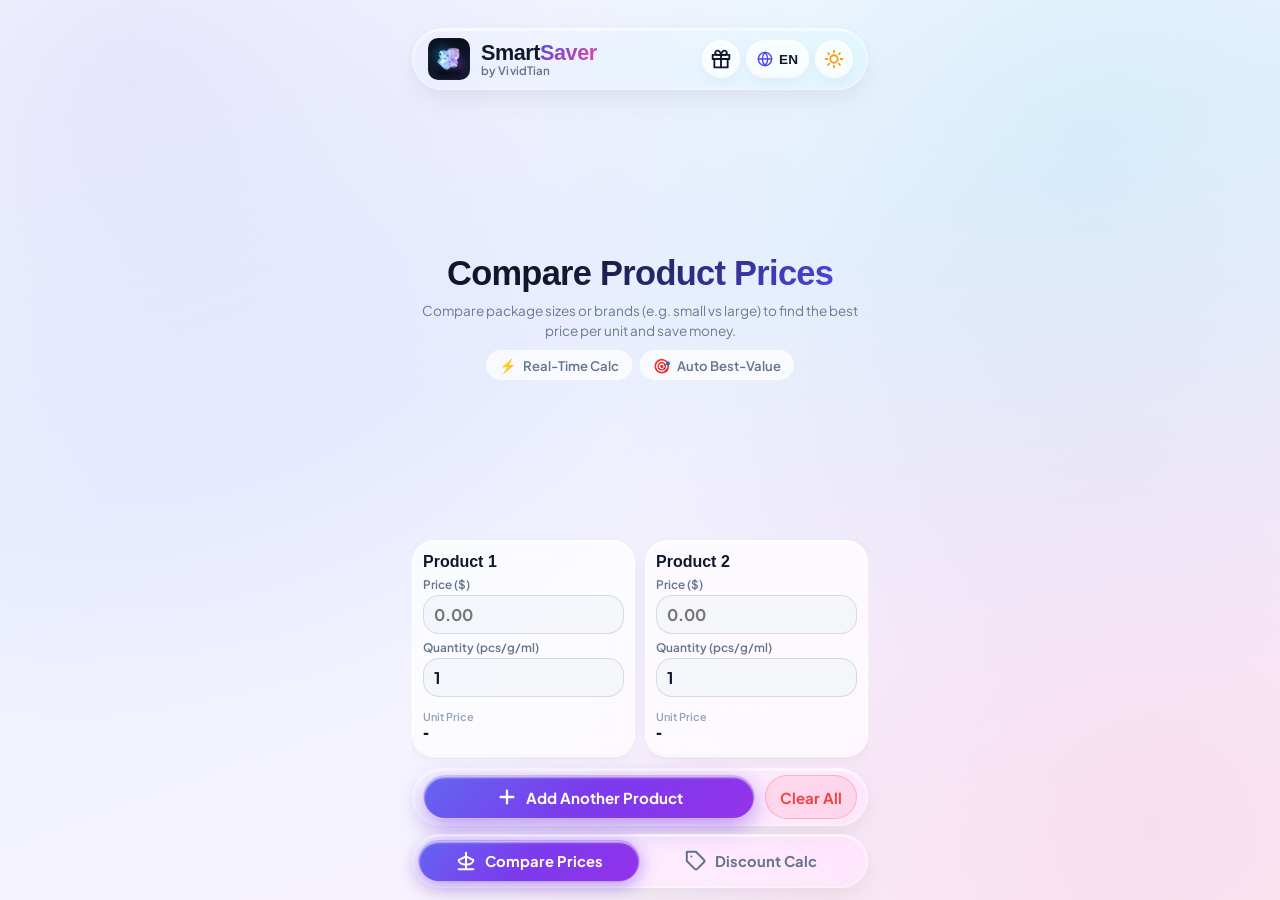
==== commit 2b92db9c: "Add files via upload" ====
--- a/index.html
+++ b/index.html
@@ -1,9 +1,10 @@
 <!DOCTYPE html>
-<html lang="th">
+<html lang="th" class="light-theme">
 <head>
   <meta charset="UTF-8" />
   <meta name="viewport" content="width=device-width, initial-scale=1.0, maximum-scale=1.0, user-scalable=no, viewport-fit=cover" />
   <meta name="theme-color" content="#F8FAFC" id="theme-color-meta" />
+  <meta name="mobile-web-app-capable" content="yes" />
   <meta name="apple-mobile-web-app-capable" content="yes" />
   <meta name="apple-mobile-web-app-status-bar-style" content="black-translucent" />
   <meta name="apple-mobile-web-app-title" content="SmartSaver" />
@@ -12,8 +13,26 @@
   <title>SmartSaver - เปรียบเทียบราคา & คำนวณส่วนลด</title>
 
   <link rel="manifest" href="manifest.json" />
+  <!-- Desktop Browser Favicons (Chrome, Edge, Firefox) -->
+  <link rel="shortcut icon" type="image/x-icon" href="./favicon.ico" />
+  <link rel="icon" type="image/x-icon" href="./favicon.ico" />
+  <link rel="icon" type="image/png" sizes="32x32" href="./favicon.png" />
+  <link rel="icon" type="image/png" sizes="64x64" href="./favicon.png" />
+  <link rel="icon" type="image/png" sizes="192x192" href="./icon-192.png" />
+  <link rel="icon" type="image/png" sizes="512x512" href="./icon-512.png" />
+  <link rel="shortcut icon" type="image/x-icon" href="favicon.ico" />
   <link rel="icon" type="image/png" href="favicon.png" />
-  <link rel="apple-touch-icon" sizes="180x180" href="apple-touch-icon.png" />
+
+  <!-- Apple Touch Icons for iOS Safari Add to Home Screen (All Resolvers & Sizes) -->
+  <link rel="apple-touch-icon" href="./apple-touch-icon.png" />
+  <link rel="apple-touch-icon" sizes="180x180" href="./apple-touch-icon.png" />
+  <link rel="apple-touch-icon" sizes="167x167" href="./apple-touch-icon-167x167.png" />
+  <link rel="apple-touch-icon" sizes="152x152" href="./apple-touch-icon-152x152.png" />
+  <link rel="apple-touch-icon" sizes="120x120" href="./apple-touch-icon-120x120.png" />
+  <link rel="apple-touch-icon-precomposed" href="./apple-touch-icon.png" />
+  <link rel="apple-touch-icon-precomposed" sizes="180x180" href="./apple-touch-icon.png" />
+  <link rel="apple-touch-icon" href="apple-touch-icon.png" />
+  <link rel="apple-touch-icon-precomposed" href="apple-touch-icon.png" />
 
   <!-- Google Fonts: Sarabun & Plus Jakarta Sans -->
   <link rel="preconnect" href="https://fonts.googleapis.com" />
@@ -90,6 +109,7 @@
         <!-- Section Header: Same continuous layer as product cards -->
         <div class="section-header section-header-liquid oneui-header-container" id="compare-oneui-header">
           <h2 id="compare-h2" class="liquid-title-gradient">เปรียบเทียบราคาสินค้า</h2>
+          <p id="compare-usecase-desc" class="header-usecase-desc"></p>
           <div class="feature-pills-row">
             <div class="feature-pill">
               <span class="feature-pill-icon">⚡</span>
@@ -133,6 +153,7 @@
         <!-- Section Header for Discount Mode (One UI Top Area) -->
         <div class="section-header section-header-liquid oneui-header-container" id="discount-oneui-header">
           <h2 id="discount-h2" class="liquid-title-gradient">แบ่งส่วนลดตามสัดส่วน</h2>
+          <p id="discount-usecase-desc" class="header-usecase-desc"></p>
           <div class="feature-pills-row">
             <div class="feature-pill">
               <span class="feature-pill-icon">💡</span>
--- a/style.css
+++ b/style.css
@@ -114,21 +114,33 @@
 
 html {
   font-size: clamp(14px, 4vw, 16px);
+  width: 100%;
   height: 100%;
-  width: 100%;
+  min-height: 100%;
+  min-height: -webkit-fill-available;
+  min-height: 100dvh;
   overflow: hidden;
+  background-color: var(--bg-app) !important;
+  background-image: var(--bg-body-gradient) !important;
+  background-size: cover;
+  background-position: center;
+  background-repeat: no-repeat;
+  background-attachment: fixed;
+  overscroll-behavior-y: none !important;
+  overscroll-behavior: none !important;
 }
 
 
 /* Non-scrolling Fixed GPU Gradient Background (VividTian Theme) */
 .fixed-app-background {
   position: fixed;
-  top: 0;
-  left: 0;
-  right: 0;
-  bottom: 0;
-  width: 100vw;
-  height: 100vh;
+  top: -150px;
+  left: -50px;
+  right: -50px;
+  bottom: -150px;
+  width: calc(100vw + 100px);
+  height: calc(100vh + 300px);
+  min-height: 140%;
   z-index: -1;
   pointer-events: none;
   background-image: var(--bg-body-gradient);
@@ -146,11 +158,18 @@
 
 body {
   font-family: var(--font-sans);
-  background-color: var(--bg-app);
-  background-image: var(--bg-body-gradient);
+  background-color: var(--bg-app) !important;
+  background-image: var(--bg-body-gradient) !important;
+  background-size: cover;
+  background-position: center;
+  background-repeat: no-repeat;
+  background-attachment: fixed;
   color: var(--text-main);
+  width: 100%;
   height: 100%;
-  width: 100%;
+  min-height: 100%;
+  min-height: -webkit-fill-available;
+  min-height: 100dvh;
   margin: 0 !important;
   padding: 0 !important;
   display: flex;
@@ -165,19 +184,24 @@
   -webkit-touch-callout: none;
   -webkit-user-select: none;
   user-select: none;
+  overscroll-behavior-y: none !important;
+  overscroll-behavior: none !important;
 }
 
 .app-viewport {
   width: 100%;
   max-width: 480px;
   height: 100%;
-  height: 100dvh;
+  min-height: 100%;
+  min-height: 100vh;
+  min-height: 100dvh;
+  min-height: -webkit-fill-available;
+  height: -webkit-fill-available;
   margin: 0 auto;
   padding: 0 12px;
   display: flex;
   flex-direction: column;
   position: relative;
-  overflow: hidden;
   box-sizing: border-box !important;
 }
 
@@ -387,7 +411,10 @@
   letter-spacing: -0.02em;
   line-height: 1.25;
   text-align: center;
-  white-space: nowrap;
+  white-space: normal;
+  max-width: 92%;
+  margin: 0 auto;
+  word-break: break-word;
   background: linear-gradient(135deg, var(--text-main) 30%, #4F46E5 100%);
   -webkit-background-clip: text;
   -webkit-text-fill-color: transparent;
@@ -452,7 +479,18 @@
   text-align: left !important;
   line-height: 1.2 !important;
   padding-left: 2px !important;
+  white-space: nowrap !important;
+  overflow: hidden !important;
+  text-overflow: ellipsis !important;
+  max-width: 100% !important;
   transform: none !important;
+}
+
+[dir="rtl"] .oneui-header-container.is-scrolled .liquid-title-gradient,
+[dir="rtl"] .oneui-header-container.oneui-collapsed .liquid-title-gradient {
+  text-align: right !important;
+  padding-left: 0 !important;
+  padding-right: 2px !important;
 }
 
 .oneui-header-container.is-scrolled .feature-pills-row,
@@ -1583,3 +1621,61 @@
     transform: translateX(-50%) translateY(0) scale(1);
   }
 }
+
+
+/* Use-Case Description in One UI Header */
+.header-usecase-desc {
+  font-size: 0.85rem;
+  line-height: 1.45;
+  color: var(--text-muted);
+  text-align: center;
+  max-width: 440px;
+  margin: 6px auto 2px;
+  opacity: 0.95;
+  transition: opacity 0.25s ease, max-height 0.25s ease, margin 0.25s ease;
+}
+
+.oneui-header-container.is-scrolled .header-usecase-desc,
+.oneui-header-container.oneui-collapsed .header-usecase-desc {
+  opacity: 0 !important;
+  max-height: 0 !important;
+  margin: 0 !important;
+  padding: 0 !important;
+  overflow: hidden !important;
+  pointer-events: none !important;
+  display: none !important;
+}
+
+/* Pastel Red Difference Tag for losing items */
+.unit-price-diff {
+  font-size: 0.80rem;
+  font-weight: 600;
+  color: #E57373; /* soft pastel red */
+  margin-left: 6px;
+  letter-spacing: -0.01em;
+  opacity: 0.92;
+  display: inline-block;
+}
+
+.dark-theme .unit-price-diff {
+  color: #F87171;
+}
+
+[dir="rtl"] .unit-price-diff {
+  margin-left: 0;
+  margin-right: 6px;
+}
+
+/* Arabic RTL Liquid Tab Indicator Fix */
+[dir="rtl"] .liquid-tab-indicator {
+  left: auto !important;
+  right: 5px !important;
+}
+
+[dir="rtl"] .floating-glass-nav[data-active="compare"] .liquid-tab-indicator {
+  transform: translate3d(0, 0, 0) !important;
+}
+
+[dir="rtl"] .floating-glass-nav[data-active="discount"] .liquid-tab-indicator {
+  transform: translate3d(-100%, 0, 0) !important;
+}
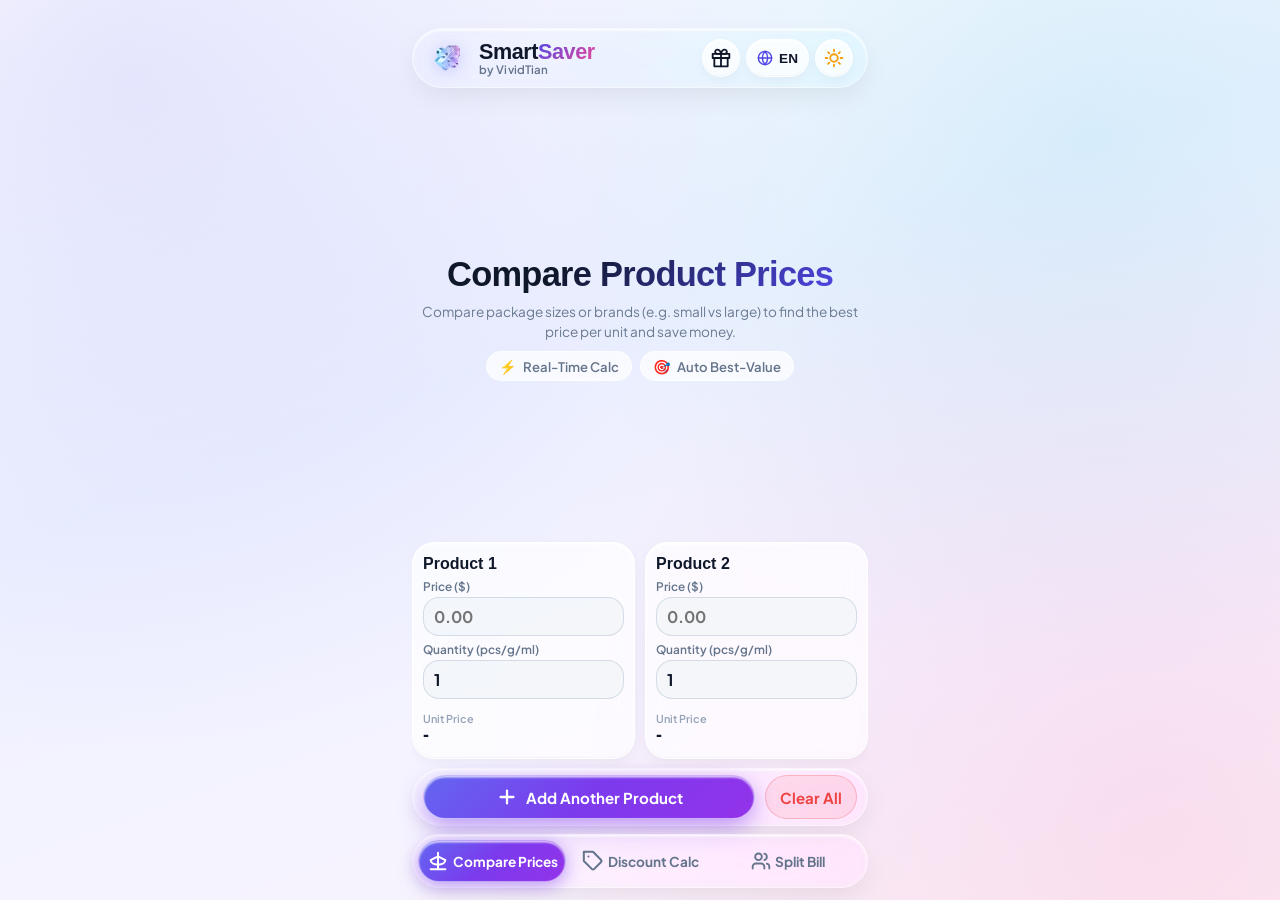
==== commit fe4da3d0: "Add files via upload" ====
--- a/index.html
+++ b/index.html
@@ -1,4 +1,4 @@
-<!DOCTYPE html>
+﻿<!DOCTYPE html>
 <html lang="th" class="light-theme">
 <head>
   <meta charset="UTF-8" />
@@ -7,6 +7,8 @@
   <meta name="mobile-web-app-capable" content="yes" />
   <meta name="apple-mobile-web-app-capable" content="yes" />
   <meta name="apple-mobile-web-app-status-bar-style" content="black-translucent" />
+  <meta name="apple-touch-fullscreen" content="yes" />
+  <meta name="apple-mobile-web-app-orientations" content="portrait" />
   <meta name="apple-mobile-web-app-title" content="SmartSaver" />
   <meta name="format-detection" content="telephone=no" />
   <meta name="description" content="SmartSaver - Best Value Comparison and Pro-Rata Discount Splitter with iOS 26 Liquid Glass UI." />
@@ -39,7 +41,7 @@
   <link rel="preconnect" href="https://fonts.gstatic.com" crossorigin />
   <link href="https://fonts.googleapis.com/css2?family=Plus+Jakarta+Sans:wght@400;500;600;700;800&family=Sarabun:wght@300;400;500;600;700&display=swap" rel="stylesheet" />
 
-  <link rel="stylesheet" href="style.css" />
+  <link rel="stylesheet" href="style.css?v=2.7.0" />
 </head>
 <body class="light-theme">
 
@@ -54,7 +56,7 @@
         <div class="header-content">
           <div class="header-brand">
             <div class="logo-wrapper">
-              <img src="apple-touch-icon.png" alt="SmartSaver Logo" class="app-logo" />
+              <img src="logo.png" alt="SmartSaver Logo" class="app-logo" />
             </div>
             <div class="title-text-group">
               <h1 class="app-title">Smart<span class="accent-gradient">Saver</span></h1>
@@ -200,6 +202,227 @@
 
       </section>
 
+      <!-- ================= PAGE 3: SMART BILL SPLITTER ================= -->
+      <section id="split-page" class="page-content">
+        
+        <!-- Dedicated One UI resting top spacer -->
+        <div id="split-top-spacer" class="oneui-resting-spacer"></div>
+
+        <!-- Section Header for Splitter Mode -->
+        <div class="section-header section-header-liquid oneui-header-container" id="split-oneui-header">
+          <h2 id="split-h2" class="liquid-title-gradient">หารค่าอาหารและเดลิเวอรี</h2>
+          <p id="split-usecase-desc" class="header-usecase-desc">หารบิลร้านอาหารหรือเดลิเวอรี แยกรายคน ละเอียดแม่นยำ พร้อมส่งสรุปเข้า LINE</p>
+          <div class="feature-pills-row">
+            <div class="feature-pill">
+              <span class="feature-pill-icon">⚡</span>
+              <span id="feat-split-fast">หารเร็วแตะง่าย</span>
+            </div>
+            <div class="feature-pill">
+              <span class="feature-pill-icon">🧾</span>
+              <span id="feat-split-taxes">ภาษี & ค่าส่งครบ</span>
+            </div>
+          </div>
+        </div>
+
+        <!-- Dedicated One UI resting bottom spacer -->
+        <div id="split-bottom-spacer" class="oneui-resting-spacer"></div>
+
+        <!-- Grand Total Glass Display Card -->
+        <div class="split-grand-card glass-card">
+          <div class="split-grand-header">
+            <span class="split-grand-label" id="split-grand-label">ยอดรวมสุทธิทั้งบิล</span>
+            <span id="split-penny-badge" class="split-penny-badge">✓ เศษสตางค์ลงตัวพอดี</span>
+          </div>
+          <div class="split-grand-value-row">
+            <span class="currency-symbol">฿</span>
+            <span id="split-grand-total" class="split-grand-amount">0.00</span>
+          </div>
+          <!-- Subtotal & Add-ons Live Summary Badges -->
+          <div class="split-addons-summary">
+            <div class="addon-badge">
+              <span class="addon-label" id="split-subtotal-label">ค่าอาหาร:</span>
+              <span id="split-subtotal-val" class="addon-val">฿0.00</span>
+            </div>
+            <div class="addon-badge" id="badge-discount-wrapper" style="display:none;">
+              <span class="addon-label" id="split-discount-label">ส่วนลด:</span>
+              <span id="split-discount-val" class="addon-val text-success">-฿0.00</span>
+            </div>
+            <div class="addon-badge" id="badge-sc-wrapper" style="display:none;">
+              <span class="addon-label" id="split-sc-label">SC:</span>
+              <span id="split-sc-val" class="addon-val">+฿0.00</span>
+            </div>
+            <div class="addon-badge" id="badge-vat-wrapper" style="display:none;">
+              <span class="addon-label" id="split-vat-label">VAT:</span>
+              <span id="split-vat-val" class="addon-val">+฿0.00</span>
+            </div>
+            <div class="addon-badge" id="badge-delivery-wrapper" style="display:none;">
+              <span class="addon-label" id="split-delivery-label">ค่าส่ง:</span>
+              <span id="split-delivery-val" class="addon-val">+฿0.00</span>
+            </div>
+          </div>
+
+          <!-- Collapsible Bill Extra Settings (Discounts, SC, VAT, Delivery) -->
+          <div class="split-settings-section">
+            <button id="toggle-split-settings-btn" class="split-settings-toggle-btn" type="button">
+              <span id="split-settings-toggle-text">⚙️ ปรับส่วนลด / ภาษี / ค่าส่ง</span>
+              <span id="split-settings-arrow" class="toggle-arrow">▼</span>
+            </button>
+            <div id="split-settings-body" class="split-settings-body hidden">
+              <!-- Discount setting -->
+              <div class="split-setting-row">
+                <span class="setting-label" id="split-setting-discount-label">🏷️ ส่วนลดบิล</span>
+                <div class="setting-control-group">
+                  <input type="text" id="split-discount-input" class="input-field glass-input setting-input" placeholder="0" inputmode="decimal">
+                  <div class="pill-toggle-group">
+                    <button type="button" id="btn-discount-flat" class="pill-toggle-btn active"><span id="btn-discount-flat-text">บาท (฿)</span></button>
+                    <button type="button" id="btn-discount-pct" class="pill-toggle-btn">%</button>
+                  </div>
+                </div>
+              </div>
+              <!-- Service Charge setting -->
+              <div class="split-setting-row">
+                <span class="setting-label" id="split-setting-sc-label">🍽️ ค่าบริการ (SC)</span>
+                <div class="setting-control-group">
+                  <button type="button" id="btn-toggle-sc10" class="chip-toggle-btn">10%</button>
+                  <input type="text" id="split-sc-custom" class="input-field glass-input setting-input-sm" placeholder="0%" inputmode="decimal">
+                </div>
+              </div>
+              <!-- VAT setting -->
+              <div class="split-setting-row">
+                <span class="setting-label" id="split-setting-vat-label">🏛️ ภาษีมูลค่าเพิ่ม (VAT)</span>
+                <div class="setting-control-group">
+                  <button type="button" id="btn-toggle-vat7" class="chip-toggle-btn">7%</button>
+                  <input type="text" id="split-vat-custom" class="input-field glass-input setting-input-sm" placeholder="0%" inputmode="decimal">
+                </div>
+              </div>
+              <!-- Delivery Fee setting -->
+              <div class="split-setting-row">
+                <span class="setting-label" id="split-setting-delivery-label">🛵 ค่าส่งเดลิเวอรี</span>
+                <div class="setting-control-group">
+                  <input type="text" id="split-delivery-input" class="input-field glass-input setting-input" placeholder="0 ฿" inputmode="decimal">
+                  <div class="pill-toggle-group">
+                    <button type="button" id="btn-delivery-equal" class="pill-toggle-btn active"><span id="btn-delivery-equal-text">หารเท่า</span></button>
+                    <button type="button" id="btn-delivery-prop" class="pill-toggle-btn"><span id="btn-delivery-prop-text">ตามสัดส่วน</span></button>
+                  </div>
+                </div>
+              </div>
+            </div>
+          </div>
+        </div>
+
+        <!-- People Management Bar (ผู้ร่วมบิล) -->
+        <div class="split-card glass-card">
+          <div class="split-card-header-row">
+            <div class="split-card-title-group">
+              <span class="card-icon">👥</span>
+              <span class="card-title"><span id="split-people-title">ผู้ร่วมบิล </span>(<span id="split-people-count">0</span> <span id="split-people-unit">คน</span>)</span>
+            </div>
+            <button type="button" id="btn-add-person" class="btn-text-action"><span id="btn-add-person-text">+ เพิ่มเพื่อน</span></button>
+          </div>
+          <!-- Horizontal scrollable people pills -->
+          <div id="split-people-list" class="people-avatars-row">
+            <!-- Dynamic avatar items: [Avatar Initial] [Name] (x delete) -->
+          </div>
+        </div>
+
+        <!-- Rapid Item Entry Card (เพิ่มรายการอาหาร) -->
+        <div class="split-card glass-card item-entry-card" id="split-entry-card">
+          <div class="split-card-header-row">
+            <div class="split-card-title-group">
+              <span class="card-icon">🍲</span>
+              <span class="card-title" id="split-entry-title">เพิ่มรายการอาหาร</span>
+            </div>
+          </div>
+
+          <div class="entry-fields-row">
+            <div class="entry-field-item flex-2">
+              <label class="field-label" id="label-split-item-name">ชื่อเมนู (ไม่ใส่ก็ได้)</label>
+              <input type="text" id="split-item-name" class="input-field glass-input" placeholder="เช่น ส้มตำ, ข้าวผัด">
+            </div>
+            <div class="entry-field-item flex-1">
+              <label class="field-label" id="label-split-item-price">???? (???) *</label>
+              <input type="text" id="split-item-price" class="input-field glass-input font-numeric" placeholder="0 ???? 50*2" inputmode="decimal">
+            </div>
+          </div>
+
+          <!-- Participant Selection Section -->
+          <div class="participant-selector-area">
+            <div class="participant-header-row">
+              <span class="selector-label" id="label-split-who-ate">ใครกินรายการนี้บ้าง?</span>
+              <span id="split-preview-per-person" class="preview-tag">เลือกคนกิน</span>
+            </div>
+            <div class="participant-chips-row">
+              <!-- Quick "Everyone" chip -->
+              <button type="button" id="chip-participant-all" class="participant-chip chip-everyone active">
+                <span id="chip-all-text">✨ ทุกคน
+              </span>
+              </button>
+              <!-- Dynamic participant chips -->
+              <div id="split-participant-chips" class="chips-container" style="display:inline-flex; gap:6px; flex-wrap:wrap;"></div>
+            </div>
+          </div>
+
+          <button type="button" id="btn-confirm-add-item" class="btn-gradient-submit">
+            <span id="btn-confirm-add-text">+ บันทึกรายการนี้
+          </span>
+          </button>
+        </div>
+
+        <!-- Added Items List (รายการที่บันทึกแล้ว) -->
+        <div class="split-card glass-card" id="split-items-card">
+          <div class="split-card-header-row">
+            <div class="split-card-title-group">
+              <span class="card-icon">📋</span>
+              <span class="card-title"><span id="split-items-title">รายการที่บันทึก </span>(<span id="split-items-count">0</span> <span id="split-items-unit">รายการ</span>)</span>
+            </div>
+          </div>
+          <div id="split-items-list" class="split-items-list">
+            <!-- Dynamic bill item cards -->
+          </div>
+        </div>
+
+        <!-- Individual Breakdown (สรุปยอดรายบุคคล) -->
+        <div class="split-card glass-card" id="split-breakdown-card">
+          <div class="split-card-header-row">
+            <div class="split-card-title-group">
+              <span class="card-icon">💰</span>
+              <span class="card-title" id="split-breakdown-title">สรุปยอดที่ต้องจ่ายแยกรายคน</span>
+            </div>
+          </div>
+          <div id="split-breakdown-list" class="breakdown-list">
+            <!-- Dynamic breakdown cards per person -->
+          </div>
+        </div>
+
+        <!-- LINE Export & PromptPay Card -->
+        <div class="split-card glass-card message-export-card">
+          <div class="payment-fields-container">
+            <div class="payment-field-group">
+              <label class="field-label" id="label-split-bank">Bank / Transfer Service</label>
+              <select id="split-bank-select" class="input-field glass-input bank-select"></select>
+              <input type="text" id="split-bank-custom-input" class="input-field glass-input hidden" style="display: none !important; margin-top: 6px;" placeholder="Specify bank or service">
+            </div>
+            <div class="payment-field-group">
+              <label class="field-label" id="label-split-account">Account Number or Phone</label>
+              <input type="text" id="split-account-input" class="input-field glass-input font-numeric" placeholder="081-xxx-xxxx / 123-4-56789-0" inputmode="numeric">
+            </div>
+          </div>
+          <button type="button" id="btn-copy-message" class="btn-message-share">
+            <svg class="chat-icon-svg" viewBox="0 0 24 24" width="20" height="20" fill="none" stroke="currentColor" stroke-width="2.2" stroke-linecap="round" stroke-linejoin="round">
+              <path d="M21 11.5a8.38 8.38 0 0 1-.9 3.8 8.5 8.5 0 0 1-7.6 4.7 8.38 8.38 0 0 1-3.8-.9L3 21l1.9-5.7a8.38 8.38 0 0 1-.9-3.8 8.5 8.5 0 0 1 4.7-7.6 8.38 8.38 0 0 1 3.8-.9h.5a8.48 8.48 0 0 1 8 8v.5z"/>
+            </svg>
+            <span id="btn-copy-message-text">Copy Summary Message</span>
+          </button>
+          <div class="offline-guarantee-badge">
+            <span id="split-offline-guarantee">&#128274; 100% Offline ? Zero Tracking ? Maximum Privacy</span>
+          </div>
+        </div>
+
+        <!-- Dedicated One UI resting bottom spacer -->
+        <div id="split-final-spacer" class="oneui-resting-spacer"></div>
+
+      </section>
+
     </main>
 
     <!-- Pinned Controls Layer: Sits above the content layer without masking -->
@@ -227,6 +450,20 @@
         </button>
         <button id="clear-discount-btn" class="glass-action-btn danger-action">
           <span id="btn-clear-discount-text">ล้างข้อมูล</span>
+        </button>
+      </div>
+    </div>
+
+    <div class="pinned-action-container hidden" id="split-actions-bar">
+      <div class="action-bar-capsule glass-surface">
+        <button id="add-split-item-quick-btn" class="glass-action-btn primary-action">
+          <svg viewBox="0 0 24 24" width="22" height="22" fill="none" stroke="currentColor" stroke-width="2.5" stroke-linecap="round">
+            <path d="M12 5v14M5 12h14"/>
+          </svg>
+          <span id="btn-add-split-text">เพิ่มรายการ</span>
+        </button>
+        <button id="clear-split-btn" class="glass-action-btn danger-action">
+          <span id="btn-clear-split-text">ล้างข้อมูล</span>
         </button>
       </div>
     </div>
@@ -247,6 +484,12 @@
             <path d="M20.59 13.41l-7.17 7.17a2 2 0 0 1-2.83 0L2 12V2h10l8.59 8.59a2 2 0 0 1 0 2.82zM7 7h.01"/>
           </svg>
           <span class="tab-label" data-tab="discount">คำนวณส่วนลด</span>
+        </button>
+        <button id="tab-split" class="nav-tab" aria-controls="split-page">
+          <svg class="tab-icon" viewBox="0 0 24 24" width="20" height="20" fill="none" stroke="currentColor" stroke-width="2.2" stroke-linecap="round" stroke-linejoin="round">
+            <path d="M16 21v-2a4 4 0 0 0-4-4H6a4 4 0 0 0-4 4v2"/><circle cx="9" cy="7" r="4"/><path d="M22 21v-2a4 4 0 0 0-3-3.87"/><path d="M16 3.13a4 4 0 0 1 0 7.75"/>
+          </svg>
+          <span class="tab-label" data-tab="split">หารค่าอาหาร</span>
         </button>
       </nav>
     </div>
@@ -384,16 +627,158 @@
   <!-- Toast Notification -->
   <div id="toast-notification" class="toast-bubble hidden"></div>
 
-  <script src="app.js"></script>
-  <!-- PWA Offline Service Worker Registration -->
+  <script src="app.js?v=2.7.0"></script>
+  <!-- PWA Offline Service Worker Registration & Intelligent Auto-Updater -->
   <script>
-    if ('serviceWorker' in navigator) {
+    if ('serviceWorker' in navigator && (location.protocol === 'https:' || location.protocol === 'http:' || location.hostname === 'localhost')) {
+      let refreshing = false;
+
+      // Reload page once when a new service worker takes over
+      navigator.serviceWorker.addEventListener('controllerchange', () => {
+        if (!refreshing) {
+          refreshing = true;
+          window.location.reload();
+        }
+      });
+
       window.addEventListener('load', () => {
-        navigator.serviceWorker.register('./sw.js')
-          .then(reg => console.log('SmartSaver PWA Ready:', reg.scope))
+        navigator.serviceWorker.register('./sw.js', { updateViaCache: 'none' })
+          .then(reg => {
+            console.log('SmartSaver PWA Ready:', reg.scope);
+
+            // Immediate update check on open
+            reg.update().catch(() => {});
+
+            if (reg.waiting) {
+              reg.waiting.postMessage({ type: 'SKIP_WAITING' });
+            }
+
+            reg.addEventListener('updatefound', () => {
+              const newWorker = reg.installing;
+              if (newWorker) {
+                newWorker.addEventListener('statechange', () => {
+                  if (newWorker.state === 'installed' && navigator.serviceWorker.controller) {
+                    newWorker.postMessage({ type: 'SKIP_WAITING' });
+                  }
+                });
+              }
+            });
+
+            // Auto-check whenever user returns to the app from Home Screen
+            const checkForUpdate = () => {
+              if (document.visibilityState === 'visible') {
+                reg.update().catch(() => {});
+              }
+            };
+            document.addEventListener('visibilitychange', checkForUpdate);
+            window.addEventListener('pageshow', checkForUpdate);
+            window.addEventListener('focus', checkForUpdate);
+          })
           .catch(err => console.warn('PWA Registration Error:', err));
       });
     }
   </script>
+  
+  <!-- ================= ADD PERSON MODAL ================ -->
+  <div id="add-person-modal-backdrop" class="modal-backdrop hidden">
+    <div id="add-person-modal" class="modal-sheet glass-surface" style="max-width: 380px;">
+      <div class="modal-header">
+        <div class="modal-title-group">
+          <span class="modal-icon">&#128100;</span>
+          <div>
+            <h3 id="modal-add-person-title" class="modal-title">เพิ่มเพื่อน</h3>
+            <p id="modal-add-person-sub" class="modal-subtitle">เพิ่มเพื่อนร่วมโต๊ะ</p>
+          </div>
+        </div>
+        <button id="add-person-modal-close-btn" type="button" class="btn-modal-close" aria-label="Close">
+          <svg viewBox="0 0 24 24" width="18" height="18" fill="none" stroke="currentColor" stroke-width="2.5" stroke-linecap="round"><path d="M18 6L6 18M6 6l12 12"/></svg>
+        </button>
+      </div>
+      <div class="add-person-modal-body" style="display:flex; flex-direction:column; gap:14px;">
+        <div class="modal-field-group">
+          <label class="field-label" id="label-modal-person-name">ชื่อเพื่อน</label>
+          <input type="text" id="add-person-name-input" class="input-field glass-input" placeholder="เช่น บอส, มายด์">
+        </div>
+        <div class="modal-field-group" style="display: none;">
+          <label class="field-label" id="label-modal-person-color">สีอวตาร</label>
+          <div id="avatar-color-choices" class="avatar-color-choices"></div>
+        </div>
+        <button type="button" id="btn-modal-confirm-add-person" class="btn-gradient-submit" style="margin-top:6px;">
+          <span id="btn-modal-confirm-person-text">เพิ่มเพื่อน</span>
+        </button>
+      </div>
+    </div>
+  </div>
+
+  <!-- ================= EDIT ITEM MODAL ================ -->
+  <div id="edit-item-modal-backdrop" class="modal-backdrop hidden">
+    <div id="edit-item-modal" class="modal-sheet glass-surface" style="max-width: 380px;">
+      <div class="modal-header">
+        <div class="modal-title-group">
+          <span class="modal-icon">&#9999;&#65039;</span>
+          <div>
+            <h3 id="modal-edit-item-title" class="modal-title">แก้ไขรายการอาหาร</h3>
+            <p id="modal-edit-item-sub" class="modal-subtitle">แก้ไขชื่อ ราคา หรือคนแชร์</p>
+          </div>
+        </div>
+        <button id="edit-item-modal-close-btn" type="button" class="btn-modal-close" aria-label="Close">
+          <svg viewBox="0 0 24 24" width="18" height="18" fill="none" stroke="currentColor" stroke-width="2.5" stroke-linecap="round"><path d="M18 6L6 18M6 6l12 12"/></svg>
+        </button>
+      </div>
+      <div class="edit-item-modal-body" style="display:flex; flex-direction:column; gap:14px;">
+        <input type="hidden" id="edit-item-id-hidden">
+        <div class="modal-field-group">
+          <label class="field-label" id="label-modal-edit-name">ชื่อรายการอาหาร</label>
+          <input type="text" id="edit-item-name-input" class="input-field glass-input" placeholder="เช่น ต้มยำกุ้ง">
+        </div>
+        <div class="modal-field-group">
+          <label class="field-label" id="label-modal-edit-price">ราคา</label>
+          <input type="text" id="edit-item-price-input" class="input-field glass-input font-numeric" inputmode="decimal" placeholder="0.00">
+        </div>
+        <div class="participant-selector-area">
+          <div class="participant-header-row">
+            <span class="selector-label" id="label-modal-edit-who">ใครแชร์รายการนี้บ้าง?</span>
+          </div>
+          <div class="participant-chips-row">
+            <button type="button" id="chip-edit-everyone" class="participant-chip chip-everyone">
+              <span id="chip-edit-everyone-text">&#10024; ทุกคน</span>
+            </button>
+            <div id="edit-participant-chips" class="chips-container" style="display:inline-flex; gap:6px; flex-wrap:wrap;"></div>
+          </div>
+        </div>
+        <button type="button" id="btn-modal-save-item" class="btn-gradient-submit" style="margin-top:6px;">
+          <span id="btn-modal-save-item-text">บันทึกการแก้ไข</span>
+        </button>
+      </div>
+    </div>
+  </div>
+
+  <!-- ================= CLEAR CONFIRM MODAL ================ -->
+  <div id="clear-confirm-modal-backdrop" class="modal-backdrop hidden">
+    <div id="clear-confirm-modal" class="modal-sheet glass-surface" style="max-width: 360px; text-align: center;">
+      <div style="font-size: 2.2rem; margin-bottom: 8px;">&#9888;&#65039;</div>
+      <h3 id="modal-clear-title" class="modal-title" style="justify-content: center; font-size: 1.15rem;">Clear All Split Data</h3>
+      <p id="modal-clear-desc" class="modal-subtitle" style="font-size: 0.92rem; margin-top: 8px; line-height: 1.4;">Are you sure you want to clear all bill splitter items and settings?</p>
+      <div style="display: flex; gap: 10px; margin-top: 20px;">
+        <button type="button" id="btn-clear-cancel" class="glass-action-btn" style="flex: 1; border-radius: 14px; padding: 12px 16px;">
+          <span id="btn-clear-cancel-text">Cancel</span>
+        </button>
+        <button type="button" id="btn-clear-confirm" class="glass-action-btn danger-action" style="flex: 1; border-radius: 14px; padding: 12px 16px;">
+          <span id="btn-clear-confirm-text">Clear Data</span>
+        </button>
+      </div>
+    </div>
+  </div>
+
+  <!-- Floating Math Accessory Bar for Virtual Keyboards (iOS & Android) -->
+  <div id="floating-math-accessory" class="floating-math-accessory hidden">
+    <div class="math-accessory-pill glass-surface">
+      <button type="button" class="btn-math-acc" data-op="+" tabindex="-1" aria-label="Plus">+</button>
+      <button type="button" class="btn-math-acc" data-op="-" tabindex="-1" aria-label="Minus">&minus;</button>
+      <button type="button" class="btn-math-acc" data-op="*" tabindex="-1" aria-label="Multiply">&times;</button>
+      <button type="button" class="btn-math-acc" data-op="/" tabindex="-1" aria-label="Divide">&divide;</button>
+    </div>
+  </div>
+
 </body>
 </html>
--- a/style.css
+++ b/style.css
@@ -1,4 +1,8 @@
-﻿/* ==========================================================================
+.hidden,
+#split-bank-custom-input.hidden {
+  display: none !important;
+}
+/* ==========================================================================
    SMARTSAVER - iOS 26 LIQUID GLASS & SAMSUNG ONE UI DESIGN SYSTEM
    ========================================================================== */
 
@@ -281,20 +285,25 @@
 }
 
 .logo-wrapper {
-  width: 44px;
-  height: 44px;
-  border-radius: 12px;
+  width: 42px;
+  height: 42px;
   display: flex;
   align-items: center;
   justify-content: center;
   position: relative;
+  background: transparent !important;
 }
 
 .app-logo {
-  width: 42px;
-  height: 42px;
-  border-radius: 10px;
+  width: 38px;
+  height: 38px;
+  border-radius: 0;
   object-fit: contain;
+  filter: drop-shadow(0 2px 8px rgba(99, 102, 241, 0.28));
+  transition: transform 0.2s cubic-bezier(0.16, 1, 0.3, 1);
+}
+.app-logo:active {
+  transform: scale(0.92);
 }
 
 .title-text-group {
@@ -463,9 +472,10 @@
 .oneui-header-container.is-scrolled,
 .oneui-header-container.oneui-collapsed {
   align-items: flex-start !important;
+  justify-content: flex-start !important;
   text-align: left !important;
   min-height: 0 !important;
-  padding: 4px 0 6px 4px !important;
+  padding: 6px 0 6px 4px !important;
   background: transparent !important;
   backdrop-filter: none !important;
   -webkit-backdrop-filter: none !important;
@@ -475,15 +485,27 @@
 
 .oneui-header-container.is-scrolled .liquid-title-gradient,
 .oneui-header-container.oneui-collapsed .liquid-title-gradient {
-  font-size: 1.25rem !important;
+  font-size: 1.28rem !important;
   text-align: left !important;
-  line-height: 1.2 !important;
+  line-height: 1.25 !important;
   padding-left: 2px !important;
   white-space: nowrap !important;
   overflow: hidden !important;
   text-overflow: ellipsis !important;
   max-width: 100% !important;
   transform: none !important;
+  margin: 0 !important;
+  margin-left: 0 !important;
+  margin-right: auto !important;
+  align-self: flex-start !important;
+  color: var(--text-main, #0F172A) !important;
+  -webkit-text-fill-color: transparent !important;
+  background: linear-gradient(135deg, var(--text-main, #0F172A) 30%, #4F46E5 100%) !important;
+  -webkit-background-clip: text !important;
+  background-clip: text !important;
+  opacity: 1 !important;
+  visibility: visible !important;
+  display: block !important;
 }
 
 [dir="rtl"] .oneui-header-container.is-scrolled .liquid-title-gradient,
@@ -500,6 +522,9 @@
   max-height: none !important;
   margin-top: 4px !important;
   padding-left: 2px !important;
+  margin-left: 0 !important;
+  margin-right: auto !important;
+  align-self: flex-start !important;
   display: flex !important;
   gap: 6px !important;
   pointer-events: auto !important;
@@ -839,7 +864,7 @@
   top: 5px;
   bottom: 5px;
   left: 5px;
-  width: calc(50% - 5px);
+  width: calc((100% - 10px) / 3);
   border-radius: var(--radius-pill);
   background: linear-gradient(135deg, #6366F1 0%, #7C3AED 50%, #9333EA 100%);
   border: 1px solid rgba(255, 255, 255, 0.5);
@@ -858,24 +883,37 @@
   transform: translate3d(100%, 0, 0);
 }
 
+.floating-glass-nav[data-active="split"] .liquid-tab-indicator {
+  transform: translate3d(200%, 0, 0);
+}
+
 .nav-tab {
-  flex: 1;
+  flex: 1 1 0px;
+  min-width: 0;
   position: relative;
   z-index: 2;
   display: flex;
   align-items: center;
   justify-content: center;
-  gap: 8px;
+  gap: 4px;
   height: 42px;
+  padding: 0 4px;
   border-radius: var(--radius-pill);
   background: transparent;
   border: none;
   color: var(--text-muted);
   font-family: var(--font-sans);
-  font-size: 0.92rem;
+  font-size: clamp(0.72rem, 2.7vw, 0.85rem);
   font-weight: 700;
   cursor: pointer;
+  white-space: nowrap;
   transition: color 0.25s ease, transform 0.18s var(--spring-bounce);
+}
+
+.nav-tab .tab-label {
+  overflow: hidden;
+  text-overflow: ellipsis;
+  white-space: nowrap;
 }
 
 .nav-tab:active {
@@ -1623,7 +1661,7 @@
 }
 
 
-/* Use-Case Description in One UI Header */
+/* Use-Case Description in One UI Header with Butter-Smooth Blur In-Out */
 .header-usecase-desc {
   font-size: 0.85rem;
   line-height: 1.45;
@@ -1632,18 +1670,29 @@
   max-width: 440px;
   margin: 6px auto 2px;
   opacity: 0.95;
-  transition: opacity 0.25s ease, max-height 0.25s ease, margin 0.25s ease;
+  filter: blur(0px);
+  transform: translateZ(0) translateY(0);
+  max-height: 90px;
+  overflow: hidden;
+  transition: opacity 0.35s cubic-bezier(0.16, 1, 0.3, 1),
+              filter 0.35s cubic-bezier(0.16, 1, 0.3, 1),
+              transform 0.35s cubic-bezier(0.16, 1, 0.3, 1),
+              max-height 0.35s cubic-bezier(0.16, 1, 0.3, 1),
+              margin 0.35s cubic-bezier(0.16, 1, 0.3, 1);
+  will-change: opacity, filter, transform, max-height;
 }
 
 .oneui-header-container.is-scrolled .header-usecase-desc,
 .oneui-header-container.oneui-collapsed .header-usecase-desc {
   opacity: 0 !important;
-  max-height: 0 !important;
-  margin: 0 !important;
+  filter: blur(8px) !important;
+  transform: translateZ(0) translateY(-6px) scale(0.96) !important;
+  max-height: 0px !important;
+  margin-top: 0px !important;
+  margin-bottom: 0px !important;
   padding: 0 !important;
   overflow: hidden !important;
   pointer-events: none !important;
-  display: none !important;
 }
 
 /* Pastel Red Difference Tag for losing items */
@@ -1679,3 +1728,1423 @@
 [dir="rtl"] .floating-glass-nav[data-active="discount"] .liquid-tab-indicator {
   transform: translate3d(-100%, 0, 0) !important;
 }
+
+[dir="rtl"] .floating-glass-nav[data-active="split"] .liquid-tab-indicator {
+  transform: translate3d(-200%, 0, 0) !important;
+}
+
+
+/* ==========================================================================
+   SMART BILL SPLITTER (หารค่าอาหาร) STYLES
+   ========================================================================== */
+.split-grand-card {
+  background: linear-gradient(135deg, rgba(99, 102, 241, 0.08) 0%, rgba(139, 92, 246, 0.14) 50%, rgba(236, 72, 153, 0.08) 100%);
+  border: 1px solid rgba(139, 92, 246, 0.35);
+  border-radius: var(--radius-lg, 24px);
+  padding: 16px 20px;
+  margin-bottom: 16px;
+  box-shadow: 0 12px 32px -6px rgba(124, 58, 237, 0.18);
+  position: relative;
+  overflow: hidden;
+}
+
+.dark-theme .split-grand-card {
+  background: linear-gradient(135deg, rgba(99, 102, 241, 0.16) 0%, rgba(139, 92, 246, 0.24) 50%, rgba(236, 72, 153, 0.16) 100%);
+  border: 1px solid rgba(167, 139, 250, 0.35);
+  box-shadow: 0 12px 36px -6px rgba(0, 0, 0, 0.45);
+}
+
+.split-grand-header {
+  display: flex;
+  align-items: center;
+  justify-content: space-between;
+  margin-bottom: 6px;
+}
+
+.split-grand-label {
+  font-size: 0.84rem;
+  font-weight: 700;
+  color: var(--text-muted);
+  text-transform: uppercase;
+  letter-spacing: 0.04em;
+}
+
+.split-penny-badge {
+  font-size: 0.72rem;
+  font-weight: 700;
+  color: #10B981;
+  background: rgba(16, 185, 129, 0.12);
+  border: 1px solid rgba(16, 185, 129, 0.3);
+  padding: 2px 8px;
+  border-radius: var(--radius-pill);
+}
+
+.split-grand-value-row {
+  display: flex;
+  align-items: baseline;
+  gap: 4px;
+  margin-bottom: 12px;
+}
+
+.split-grand-value-row .currency-symbol {
+  font-size: 1.5rem;
+  font-weight: 800;
+  color: #7C3AED;
+}
+.dark-theme .split-grand-value-row .currency-symbol {
+  color: #A78BFA;
+}
+
+.split-grand-amount {
+  font-size: 2.3rem;
+  font-weight: 800;
+  letter-spacing: -0.03em;
+  font-variant-numeric: tabular-nums;
+  background: linear-gradient(135deg, #4F46E5 0%, #7C3AED 50%, #EC4899 100%);
+  -webkit-background-clip: text;
+  -webkit-text-fill-color: transparent;
+}
+.dark-theme .split-grand-amount {
+  background: linear-gradient(135deg, #818CF8 0%, #C084FC 50%, #F472B6 100%);
+  -webkit-background-clip: text;
+  -webkit-text-fill-color: transparent;
+}
+
+.split-addons-summary {
+  display: flex;
+  flex-wrap: wrap;
+  gap: 6px;
+  margin-bottom: 12px;
+}
+
+.addon-badge {
+  display: inline-flex;
+  align-items: center;
+  gap: 4px;
+  font-size: 0.76rem;
+  font-weight: 600;
+  padding: 3px 8px;
+  border-radius: var(--radius-pill);
+  background: rgba(255, 255, 255, 0.45);
+  border: 1px solid rgba(255, 255, 255, 0.6);
+  color: var(--text-color);
+}
+.dark-theme .addon-badge {
+  background: rgba(255, 255, 255, 0.08);
+  border: 1px solid rgba(255, 255, 255, 0.12);
+}
+
+.addon-badge .text-success {
+  color: #10B981;
+}
+
+.split-settings-section {
+  border-top: 1px solid rgba(139, 92, 246, 0.2);
+  padding-top: 10px;
+}
+
+.split-settings-toggle-btn {
+  width: 100%;
+  display: flex;
+  align-items: center;
+  justify-content: space-between;
+  background: transparent;
+  border: none;
+  font-family: var(--font-sans);
+  font-size: 0.84rem;
+  font-weight: 700;
+  color: var(--text-muted);
+  cursor: pointer;
+  padding: 4px 0;
+  transition: color 0.2s ease;
+}
+.split-settings-toggle-btn:hover {
+  color: #7C3AED;
+}
+.dark-theme .split-settings-toggle-btn:hover {
+  color: #A78BFA;
+}
+
+.split-settings-body {
+  margin-top: 12px;
+  display: flex;
+  flex-direction: column;
+  gap: 10px;
+}
+
+.split-setting-row {
+  display: flex;
+  align-items: center;
+  justify-content: space-between;
+  gap: 8px;
+  flex-wrap: wrap;
+}
+
+.setting-label {
+  font-size: 0.82rem;
+  font-weight: 600;
+  color: var(--text-color);
+  flex-shrink: 0;
+}
+
+.setting-control-group {
+  display: flex;
+  align-items: center;
+  gap: 6px;
+}
+
+.setting-input {
+  width: 70px;
+  height: 34px;
+  padding: 4px 6px;
+  font-size: 0.85rem;
+  text-align: right;
+  border-radius: var(--radius-sm, 10px);
+}
+
+.setting-input-sm {
+  width: 60px;
+  height: 34px;
+  padding: 4px 6px;
+  font-size: 0.85rem;
+  text-align: right;
+  border-radius: var(--radius-sm, 10px);
+}
+
+.pill-toggle-group {
+  display: flex;
+  border-radius: var(--radius-pill);
+  background: rgba(0, 0, 0, 0.05);
+  padding: 2px;
+  border: 1px solid rgba(0, 0, 0, 0.08);
+}
+.dark-theme .pill-toggle-group {
+  background: rgba(255, 255, 255, 0.06);
+  border: 1px solid rgba(255, 255, 255, 0.12);
+}
+
+.pill-toggle-btn {
+  border: none;
+  background: transparent;
+  padding: 5px 10px;
+  min-height: 34px;
+  min-width: 40px;
+  display: inline-flex;
+  align-items: center;
+  justify-content: center;
+  font-size: 0.76rem;
+  font-weight: 700;
+  border-radius: var(--radius-pill);
+  cursor: pointer;
+  color: var(--text-muted);
+  white-space: nowrap;
+  touch-action: manipulation;
+  -webkit-tap-highlight-color: transparent;
+  user-select: none;
+  -webkit-user-select: none;
+  position: relative;
+  transition: all 0.2s ease;
+}
+.pill-toggle-btn::after {
+  content: '';
+  position: absolute;
+  top: -5px;
+  bottom: -5px;
+  left: -4px;
+  right: -4px;
+}
+
+.pill-toggle-btn.active {
+  background: #7C3AED;
+  color: #FFFFFF;
+  box-shadow: 0 2px 8px rgba(124, 58, 237, 0.35);
+}
+
+.chip-toggle-btn {
+  border: 1px solid rgba(139, 92, 246, 0.35);
+  background: rgba(139, 92, 246, 0.1);
+  color: #7C3AED;
+  padding: 6px 12px;
+  min-height: 36px;
+  min-width: 44px;
+  display: inline-flex;
+  align-items: center;
+  justify-content: center;
+  border-radius: var(--radius-pill);
+  font-size: 0.82rem;
+  font-weight: 700;
+  cursor: pointer;
+  touch-action: manipulation;
+  -webkit-tap-highlight-color: transparent;
+  user-select: none;
+  -webkit-user-select: none;
+  position: relative;
+  transition: all 0.2s ease;
+}
+.chip-toggle-btn::after {
+  content: '';
+  position: absolute;
+  top: -6px;
+  bottom: -6px;
+  left: -4px;
+  right: -4px;
+}
+.dark-theme .chip-toggle-btn {
+  color: #C084FC;
+  background: rgba(139, 92, 246, 0.2);
+}
+.chip-toggle-btn.active {
+  background: #7C3AED;
+  color: #FFFFFF;
+  box-shadow: 0 2px 8px rgba(124, 58, 237, 0.4);
+}
+
+/* Split Card Generic */
+.split-card {
+  border-radius: var(--radius-lg, 24px);
+  padding: 16px;
+  margin-bottom: 16px;
+}
+
+.split-card-header-row {
+  display: flex;
+  align-items: center;
+  justify-content: space-between;
+  margin-bottom: 12px;
+}
+
+.split-card-title-group {
+  display: flex;
+  align-items: center;
+  gap: 8px;
+}
+
+.split-card-title-group .card-icon {
+  font-size: 1.15rem;
+}
+
+.split-card-title-group .card-title {
+  font-size: 0.95rem;
+  font-weight: 700;
+  color: var(--text-color);
+}
+
+.btn-text-action {
+  border: none;
+  background: transparent;
+  color: #7C3AED;
+  font-family: var(--font-sans);
+  font-size: 0.85rem;
+  font-weight: 700;
+  cursor: pointer;
+  padding: 4px 8px;
+  border-radius: var(--radius-pill);
+  transition: background 0.2s ease;
+}
+.dark-theme .btn-text-action {
+  color: #A78BFA;
+}
+.btn-text-action:hover {
+  background: rgba(124, 58, 237, 0.1);
+}
+
+/* People avatars row */
+.people-avatars-row {
+  display: flex;
+  gap: 8px;
+  overflow-x: auto;
+  padding: 4px 2px 8px 2px;
+  scrollbar-width: none;
+  -webkit-overflow-scrolling: touch;
+}
+.people-avatars-row::-webkit-scrollbar {
+  display: none;
+}
+
+.person-avatar-pill {
+  display: inline-flex;
+  align-items: center;
+  gap: 6px;
+  padding: 5px 10px 5px 6px;
+  border-radius: var(--radius-pill);
+  background: rgba(255, 255, 255, 0.5);
+  border: 1px solid rgba(0, 0, 0, 0.08);
+  font-size: 0.82rem;
+  font-weight: 600;
+  color: var(--text-color);
+  flex-shrink: 0;
+  position: relative;
+  box-shadow: 0 2px 6px rgba(0, 0, 0, 0.04);
+}
+.dark-theme .person-avatar-pill {
+  background: rgba(255, 255, 255, 0.08);
+  border: 1px solid rgba(255, 255, 255, 0.12);
+}
+
+.avatar-circle {
+  width: 26px;
+  height: 26px;
+  border-radius: 50%;
+  display: flex;
+  align-items: center;
+  justify-content: center;
+  color: #FFFFFF;
+  font-weight: 800;
+  font-size: 0.75rem;
+  text-transform: uppercase;
+}
+
+.person-remove-btn {
+  border: none;
+  background: transparent;
+  color: var(--text-muted);
+  cursor: pointer;
+  padding: 0 2px;
+  font-size: 0.9rem;
+  line-height: 1;
+  transition: color 0.2s ease;
+}
+.person-remove-btn:hover {
+  color: #EF4444;
+}
+
+/* Rapid Item Entry */
+.entry-fields-row {
+  display: flex;
+  gap: 10px;
+  margin-bottom: 12px;
+}
+
+.entry-field-item {
+  display: flex;
+  flex-direction: column;
+  gap: 4px;
+}
+
+.entry-field-item.flex-2 { flex: 2; }
+.entry-field-item.flex-1 { flex: 1.2; }
+
+.participant-selector-area {
+  margin-bottom: 14px;
+}
+
+.participant-header-row {
+  display: flex;
+  align-items: center;
+  justify-content: space-between;
+  margin-bottom: 6px;
+}
+
+.selector-label {
+  font-size: 0.82rem;
+  font-weight: 600;
+  color: var(--text-color);
+}
+
+.preview-tag {
+  font-size: 0.75rem;
+  font-weight: 700;
+  color: #7C3AED;
+}
+.dark-theme .preview-tag {
+  color: #C084FC;
+}
+
+.participant-chips-row {
+  display: flex;
+  gap: 6px;
+  flex-wrap: wrap;
+  align-items: center;
+}
+
+.participant-chip {
+  display: inline-flex;
+  align-items: center;
+  gap: 6px;
+  padding: 5px 12px;
+  border-radius: var(--radius-pill);
+  background: rgba(255, 255, 255, 0.4);
+  border: 1px solid rgba(0, 0, 0, 0.1);
+  font-family: var(--font-sans);
+  font-size: 0.8rem;
+  font-weight: 600;
+  color: var(--text-muted);
+  cursor: pointer;
+  transition: all 0.2s ease;
+}
+.dark-theme .participant-chip {
+  background: rgba(255, 255, 255, 0.06);
+  border: 1px solid rgba(255, 255, 255, 0.12);
+}
+
+.participant-chip.active {
+  background: linear-gradient(135deg, rgba(99, 102, 241, 0.2) 0%, rgba(124, 58, 237, 0.3) 100%);
+  border-color: #7C3AED;
+  color: #7C3AED;
+  font-weight: 700;
+  box-shadow: 0 2px 8px rgba(124, 58, 237, 0.18);
+}
+.dark-theme .participant-chip.active {
+  color: #C084FC;
+  border-color: #A78BFA;
+  background: rgba(139, 92, 246, 0.25);
+}
+
+.participant-chip.chip-everyone.active {
+  background: linear-gradient(135deg, #6366F1 0%, #7C3AED 100%);
+  color: #FFFFFF;
+  border-color: transparent;
+}
+
+.btn-gradient-submit {
+  width: 100%;
+  height: 44px;
+  border-radius: var(--radius-pill);
+  border: none;
+  background: linear-gradient(135deg, #6366F1 0%, #7C3AED 50%, #9333EA 100%);
+  color: #FFFFFF;
+  font-family: var(--font-sans);
+  font-size: 0.92rem;
+  font-weight: 700;
+  cursor: pointer;
+  box-shadow: 0 4px 16px rgba(124, 58, 237, 0.4);
+  transition: transform 0.18s var(--spring-bounce), box-shadow 0.2s ease;
+}
+.btn-gradient-submit:active {
+  transform: scale(0.97);
+}
+
+/* Added items list */
+.split-items-list {
+  display: flex;
+  flex-direction: column;
+  gap: 8px;
+}
+
+.split-item-row {
+  display: flex;
+  align-items: center;
+  justify-content: space-between;
+  padding: 12px 14px 12px 16px;
+  border-radius: var(--radius-md, 14px);
+  background: rgba(255, 255, 255, 0.55);
+  border: 1px solid rgba(0, 0, 0, 0.06);
+  cursor: pointer;
+  user-select: none;
+  -webkit-tap-highlight-color: transparent;
+  transition: transform 0.15s cubic-bezier(0.16, 1, 0.3, 1), background 0.15s ease, box-shadow 0.15s ease;
+  contain: layout style;
+  transform: translateZ(0);
+}
+.split-item-row:active {
+  transform: scale(0.985);
+  background: rgba(255, 255, 255, 0.65);
+}
+.dark-theme .split-item-row {
+  background: rgba(255, 255, 255, 0.05);
+  border: 1px solid rgba(255, 255, 255, 0.08);
+}
+.dark-theme .split-item-row:active {
+  transform: scale(0.985);
+  background: rgba(255, 255, 255, 0.10);
+}
+
+.item-left {
+  display: flex;
+  flex-direction: column;
+  gap: 2px;
+}
+
+.item-name-text {
+  font-size: 0.88rem;
+  font-weight: 700;
+  color: var(--text-color);
+}
+
+.item-shares-text {
+  font-size: 0.74rem;
+  color: var(--text-muted);
+}
+
+.item-right {
+  display: flex;
+  align-items: center;
+  gap: 10px;
+}
+
+.item-price-text {
+  font-size: 0.95rem;
+  font-weight: 800;
+  color: var(--text-color);
+  font-variant-numeric: tabular-nums;
+}
+
+.btn-item-delete {
+  width: 28px;
+  height: 28px;
+  min-width: 28px;
+  display: inline-flex;
+  align-items: center;
+  justify-content: center;
+  border-radius: 50%;
+  border: 1px solid rgba(0, 0, 0, 0.08);
+  background: rgba(0, 0, 0, 0.04);
+  color: var(--text-muted);
+  cursor: pointer;
+  padding: 0;
+  font-size: 1.15rem;
+  line-height: 1;
+  transition: all 0.15s ease;
+  touch-action: manipulation;
+  margin-right: 2px;
+}
+.btn-item-delete:hover,
+.btn-item-delete:active {
+  background: rgba(239, 68, 68, 0.15);
+  border-color: rgba(239, 68, 68, 0.3);
+  color: #EF4444;
+  transform: scale(0.92);
+}
+.dark-theme .btn-item-delete {
+  background: rgba(255, 255, 255, 0.08);
+  border-color: rgba(255, 255, 255, 0.12);
+}
+.dark-theme .btn-item-delete:hover,
+.dark-theme .btn-item-delete:active {
+  background: rgba(239, 68, 68, 0.25);
+  border-color: rgba(239, 68, 68, 0.5);
+  color: #F87171;
+}
+
+/* Breakdown List */
+.breakdown-list {
+  display: flex;
+  flex-direction: column;
+  gap: 10px;
+}
+
+.breakdown-person-card {
+  padding: 12px 14px;
+  border-radius: var(--radius-md, 16px);
+  background: rgba(255, 255, 255, 0.5);
+  border: 1px solid rgba(0, 0, 0, 0.06);
+}
+.dark-theme .breakdown-person-card {
+  background: rgba(255, 255, 255, 0.06);
+  border: 1px solid rgba(255, 255, 255, 0.1);
+}
+
+.breakdown-header-row {
+  display: flex;
+  align-items: center;
+  justify-content: space-between;
+}
+
+.breakdown-person-info {
+  display: flex;
+  align-items: center;
+  gap: 8px;
+}
+
+.breakdown-person-name {
+  font-size: 0.9rem;
+  font-weight: 700;
+  color: var(--text-color);
+}
+
+.breakdown-person-total {
+  font-size: 1.15rem;
+  font-weight: 800;
+  color: #7C3AED;
+  font-variant-numeric: tabular-nums;
+}
+.dark-theme .breakdown-person-total {
+  color: #C084FC;
+}
+
+.breakdown-details-list {
+  margin-top: 8px;
+  padding-top: 8px;
+  border-top: 1px dashed rgba(0, 0, 0, 0.08);
+  display: flex;
+  flex-direction: column;
+  gap: 4px;
+}
+.dark-theme .breakdown-details-list {
+  border-top-color: rgba(255, 255, 255, 0.1);
+}
+
+.breakdown-detail-line {
+  display: flex;
+  align-items: center;
+  justify-content: space-between;
+  font-size: 0.78rem;
+  color: var(--text-muted);
+}
+
+/* LINE Share & PromptPay Card */
+.line-export-card {
+  display: flex;
+  flex-direction: column;
+  gap: 12px;
+}
+
+.promptpay-input-row {
+  display: flex;
+  align-items: center;
+  gap: 10px;
+}
+
+.promptpay-icon {
+  font-size: 1.4rem;
+}
+
+.promptpay-field-wrapper {
+  flex: 1;
+  display: flex;
+  flex-direction: column;
+  gap: 2px;
+}
+
+.promptpay-label {
+  font-size: 0.76rem;
+  font-weight: 600;
+  color: var(--text-muted);
+}
+
+.btn-line-share {
+  width: 100%;
+  height: 48px;
+  border-radius: var(--radius-pill);
+  border: 1px solid rgba(255, 255, 255, 0.3);
+  background: linear-gradient(135deg, #06C755 0%, #05B34C 100%);
+  color: #FFFFFF;
+  font-family: var(--font-sans);
+  font-size: 0.95rem;
+  font-weight: 700;
+  display: flex;
+  align-items: center;
+  justify-content: center;
+  gap: 8px;
+  cursor: pointer;
+  box-shadow: 0 6px 20px rgba(6, 199, 85, 0.35);
+  transition: transform 0.18s var(--spring-bounce), box-shadow 0.2s ease;
+}
+.btn-line-share:active {
+  transform: scale(0.97);
+}
+
+.line-icon-svg {
+  flex-shrink: 0;
+}
+
+.offline-guarantee-badge {
+  text-align: center;
+  font-size: 0.72rem;
+  color: var(--text-muted);
+  opacity: 0.85;
+}
+
+/* Avatar Color Selector in Add Person Modal */
+.avatar-palette-row {
+  display: flex;
+  gap: 10px;
+  align-items: center;
+  flex-wrap: wrap;
+  padding: 4px 0;
+}
+.avatar-color-choice {
+  width: 34px;
+  height: 34px;
+  border-radius: 50%;
+  border: 2px solid transparent;
+  cursor: pointer;
+  transition: transform 0.18s cubic-bezier(0.16, 1, 0.3, 1), border-color 0.18s ease, box-shadow 0.18s ease;
+  box-shadow: 0 2px 6px rgba(0, 0, 0, 0.15);
+  display: flex;
+  align-items: center;
+  justify-content: center;
+  color: #fff;
+  font-size: 14px;
+  font-weight: bold;
+}
+.avatar-color-choice:active {
+  transform: scale(0.9);
+}
+.avatar-color-choice.active {
+  transform: scale(1.18);
+  border-color: #ffffff;
+  box-shadow: 0 4px 14px rgba(0, 0, 0, 0.3);
+}
+.dark-theme .avatar-color-choice.active {
+  border-color: #ffffff;
+  box-shadow: 0 4px 14px rgba(255, 255, 255, 0.25);
+}
+
+/* ================= SMART BILL SPLITTER ENHANCEMENTS ================= */
+.payment-fields-container {
+  display: flex;
+  flex-direction: column;
+  gap: 12px;
+  margin-bottom: 14px;
+}
+.payment-field-group {
+  display: flex;
+  flex-direction: column;
+  gap: 6px;
+}
+.bank-select {
+  appearance: none;
+  -webkit-appearance: none;
+  background-image: url("data:image/svg+xml;charset=UTF-8,%3csvg xmlns='http://www.w3.org/2000/svg' viewBox='0 0 24 24' fill='none' stroke='%2364748b' stroke-width='2' stroke-linecap='round' stroke-linejoin='round'%3e%3cpolyline points='6 9 12 15 18 9'%3e%3c/polyline%3e%3c/svg%3e");
+  background-repeat: no-repeat;
+  background-position: right 14px center;
+  background-size: 16px;
+  padding-right: 40px !important;
+  cursor: pointer;
+  font-size: 0.92rem;
+}
+.dark-theme .bank-select {
+  background-image: url("data:image/svg+xml;charset=UTF-8,%3csvg xmlns='http://www.w3.org/2000/svg' viewBox='0 0 24 24' fill='none' stroke='%2394a3b8' stroke-width='2' stroke-linecap='round' stroke-linejoin='round'%3e%3cpolyline points='6 9 12 15 18 9'%3e%3c/polyline%3e%3c/svg%3e");
+}
+.bank-select option {
+  background: #ffffff;
+  color: #0f172a;
+}
+.dark-theme .bank-select option {
+  background: #1e1e24;
+  color: #f1f5f9;
+}
+.btn-message-share {
+  display: flex;
+  align-items: center;
+  justify-content: center;
+  gap: 10px;
+  width: 100%;
+  padding: 14px 20px;
+  border-radius: var(--radius-pill);
+  border: none;
+  background: linear-gradient(135deg, #10B981, #059669);
+  color: #ffffff;
+  font-size: 0.98rem;
+  font-weight: 600;
+  cursor: pointer;
+  box-shadow: 0 4px 16px rgba(16, 185, 129, 0.35);
+  transition: transform 0.18s cubic-bezier(0.16, 1, 0.3, 1), box-shadow 0.18s ease;
+}
+.btn-message-share:active {
+  transform: scale(0.97);
+  box-shadow: 0 2px 8px rgba(16, 185, 129, 0.25);
+}
+.btn-item-edit {
+  background: none;
+  border: none;
+  font-size: 1.05rem;
+  cursor: pointer;
+  padding: 4px;
+  border-radius: 8px;
+  transition: background 0.18s ease, transform 0.18s ease;
+  display: inline-flex;
+  align-items: center;
+  justify-content: center;
+  opacity: 0.85;
+}
+.btn-item-edit:hover, .btn-item-edit:active {
+  background: rgba(0, 0, 0, 0.06);
+  opacity: 1;
+  transform: scale(1.1);
+}
+.dark-theme .btn-item-edit:hover, .dark-theme .btn-item-edit:active {
+  background: rgba(255, 255, 255, 0.1);
+}
+.split-item-row .item-right {
+  display: flex;
+  align-items: center;
+  gap: 8px;
+}
+
+/* Modal Avatar Color Picker */
+.avatar-color-picker {
+  display: flex;
+  gap: 12px;
+  flex-wrap: wrap;
+  align-items: center;
+  justify-content: flex-start;
+  margin-top: 8px;
+}
+.avatar-color-btn {
+  width: 36px;
+  height: 36px;
+  border-radius: 50%;
+  cursor: pointer;
+  transition: transform 0.18s cubic-bezier(0.16, 1, 0.3, 1), box-shadow 0.18s ease;
+  border: 3px solid transparent;
+}
+.avatar-color-btn:active {
+  transform: scale(0.92);
+}
+.avatar-color-btn.selected {
+  border-color: #ffffff;
+  box-shadow: 0 0 12px rgba(255, 255, 255, 0.65), 0 2px 8px rgba(0, 0, 0, 0.3);
+  transform: scale(1.12);
+}
+
+/* Edit Item Payers Selector in Modal */
+.edit-payers-grid {
+  display: flex;
+  flex-wrap: wrap;
+  gap: 8px;
+  margin-top: 8px;
+  max-height: 160px;
+  overflow-y: auto;
+  padding: 4px;
+}
+.edit-payer-chip {
+  display: inline-flex;
+  align-items: center;
+  gap: 6px;
+  padding: 6px 12px;
+  border-radius: 20px;
+  background: rgba(255, 255, 255, 0.08);
+  border: 1.5px solid rgba(255, 255, 255, 0.15);
+  color: var(--text-primary, #ffffff);
+  font-size: 0.85rem;
+  font-weight: 500;
+  cursor: pointer;
+  user-select: none;
+  transition: all 0.18s cubic-bezier(0.16, 1, 0.3, 1);
+}
+.dark-theme .edit-payer-chip {
+  background: rgba(255, 255, 255, 0.06);
+  border-color: rgba(255, 255, 255, 0.12);
+}
+.edit-payer-chip.active {
+  background: linear-gradient(135deg, rgba(59, 130, 246, 0.25), rgba(99, 102, 241, 0.25));
+  border-color: #3b82f6;
+  color: #60a5fa;
+  box-shadow: 0 2px 10px rgba(59, 130, 246, 0.25);
+  font-weight: 600;
+}
+.edit-payer-chip:active {
+  transform: scale(0.96);
+}
+.edit-payer-chip .chip-avatar {
+  width: 20px;
+  height: 20px;
+  border-radius: 50%;
+  display: inline-flex;
+  align-items: center;
+  justify-content: center;
+  font-size: 0.7rem;
+  font-weight: 700;
+}
+
+/* Modal Danger & Secondary Buttons */
+.btn-danger {
+  background: linear-gradient(135deg, #ef4444, #dc2626);
+  color: #ffffff;
+  border: none;
+  padding: 12px 20px;
+  border-radius: 14px;
+  font-size: 0.95rem;
+  font-weight: 600;
+  cursor: pointer;
+  box-shadow: 0 4px 14px rgba(239, 68, 68, 0.35);
+  transition: transform 0.18s ease, box-shadow 0.18s ease;
+}
+.btn-danger:active {
+  transform: scale(0.97);
+  box-shadow: 0 2px 8px rgba(239, 68, 68, 0.25);
+}
+.btn-secondary {
+  background: rgba(255, 255, 255, 0.1);
+  color: var(--text-primary, #ffffff);
+  border: 1px solid rgba(255, 255, 255, 0.15);
+  padding: 12px 20px;
+  border-radius: 14px;
+  font-size: 0.95rem;
+  font-weight: 600;
+  cursor: pointer;
+  transition: transform 0.18s ease, background 0.18s ease;
+}
+.btn-secondary:active {
+  transform: scale(0.97);
+  background: rgba(255, 255, 255, 0.16);
+}
+
+.btn-add-person {
+  display: inline-flex;
+  align-items: center;
+  gap: 5px;
+  padding: 5px 14px;
+  border-radius: var(--radius-pill);
+  background: rgba(124, 58, 237, 0.08);
+  border: 1px dashed #7C3AED;
+  font-family: var(--font-sans);
+  font-size: 0.82rem;
+  font-weight: 700;
+  color: #7C3AED;
+  cursor: pointer;
+  transition: all 0.2s cubic-bezier(0.16, 1, 0.3, 1);
+  box-shadow: 0 2px 6px rgba(124, 58, 237, 0.08);
+}
+.dark-theme .btn-add-person {
+  background: rgba(192, 132, 252, 0.1);
+  border-color: #C084FC;
+  color: #C084FC;
+}
+.btn-add-person:active {
+  transform: scale(0.95);
+  background: rgba(124, 58, 237, 0.18);
+}
+.btn-add-person .plus-icon {
+  font-size: 1.05rem;
+  font-weight: 800;
+  line-height: 1;
+}
+
+/* Quick Math Operators Strip (+, -, *, /) */
+.math-op-strip {
+  display: flex;
+  align-items: center;
+  gap: 4px;
+  margin-top: 5px;
+  width: 100%;
+}
+
+.btn-math-op {
+  flex: 1;
+  height: 26px;
+  border-radius: 7px;
+  border: 1px solid rgba(124, 58, 237, 0.22);
+  background: rgba(124, 58, 237, 0.08);
+  color: #7C3AED;
+  font-family: var(--font-sans);
+  font-weight: 700;
+  font-size: 0.95rem;
+  line-height: 1;
+  display: inline-flex;
+  align-items: center;
+  justify-content: center;
+  cursor: pointer;
+  padding: 0;
+  user-select: none;
+  -webkit-user-select: none;
+  touch-action: manipulation;
+  transition: transform 0.12s ease, background 0.12s ease, color 0.12s ease;
+}
+
+.btn-math-op:active {
+  transform: scale(0.92);
+  background: #7C3AED;
+  color: #FFFFFF;
+}
+
+.dark-theme .btn-math-op {
+  border-color: rgba(167, 139, 250, 0.3);
+  background: rgba(167, 139, 250, 0.14);
+  color: #C4B5FD;
+}
+
+.dark-theme .btn-math-op:active {
+  background: #A78BFA;
+  color: #0F172A;
+}
+
+
+/* ===== FLOATING KEYBOARD MATH ACCESSORY (iOS & Android) ===== */
+.floating-math-accessory {
+  position: fixed;
+  left: 0;
+  right: 0;
+  display: flex;
+  justify-content: center;
+  pointer-events: none;
+  z-index: 100000;
+  transition: opacity 0.16s ease, transform 0.16s ease;
+  bottom: 12px;
+}
+
+.floating-math-accessory.hidden {
+  display: none !important;
+  opacity: 0 !important;
+  pointer-events: none !important;
+  visibility: hidden !important;
+  transform: translateY(16px) !important;
+}
+
+.floating-math-accessory.hidden * {
+  pointer-events: none !important;
+}
+
+.math-accessory-pill {
+  pointer-events: auto;
+  display: flex;
+  align-items: center;
+  gap: 8px;
+  padding: 6px 14px;
+  border-radius: 24px;
+  background: rgba(255, 255, 255, 0.88);
+  backdrop-filter: blur(20px);
+  -webkit-backdrop-filter: blur(20px);
+  box-shadow: 0 6px 24px rgba(0, 0, 0, 0.16), 0 1px 3px rgba(0, 0, 0, 0.08);
+  border: 1px solid rgba(255, 255, 255, 0.6);
+}
+
+.dark-theme .math-accessory-pill {
+  background: rgba(30, 32, 44, 0.88);
+  border-color: rgba(255, 255, 255, 0.15);
+  box-shadow: 0 6px 24px rgba(0, 0, 0, 0.4);
+}
+
+.btn-math-acc {
+  width: 44px;
+  height: 36px;
+  border-radius: 12px;
+  border: 1px solid rgba(124, 58, 237, 0.28);
+  background: rgba(124, 58, 237, 0.1);
+  color: #7C3AED;
+  font-size: 1.25rem;
+  font-weight: 700;
+  display: flex;
+  align-items: center;
+  justify-content: center;
+  cursor: pointer;
+  user-select: none;
+  -webkit-user-select: none;
+  touch-action: manipulation;
+  transition: transform 0.12s ease, background 0.12s ease, color 0.12s ease;
+}
+
+.btn-math-acc:active {
+  transform: scale(0.92);
+  background: #7C3AED;
+  color: #FFFFFF;
+}
+
+.dark-theme .btn-math-acc {
+  border-color: rgba(167, 139, 250, 0.35);
+  background: rgba(167, 139, 250, 0.16);
+  color: #DDD6FE;
+}
+
+.dark-theme .btn-math-acc:active {
+  background: #A78BFA;
+  color: #0F172A;
+}
+
+/* ===== DISH PARTICIPANT BADGES & BUBBLES ===== */
+.dish-shared-row {
+  display: flex;
+  align-items: center;
+  gap: 6px;
+  flex-wrap: wrap;
+  margin-top: 4px;
+}
+
+.dish-participants-bubbles {
+  display: inline-flex;
+  align-items: center;
+  gap: 5px;
+  flex-wrap: wrap;
+}
+
+.dish-participant-badge {
+  display: inline-flex;
+  align-items: center;
+  gap: 4px;
+  padding: 3px 9px;
+  border-radius: 12px;
+  font-size: 0.76rem;
+  font-weight: 500;
+  background: rgba(124, 58, 237, 0.08);
+  color: #6D28D9;
+  border: 1px solid rgba(124, 58, 237, 0.18);
+  line-height: 1.3;
+}
+
+.dish-participant-badge.badge-everyone {
+  background: linear-gradient(135deg, rgba(124, 58, 237, 0.12), rgba(236, 72, 153, 0.12));
+  color: #7C3AED;
+  border-color: rgba(124, 58, 237, 0.25);
+  font-weight: 600;
+}
+
+.dark-theme .dish-participant-badge {
+  background: rgba(167, 139, 250, 0.14);
+  color: #C4B5FD;
+  border-color: rgba(167, 139, 250, 0.28);
+}
+
+.dark-theme .dish-participant-badge.badge-everyone {
+  background: linear-gradient(135deg, rgba(167, 139, 250, 0.18), rgba(244, 114, 182, 0.18));
+  color: #DDD6FE;
+}
+
+.dish-per-person {
+  font-size: 0.76rem;
+  color: var(--text-tertiary, #94A3B8);
+  font-feature-settings: 'tnum';
+}
+
+/* Emoji Avatar enhancements */
+.avatar-circle {
+  font-size: 1.05rem !important;
+  line-height: 1 !important;
+  display: flex !important;
+  align-items: center !important;
+  justify-content: center !important;
+}
+
+.chip-avatar {
+  font-size: 0.95rem !important;
+  line-height: 1 !important;
+  display: inline-flex !important;
+  align-items: center !important;
+  justify-content: center !important;
+}
+
+.person-avatar {
+  font-size: 1.1rem !important;
+  line-height: 1 !important;
+  display: flex !important;
+  align-items: center !important;
+  justify-content: center !important;
+}
+
+/* ===== AVATAR COLOR PICKER ROW ===== */
+.avatar-color-choices {
+  display: flex !important;
+  flex-direction: row !important;
+  align-items: center !important;
+  gap: 10px !important;
+  flex-wrap: wrap !important;
+  padding: 4px 0 !important;
+}
+
+.avatar-color-choice {
+  width: 32px !important;
+  height: 32px !important;
+  border-radius: 50% !important;
+  border: 2px solid transparent !important;
+  display: inline-flex !important;
+  align-items: center !important;
+  justify-content: center !important;
+  cursor: pointer !important;
+  color: #FFFFFF !important;
+  font-size: 0.9rem !important;
+  font-weight: bold !important;
+  transition: transform 0.15s ease, box-shadow 0.15s ease !important;
+  touch-action: manipulation !important;
+  padding: 0 !important;
+}
+
+.avatar-color-choice.active {
+  transform: scale(1.15) !important;
+  border-color: #FFFFFF !important;
+  box-shadow: 0 0 0 2px var(--primary-color, #7C3AED), 0 4px 10px rgba(0, 0, 0, 0.25) !important;
+}
+
+
+/* Enhanced Breakdown Person Card with Full Color Expansion */
+.breakdown-person-card {
+  padding: 14px 16px;
+  border-radius: var(--radius-lg, 18px);
+  margin-bottom: 12px;
+  position: relative;
+  overflow: hidden;
+  border: 1.5px solid rgba(0, 0, 0, 0.08);
+  background: rgba(255, 255, 255, 0.82);
+  box-shadow: 0 4px 16px rgba(0, 0, 0, 0.04);
+  contain: layout style;
+  transform: translateZ(0);
+  transition: transform 0.18s ease, box-shadow 0.18s ease;
+}
+
+.dark-theme .breakdown-person-card {
+  border-color: rgba(255, 255, 255, 0.12);
+  background: rgba(255, 255, 255, 0.05);
+}
+
+.breakdown-header-row {
+  display: flex;
+  align-items: center;
+  justify-content: space-between;
+  width: 100%;
+}
+
+.breakdown-person-info {
+  display: flex;
+  align-items: center;
+  gap: 10px;
+  flex: 1;
+  min-width: 0;
+}
+
+.breakdown-name-box {
+  display: flex;
+  align-items: baseline;
+  gap: 6px;
+  min-width: 0;
+  flex: 1;
+}
+
+.breakdown-person-title {
+  font-size: 0.95rem;
+  font-weight: 700;
+  color: var(--text-color);
+  overflow: hidden;
+  text-overflow: ellipsis;
+  white-space: nowrap;
+}
+
+.breakdown-items-badge {
+  font-size: 0.80rem;
+  font-weight: 600;
+  color: var(--text-muted);
+  white-space: nowrap;
+}
+
+.breakdown-person-total {
+  font-size: 1.15rem;
+  font-weight: 800;
+  font-variant-numeric: tabular-nums;
+  text-align: right;
+  white-space: nowrap;
+  margin-left: 12px;
+}
+
+.breakdown-details-list {
+  margin-top: 10px;
+  padding-top: 10px;
+  border-top: 1px dashed rgba(0, 0, 0, 0.10);
+  display: flex;
+  flex-direction: column;
+  gap: 6px;
+  width: 100%;
+}
+
+.dark-theme .breakdown-details-list {
+  border-top-color: rgba(255, 255, 255, 0.12);
+}
+
+.breakdown-detail-line {
+  display: flex;
+  align-items: center;
+  justify-content: space-between;
+  width: 100%;
+  font-size: 0.85rem;
+  color: var(--text-muted);
+}
+
+.breakdown-detail-line .detail-label {
+  text-align: left;
+  flex: 1;
+  padding-right: 12px;
+  overflow: hidden;
+  text-overflow: ellipsis;
+  white-space: nowrap;
+  color: var(--text-color);
+}
+
+.breakdown-detail-line .detail-fraction {
+  font-size: 0.78rem;
+  opacity: 0.75;
+  color: var(--text-muted);
+}
+
+.breakdown-detail-line .detail-price {
+  text-align: right;
+  font-weight: 700;
+  font-variant-numeric: tabular-nums;
+  white-space: nowrap;
+  color: var(--text-color);
+}
+
+.breakdown-detail-line.discount .detail-price {
+  color: #10B981;
+}
+
+[dir="rtl"] .breakdown-detail-line .detail-label {
+  text-align: right;
+  padding-right: 0;
+  padding-left: 12px;
+}
+
+[dir="rtl"] .breakdown-detail-line .detail-price {
+  text-align: left;
+}
+
+#split-top-spacer {
+  height: 32px;
+  transition: height 0.35s cubic-bezier(0.16, 1, 0.3, 1);
+  will-change: height;
+}
+
+/* Immediate Tactile Feedback for Responsive Touch Feel */
+.chip-toggle-btn,
+.pill-toggle-btn,
+.tab-btn {
+  touch-action: manipulation !important;
+  -webkit-tap-highlight-color: transparent !important;
+  cursor: pointer !important;
+}
+.chip-toggle-btn:active,
+.pill-toggle-btn:active,
+.tab-btn:active {
+  transform: scale(0.94) !important;
+  opacity: 0.82 !important;
+  transition: transform 0.05s ease, opacity 0.05s ease !important;
+}
+
+/* Split Breakdown List Enhanced Card & Right-Aligned Pricing */
+.breakdown-person-card {
+  transition: transform 0.18s ease, box-shadow 0.18s ease;
+  contain: layout style;
+}
+.breakdown-detail-line {
+  display: flex !important;
+  align-items: center !important;
+  justify-content: space-between !important;
+  width: 100% !important;
+  font-size: 0.86rem !important;
+  line-height: 1.4 !important;
+}
+.breakdown-detail-line .detail-label {
+  text-align: left !important;
+  flex: 1 !important;
+  padding-right: 12px !important;
+  overflow: hidden !important;
+  text-overflow: ellipsis !important;
+  white-space: nowrap !important;
+  color: var(--text-main) !important;
+}
+.breakdown-detail-line .detail-price {
+  text-align: right !important;
+  font-weight: 700 !important;
+  font-variant-numeric: tabular-nums !important;
+  white-space: nowrap !important;
+  color: var(--text-main) !important;
+  margin-left: auto !important;
+}
+.breakdown-detail-line.discount .detail-price {
+  color: #10B981 !important;
+}
+
+/* Split Page 60/120fps Scroll Optimization */
+#split-top-spacer {
+  contain: strict;
+  will-change: height;
+}
+
+.split-grand-card,
+.split-quick-presets,
+.split-settings-card,
+.split-people-card,
+.split-add-item-card,
+.split-items-card,
+.split-breakdown-card,
+#split-payment-summary-card {
+  contain: layout style;
+  transform: translateZ(0);
+}
